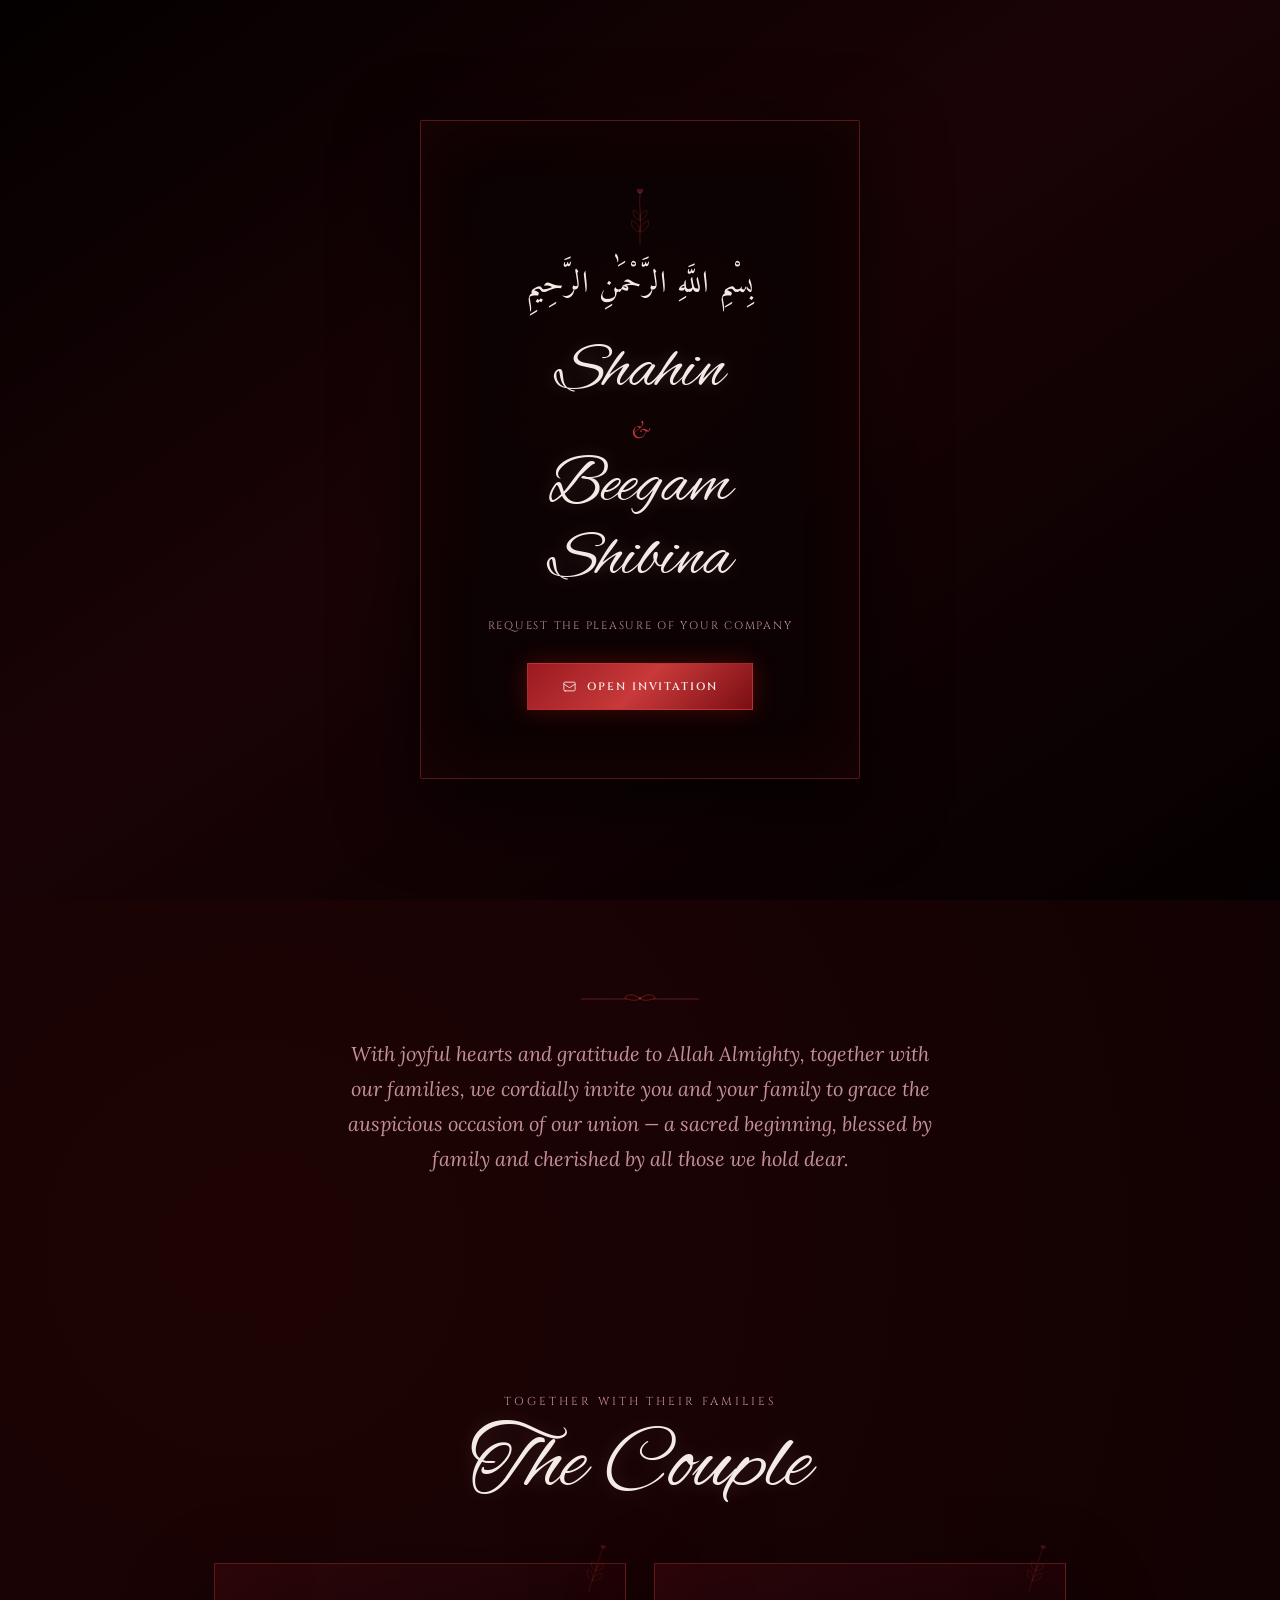
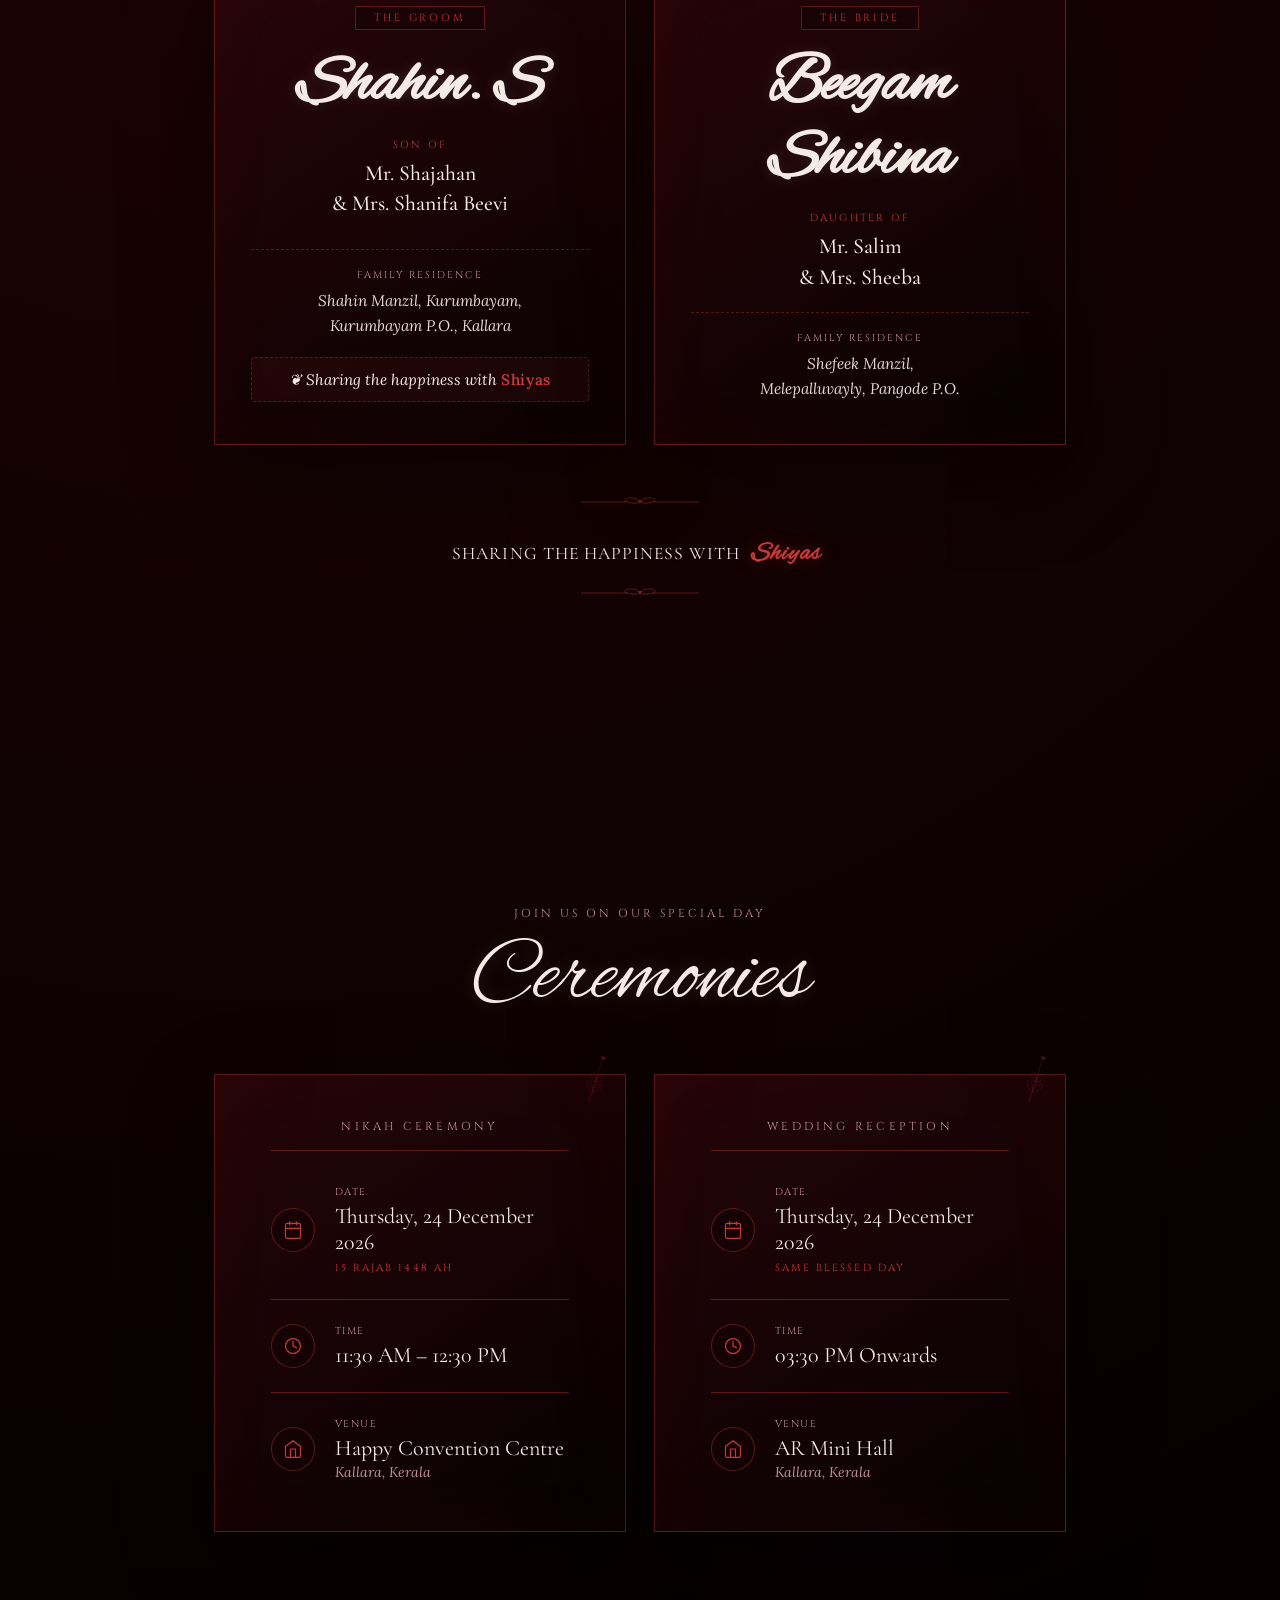
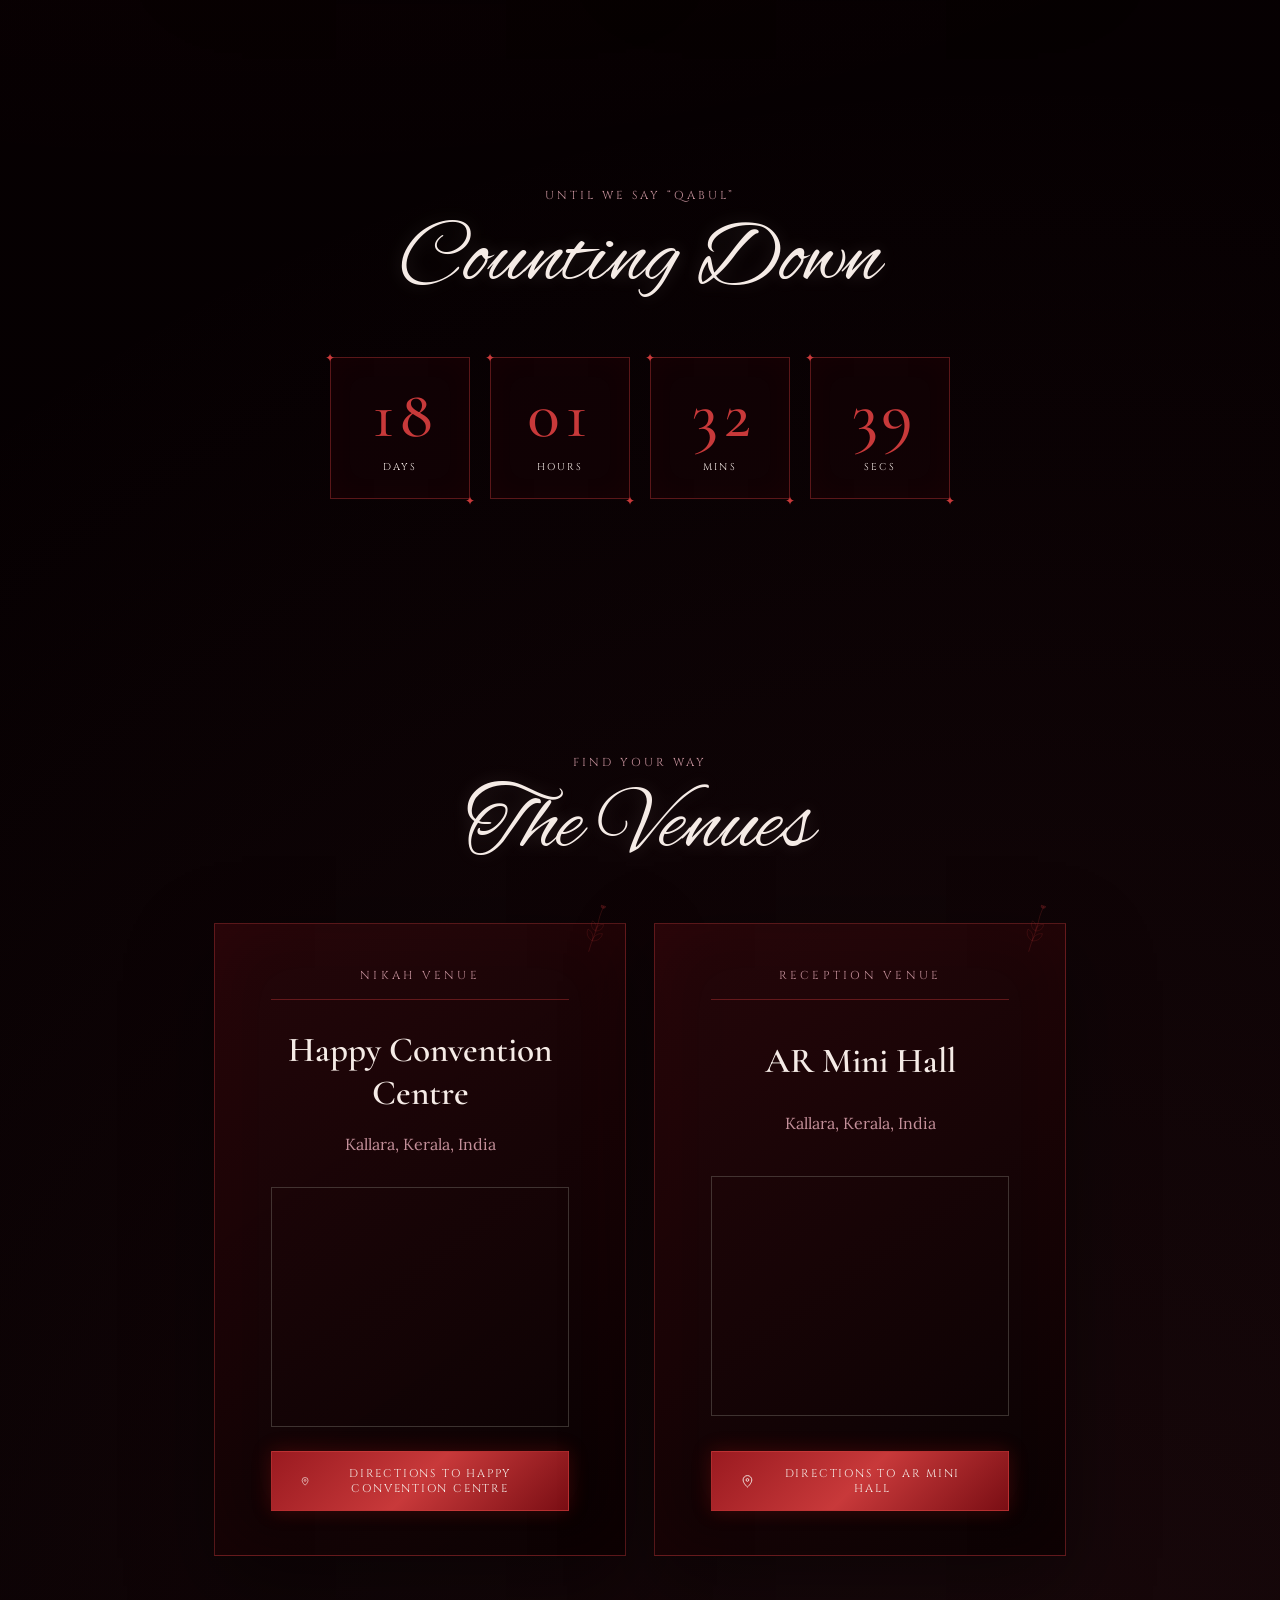
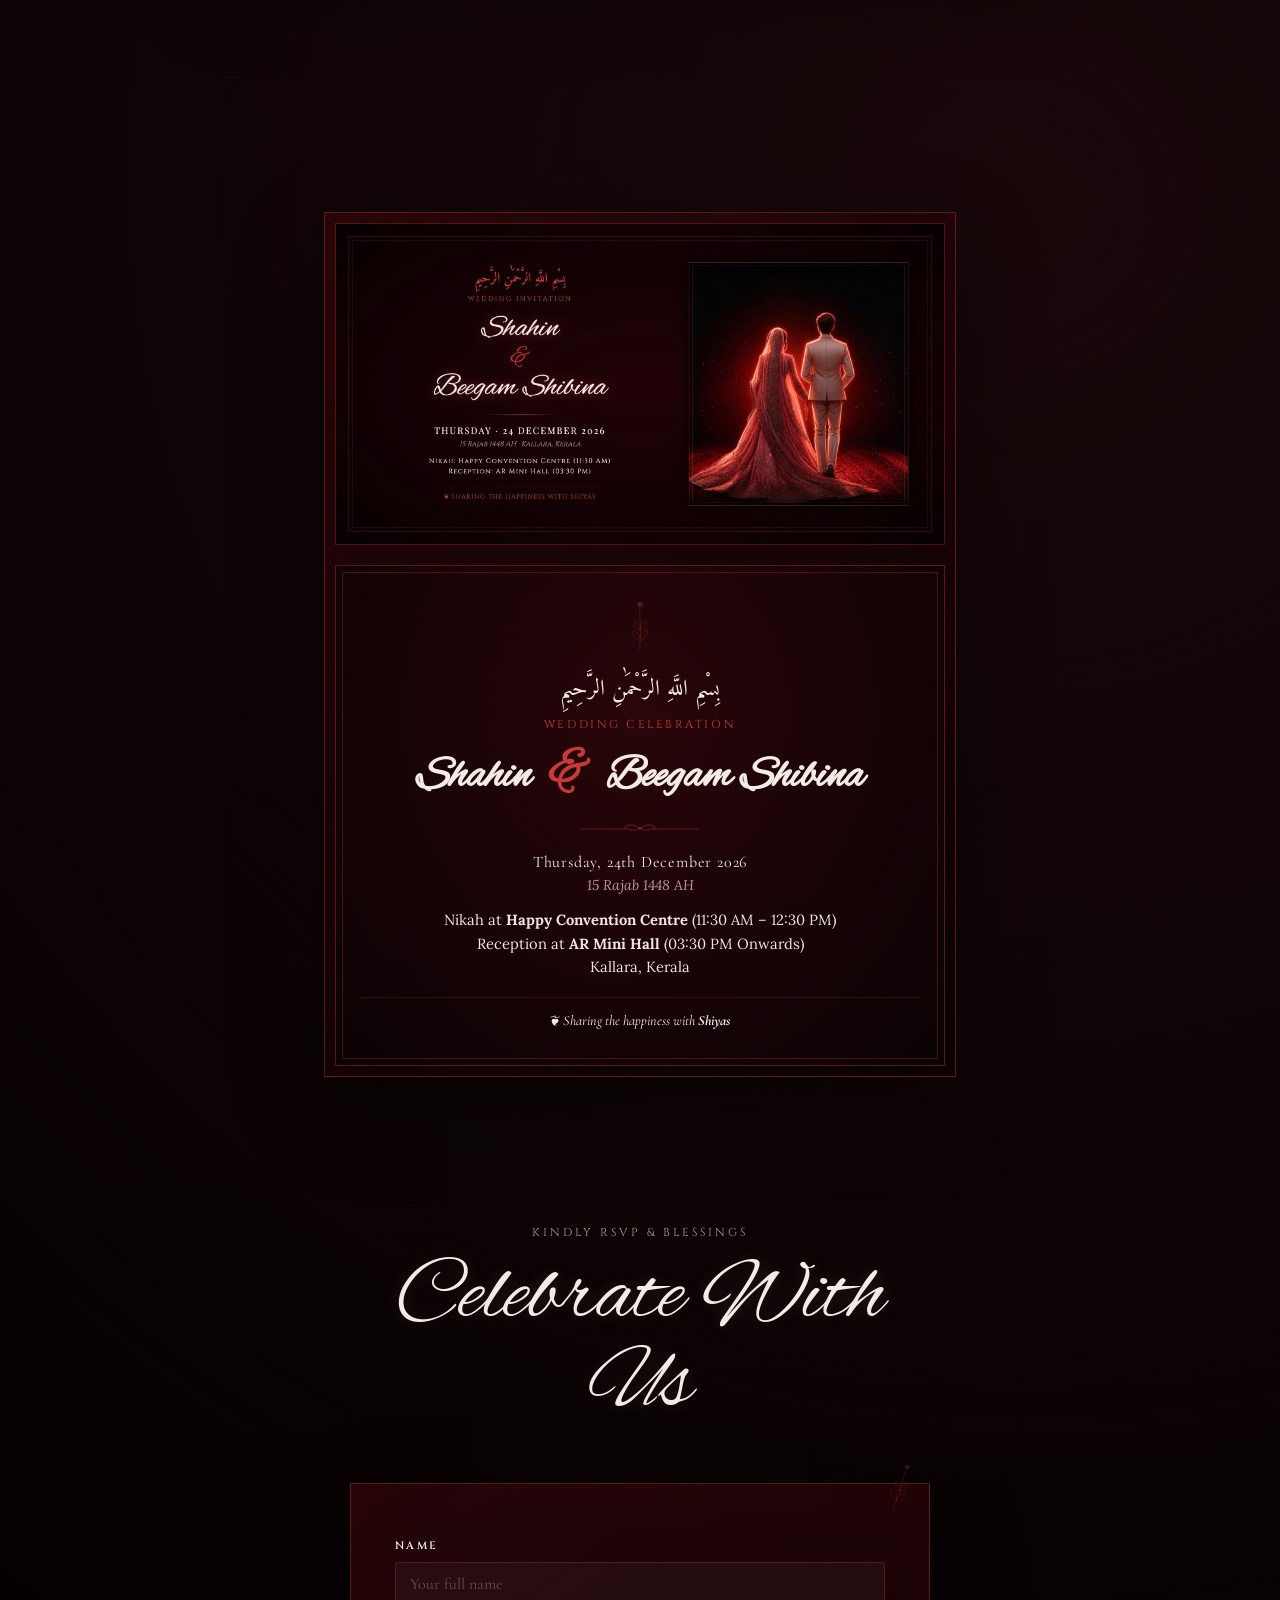
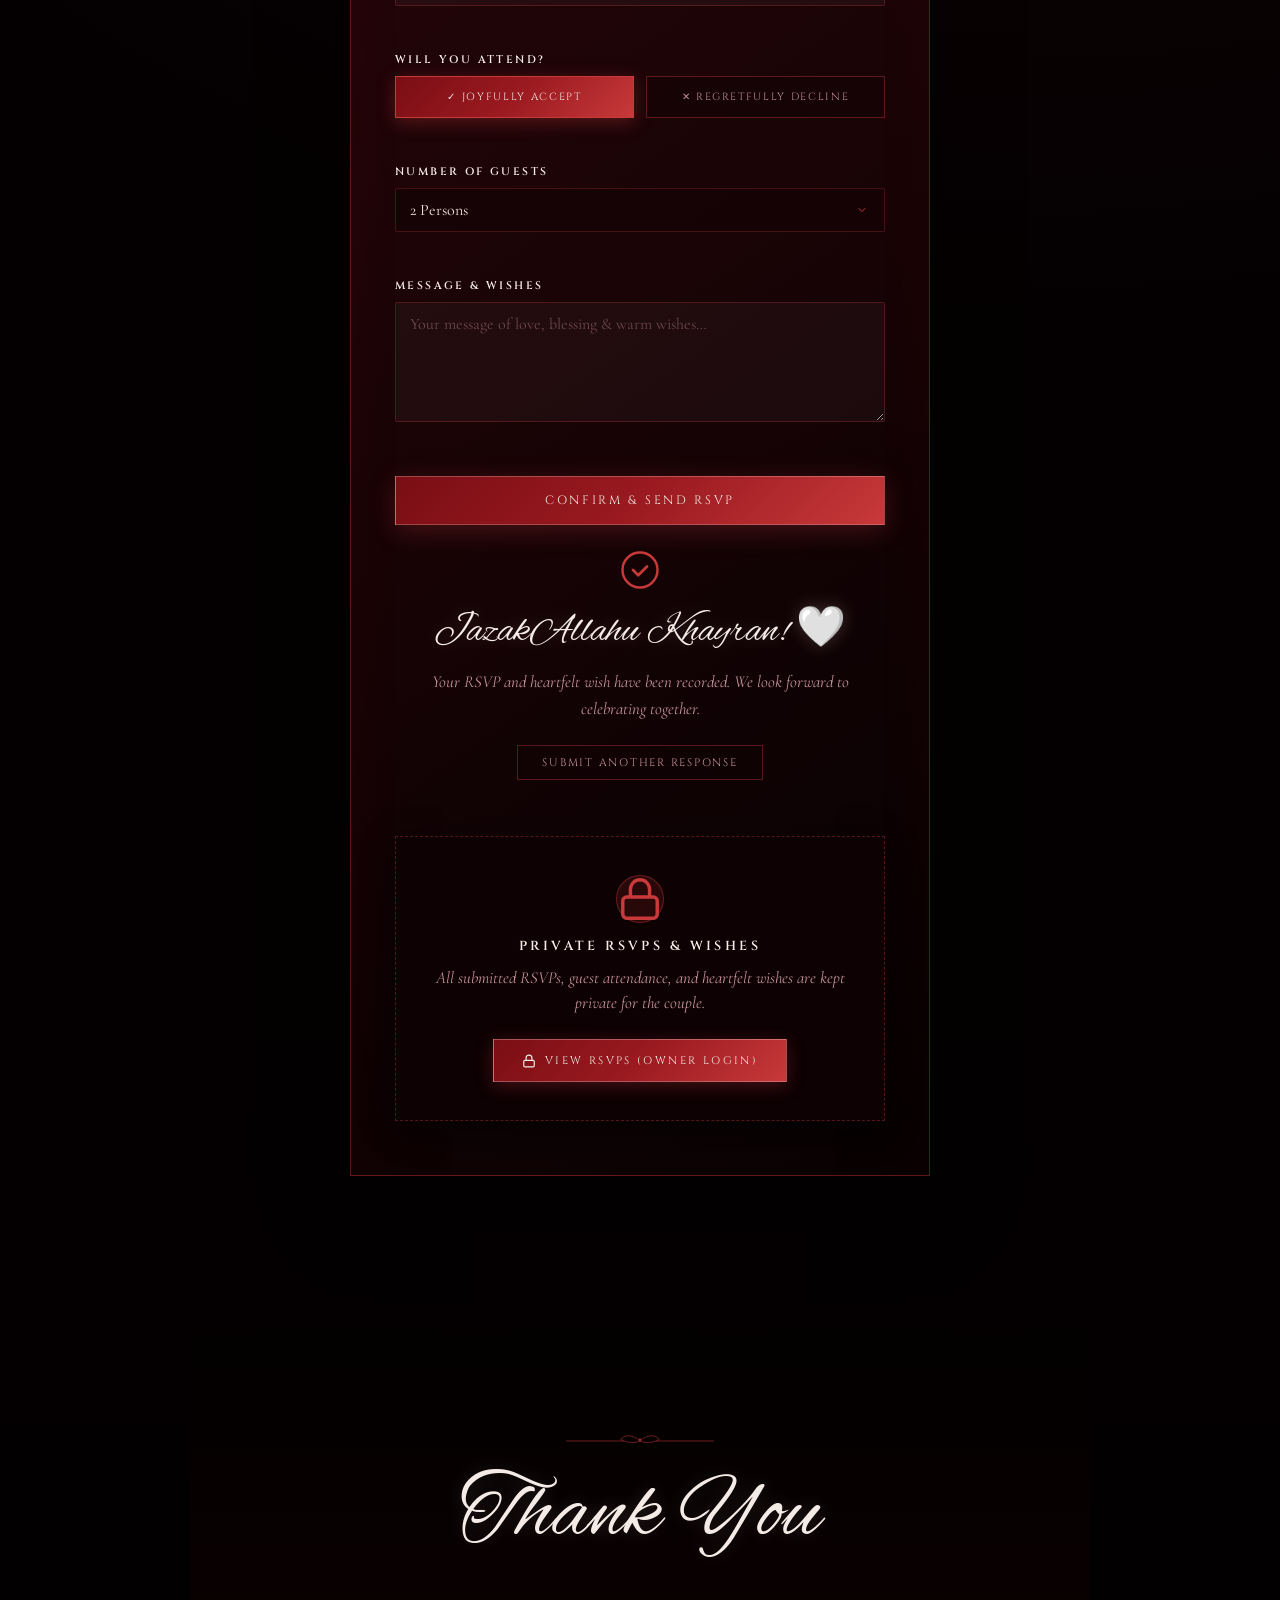
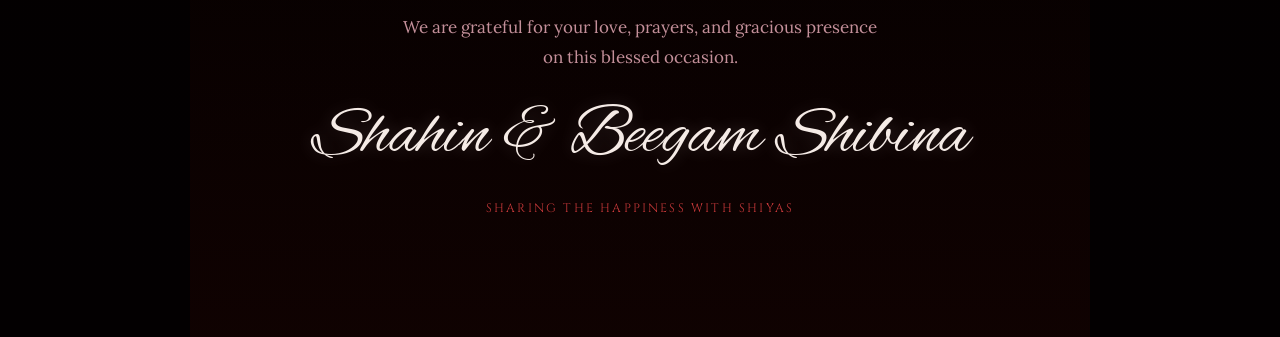
==== index.html @ a502716a "Wedding invitation for Shahin & Beegam Shibina" ====
<!DOCTYPE html>
<html lang="en">

<head>
  <meta charset="UTF-8">
  <meta name="viewport" content="width=device-width, initial-scale=1.0">
  <title>Shahin &amp; Beegam Shibina — Wedding Invitation</title>
  <meta name="description"
    content="Wedding invitation for Shahin and Beegam Shibina — Thursday, 24th December 2026 (15 Rajab 1448) at Happy Convention Centre, Kallara">

  <!-- Open Graph / WhatsApp / Facebook / Telegram -->
  <meta property="og:type" content="website">
  <meta property="og:url" content="https://shahin-beegam-shibina.vercel.app/">
  <meta property="og:site_name" content="Shahin &amp; Beegam Shibina — Wedding Invitation">
  <meta property="og:title" content="Shahin &amp; Beegam Shibina — Wedding Invitation">
  <meta property="og:description" content="Thursday, 24 December 2026 (15 Rajab 1448) · Happy Convention Centre, Kallara">
  <meta property="og:image" content="og-thumbnail.jpg">
  <meta property="og:image:secure_url" content="og-thumbnail.jpg">
  <meta property="og:image:type" content="image/jpeg">
  <meta property="og:image:width" content="1200">
  <meta property="og:image:height" content="630">
  <meta property="og:image:alt" content="Shahin &amp; Beegam Shibina — Wedding Invitation">

  <!-- Schema.org / WhatsApp Fallback -->
  <meta itemprop="name" content="Shahin &amp; Beegam Shibina — Wedding Invitation">
  <meta itemprop="description" content="Thursday, 24 December 2026 (15 Rajab 1448) · Happy Convention Centre, Kallara">
  <meta itemprop="image" content="og-thumbnail.jpg">

  <!-- Twitter -->
  <meta name="twitter:card" content="summary_large_image">
  <meta name="twitter:url" content="https://shahin-beegam-shibina.vercel.app/">
  <meta name="twitter:title" content="Shahin &amp; Beegam Shibina — Wedding Invitation">
  <meta name="twitter:description" content="Thursday, 24 December 2026 (15 Rajab 1448) · Happy Convention Centre, Kallara">
  <meta name="twitter:image" content="og-thumbnail.jpg">

  <link rel="preconnect" href="https://fonts.googleapis.com">
  <link rel="preconnect" href="https://fonts.gstatic.com" crossorigin>
  <link
    href="https://fonts.googleapis.com/css2?family=Alex+Brush&family=Amiri:ital@0;1&family=Cinzel:wght@400;500;600&family=Cormorant+Garamond:ital,wght@0,300;0,400;0,500;0,600;1,400&family=Great+Vibes&family=Lora:ital,wght@0,400;0,500;1,400&family=Pinyon+Script&family=Playfair+Display:ital,wght@0,400;0,600;1,400;1,600&display=swap"
    rel="stylesheet">

  <link rel="stylesheet" href="style.css">
</head>

<body>

  <!-- ============ REUSABLE BOTANICAL LINE-ART MOTIFS ============ -->
  <svg width="0" height="0" style="position:absolute" aria-hidden="true">
    <defs>
      <symbol id="sprig-motif" viewBox="0 0 120 200">
        <path d="M60 194 C 57 150, 66 108, 60 66 C 56 38, 62 18, 60 4" fill="none" stroke="currentColor"
          stroke-width="1.4" stroke-linecap="round" />
        <path d="M60 150 C 40 145, 27 129, 30 110 C 49 114, 61 130, 60 150 Z" fill="none" stroke="currentColor"
          stroke-width="1.15" stroke-linejoin="round" />
        <path d="M60 150 C 80 145, 93 129, 90 110 C 71 114, 59 130, 60 150 Z" fill="none" stroke="currentColor"
          stroke-width="1.15" stroke-linejoin="round" />
        <path d="M60 108 C 43 104, 33 90, 37 73 C 54 78, 63 93, 60 108 Z" fill="none" stroke="currentColor"
          stroke-width="1.1" stroke-linejoin="round" />
        <path d="M60 108 C 77 104, 87 90, 83 73 C 66 78, 57 93, 60 108 Z" fill="none" stroke="currentColor"
          stroke-width="1.1" stroke-linejoin="round" />
        <g>
          <ellipse cx="60" cy="4" rx="5.5" ry="9.5" fill="none" stroke="currentColor" stroke-width="0.95" />
          <ellipse cx="60" cy="4" rx="5.5" ry="9.5" fill="none" stroke="currentColor" stroke-width="0.95"
            transform="rotate(72 60 4)" />
          <ellipse cx="60" cy="4" rx="5.5" ry="9.5" fill="none" stroke="currentColor" stroke-width="0.95"
            transform="rotate(144 60 4)" />
          <ellipse cx="60" cy="4" rx="5.5" ry="9.5" fill="none" stroke="currentColor" stroke-width="0.95"
            transform="rotate(216 60 4)" />
          <ellipse cx="60" cy="4" rx="5.5" ry="9.5" fill="none" stroke="currentColor" stroke-width="0.95"
            transform="rotate(288 60 4)" />
          <circle cx="60" cy="4" r="2.1" fill="currentColor" stroke="none" />
        </g>
      </symbol>

      <symbol id="divider-motif" viewBox="0 0 200 24">
        <line x1="0" y1="12" x2="78" y2="12" stroke="currentColor" stroke-width="1" />
        <line x1="122" y1="12" x2="200" y2="12" stroke="currentColor" stroke-width="1" />
        <path d="M100 12 C 91 3, 78 3, 74 10 C 83 15, 94 15, 100 12 Z" fill="none" stroke="currentColor"
          stroke-width="1" />
        <path d="M100 12 C 109 3, 122 3, 126 10 C 117 15, 106 15, 100 12 Z" fill="none" stroke="currentColor"
          stroke-width="1" />
        <circle cx="100" cy="10.5" r="2.1" fill="currentColor" stroke="none" />
      </symbol>
    </defs>
  </svg>

  <!-- ============ SPLASH OVERLAY ============ -->
  <div class="splash-overlay" id="splashOverlay" role="dialog" aria-modal="true" aria-label="Wedding invitation">
    <div class="splash-card">
      <svg class="splash-sprig" width="34" height="58" aria-hidden="true">
        <use href="#sprig-motif" />
      </svg>
      <p class="splash-bismillah">بِسْمِ اللَّهِ الرَّحْمَٰنِ الرَّحِيمِ</p>
      <div class="splash-names">
        <span class="splash-name">Shahin</span>
        <span class="splash-amp">&amp;</span>
        <span class="splash-name">Beegam Shibina</span>
      </div>
      <p class="splash-tagline">Request the Pleasure of Your Company</p>
      <button class="splash-btn" id="openInvitationBtn">
        <svg width="15" height="15" viewBox="0 0 24 24" fill="none" aria-hidden="true">
          <path d="M3 8l7.89 5.26a2 2 0 002.22 0L21 8M5 19h14a2 2 0 002-2V7a2 2 0 00-2-2H5a2 2 0 00-2 2v10a2 2 0 002 2z"
            stroke="currentColor" stroke-width="1.4" stroke-linecap="round" stroke-linejoin="round" />
        </svg>
        Open Invitation
      </button>
    </div>
  </div>

  <!-- ============ FALLING FLOWERS ============ -->
  <div class="flower-field" id="flowerField" aria-hidden="true"></div>

  <!-- ============ HERO ============ -->
  <section class="hero" id="hero">
    <!-- Ambient shimmer particles -->
    <div class="hero-ambient" aria-hidden="true"></div>

    <svg class="hero-sprig hero-sprig--left" aria-hidden="true">
      <use href="#sprig-motif" />
    </svg>
    <svg class="hero-sprig hero-sprig--right" aria-hidden="true">
      <use href="#sprig-motif" />
    </svg>

    <div class="hero-content">
      <p class="bismillah-arabic">بِسْمِ اللَّهِ الرَّحْمَٰنِ الرَّحِيمِ</p>
      <p class="bismillah-en">In the name of Allah, the Most Gracious, the Most Merciful</p>

      <svg class="glyph-divider" aria-hidden="true">
        <use href="#divider-motif" />
      </svg>

      <p class="eyebrow">Wedding Invitation</p>

      <h1 class="names">
        <span class="name-block">
          <span class="name-text">Shahin</span>
        </span>
        <span class="amp">&amp;</span>
        <span class="name-block">
          <span class="name-text">Beegam Shibina</span>
        </span>
      </h1>

      <div class="hero-date">
        <p class="date-en">Thursday · 24 December 2026</p>
        <p class="date-hijri">15 Rajab 1448 AH</p>
      </div>
    </div>

    <div class="scroll-cue" aria-hidden="true">
      <span></span>
      <p>Scroll</p>
    </div>
  </section>

  <!-- ============ INVITATION LINE ============ -->
  <section class="invite-note">
    <svg class="glyph-divider small" aria-hidden="true">
      <use href="#divider-motif" />
    </svg>
    <p>
      With joyful hearts and gratitude to Allah Almighty, together with our families,
      we cordially invite you and your family to grace the auspicious occasion of our union
      &mdash; a sacred beginning, blessed by family and cherished by all those we hold dear.
    </p>
  </section>

  <!-- ============ THE COUPLE & FAMILIES ============ -->
  <section class="section couple" id="couple">
    <p class="section-eyebrow">Together With Their Families</p>
    <h2 class="section-title">The Couple</h2>

    <div class="cards-grid">
      <!-- Groom Card -->
      <div class="family-card reveal">
        <svg class="card-corner-sprig" aria-hidden="true">
          <use href="#sprig-motif" />
        </svg>
        <span class="family-role-badge">The Groom</span>
        <h3 class="family-name">Shahin. S</h3>

        <p class="family-relation-label">Son of</p>
        <p class="family-parents">Mr. Shajahan<br>&amp; Mrs. Shanifa Beevi</p>

        <div class="family-address-block">
          <p class="family-address-label">Family Residence</p>
          <p class="family-address">
            Shahin Manzil, Kurumbayam,<br>
            Kurumbayam P.O., Kallara
          </p>
        </div>

        <div class="family-happiness-block">
          <p class="family-happiness-text">❦ Sharing the happiness with <strong>Shiyas</strong></p>
        </div>
      </div>

      <!-- Bride Card -->
      <div class="family-card reveal">
        <svg class="card-corner-sprig" aria-hidden="true">
          <use href="#sprig-motif" />
        </svg>
        <span class="family-role-badge">The Bride</span>
        <h3 class="family-name">Beegam Shibina</h3>

        <p class="family-relation-label">Daughter of</p>
        <p class="family-parents">Mr. Salim<br>&amp; Mrs. Sheeba</p>

        <div class="family-address-block">
          <p class="family-address-label">Family Residence</p>
          <p class="family-address">
            Shefeek Manzil,<br>
            Melepalluvayly, Pangode P.O.
          </p>
        </div>
      </div>
    </div>

    <!-- Dedication Ribbon -->
    <div class="shiyas-dedication reveal">
      <svg class="glyph-divider small" aria-hidden="true">
        <use href="#divider-motif" />
      </svg>
      <p class="shiyas-dedication-note">Sharing the happiness with <span class="shiyas-dedication-name">Shiyas</span></p>
      <svg class="glyph-divider small" aria-hidden="true">
        <use href="#divider-motif" />
      </svg>
    </div>
  </section>

  <!-- ============ THE OCCASIONS / CEREMONIES ============ -->
  <section class="section occasion" id="occasion">
    <p class="section-eyebrow">Join Us On Our Special Day</p>
    <h2 class="section-title">Ceremonies</h2>

    <div class="occasions-grid">
      <!-- Nikah Card -->
      <div class="occasion-card reveal">
        <svg class="card-corner-sprig" aria-hidden="true">
          <use href="#sprig-motif" />
        </svg>
        <p class="occasion-event-title">Nikah Ceremony</p>

        <div class="occasion-row">
          <div class="occasion-icon">
            <svg width="20" height="20" viewBox="0 0 24 24" fill="none">
              <rect x="3" y="4" width="18" height="18" rx="2" stroke="currentColor" stroke-width="1.4" />
              <path d="M3 10h18M8 2v4M16 2v4" stroke="currentColor" stroke-width="1.4" stroke-linecap="round" />
            </svg>
          </div>
          <div>
            <p class="occasion-label">Date</p>
            <p class="occasion-value">Thursday, 24 December 2026</p>
            <span class="occasion-hijri-badge">15 Rajab 1448 AH</span>
          </div>
        </div>

        <div class="occasion-divider"></div>

        <div class="occasion-row">
          <div class="occasion-icon">
            <svg width="20" height="20" viewBox="0 0 24 24" fill="none">
              <path d="M12 6v6l4 2" stroke="currentColor" stroke-width="1.5" stroke-linecap="round" />
              <circle cx="12" cy="12" r="9" stroke="currentColor" stroke-width="1.5" />
            </svg>
          </div>
          <div>
            <p class="occasion-label">Time</p>
            <p class="occasion-value">11:30 AM – 12:30 PM</p>
          </div>
        </div>

        <div class="occasion-divider"></div>

        <div class="occasion-row">
          <div class="occasion-icon">
            <svg width="20" height="20" viewBox="0 0 24 24" fill="none">
              <path d="M3 9l9-7 9 7v11a2 2 0 01-2 2H5a2 2 0 01-2-2V9z" stroke="currentColor" stroke-width="1.4"
                stroke-linejoin="round" />
              <path d="M9 22V12h6v10" stroke="currentColor" stroke-width="1.4" stroke-linejoin="round" />
            </svg>
          </div>
          <div>
            <p class="occasion-label">Venue</p>
            <p class="occasion-value">Happy Convention Centre</p>
            <p class="occasion-venue-sub">Kallara, Kerala</p>
          </div>
        </div>
      </div>

      <!-- Reception Card -->
      <div class="occasion-card reveal">
        <svg class="card-corner-sprig" aria-hidden="true">
          <use href="#sprig-motif" />
        </svg>
        <p class="occasion-event-title">Wedding Reception</p>

        <div class="occasion-row">
          <div class="occasion-icon">
            <svg width="20" height="20" viewBox="0 0 24 24" fill="none">
              <rect x="3" y="4" width="18" height="18" rx="2" stroke="currentColor" stroke-width="1.4" />
              <path d="M3 10h18M8 2v4M16 2v4" stroke="currentColor" stroke-width="1.4" stroke-linecap="round" />
            </svg>
          </div>
          <div>
            <p class="occasion-label">Date</p>
            <p class="occasion-value">Thursday, 24 December 2026</p>
            <span class="occasion-hijri-badge">Same Blessed Day</span>
          </div>
        </div>

        <div class="occasion-divider"></div>

        <div class="occasion-row">
          <div class="occasion-icon">
            <svg width="20" height="20" viewBox="0 0 24 24" fill="none">
              <path d="M12 6v6l4 2" stroke="currentColor" stroke-width="1.5" stroke-linecap="round" />
              <circle cx="12" cy="12" r="9" stroke="currentColor" stroke-width="1.5" />
            </svg>
          </div>
          <div>
            <p class="occasion-label">Time</p>
            <p class="occasion-value">03:30 PM Onwards</p>
          </div>
        </div>

        <div class="occasion-divider"></div>

        <div class="occasion-row">
          <div class="occasion-icon">
            <svg width="20" height="20" viewBox="0 0 24 24" fill="none">
              <path d="M3 9l9-7 9 7v11a2 2 0 01-2 2H5a2 2 0 01-2-2V9z" stroke="currentColor" stroke-width="1.4"
                stroke-linejoin="round" />
              <path d="M9 22V12h6v10" stroke="currentColor" stroke-width="1.4" stroke-linejoin="round" />
            </svg>
          </div>
          <div>
            <p class="occasion-label">Venue</p>
            <p class="occasion-value">AR Mini Hall</p>
            <p class="occasion-venue-sub">Kallara, Kerala</p>
          </div>
        </div>
      </div>
    </div>
  </section>

  <!-- ============ COUNTDOWN ============ -->
  <section class="section countdown" id="countdown">
    <p class="section-eyebrow">Until We Say &ldquo;Qabul&rdquo;</p>
    <h2 class="section-title">Counting Down</h2>

    <div class="countdown-grid reveal" id="countdownGrid">
      <div class="count-box">
        <span class="count-num" id="cd-days">00</span>
        <span class="count-label">Days</span>
      </div>
      <div class="count-box">
        <span class="count-num" id="cd-hours">00</span>
        <span class="count-label">Hours</span>
      </div>
      <div class="count-box">
        <span class="count-num" id="cd-mins">00</span>
        <span class="count-label">Mins</span>
      </div>
      <div class="count-box">
        <span class="count-num" id="cd-secs">00</span>
        <span class="count-label">Secs</span>
      </div>
    </div>
  </section>

  <!-- ============ VENUES ============ -->
  <section class="section venue" id="venue">
    <p class="section-eyebrow">Find Your Way</p>
    <h2 class="section-title">The Venues</h2>

    <div class="venues-grid">
      <!-- Nikah Venue Card -->
      <div class="venue-card reveal">
        <svg class="card-corner-sprig" aria-hidden="true">
          <use href="#sprig-motif" />
        </svg>
        <p class="occasion-event-title">Nikah Venue</p>
        <h3 class="venue-name">Happy Convention Centre</h3>
        <p class="venue-address">
          Kallara, Kerala, India
        </p>

        <!-- Embedded Interactive Google Map -->
        <iframe class="venue-map" 
          src="https://maps.google.com/maps?q=Happy+Convention+Centre,+Kallara,+Kerala&t=&z=15&ie=UTF8&iwloc=&output=embed" 
          allowfullscreen="" 
          loading="lazy" 
          referrerpolicy="no-referrer-when-downgrade">
        </iframe>

        <a class="maps-btn" href="https://www.google.com/maps/search/?api=1&query=Happy+Convention+Centre+Kallara" target="_blank" rel="noopener">
          <svg width="15" height="15" viewBox="0 0 24 24" fill="none">
            <path d="M12 21s7-6.1 7-11.5A7 7 0 0 0 5 9.5C5 14.9 12 21 12 21Z" stroke="currentColor" stroke-width="1.5"
              stroke-linejoin="round" />
            <circle cx="12" cy="9.5" r="2.2" stroke="currentColor" stroke-width="1.5" />
          </svg>
          Directions to Happy Convention Centre
        </a>
      </div>

      <!-- Reception Venue Card -->
      <div class="venue-card reveal">
        <svg class="card-corner-sprig" aria-hidden="true">
          <use href="#sprig-motif" />
        </svg>
        <p class="occasion-event-title">Reception Venue</p>
        <h3 class="venue-name">AR Mini Hall</h3>
        <p class="venue-address">
          Kallara, Kerala, India
        </p>

        <!-- Embedded Interactive Google Map -->
        <iframe class="venue-map" 
          src="https://maps.google.com/maps?q=AR+Mini+Hall,+Kallara,+Kerala&t=&z=15&ie=UTF8&iwloc=&output=embed" 
          allowfullscreen="" 
          loading="lazy" 
          referrerpolicy="no-referrer-when-downgrade">
        </iframe>

        <a class="maps-btn" href="https://www.google.com/maps/search/?api=1&query=AR+Mini+Hall+Kallara" target="_blank" rel="noopener">
          <svg width="15" height="15" viewBox="0 0 24 24" fill="none">
            <path d="M12 21s7-6.1 7-11.5A7 7 0 0 0 5 9.5C5 14.9 12 21 12 21Z" stroke="currentColor" stroke-width="1.5"
              stroke-linejoin="round" />
            <circle cx="12" cy="9.5" r="2.2" stroke="currentColor" stroke-width="1.5" />
          </svg>
          Directions to AR Mini Hall
        </a>
      </div>
    </div>
  </section>

  <!-- ============ COUPLES INVITATION CARD SECTION ============ -->
  <section class="section couples-section">
    <div class="couples-img-container reveal">
      <img src="og-thumbnail.jpg" alt="Shahin &amp; Beegam Shibina — Wedding Invitation" class="couples-img" style="margin-bottom: 20px; border: 1px solid rgba(200,57,58,0.3);">
      <div class="invitation-luxury-card">
        <svg class="splash-sprig" width="30" height="52" aria-hidden="true" style="margin-bottom: 12px; color: var(--gold);">
          <use href="#sprig-motif" />
        </svg>
        <p class="luxury-card-bismillah">بِسْمِ اللَّهِ الرَّحْمَٰنِ الرَّحِيمِ</p>
        <p class="luxury-card-eyebrow">Wedding Celebration</p>
        <h2 class="luxury-card-names">
          Shahin <span class="amp">&amp;</span> Beegam Shibina
        </h2>
        <svg class="glyph-divider small" aria-hidden="true" style="margin: 12px auto;">
          <use href="#divider-motif" />
        </svg>
        <p class="luxury-card-date">Thursday, 24th December 2026</p>
        <p class="luxury-card-hijri">15 Rajab 1448 AH</p>
        <p class="luxury-card-venues">
          Nikah at <strong>Happy Convention Centre</strong> (11:30 AM – 12:30 PM)<br>
          Reception at <strong>AR Mini Hall</strong> (03:30 PM Onwards)<br>
          Kallara, Kerala
        </p>
        <p class="luxury-card-shiyas">
          ❦ Sharing the happiness with <strong>Shiyas</strong>
        </p>
      </div>
    </div>
  </section>

  <!-- ============ RSVP & BLESSINGS ============ -->
  <section class="section rsvp-section" id="rsvp">
    <p class="section-eyebrow">Kindly RSVP &amp; Blessings</p>
    <h2 class="section-title">Celebrate With Us</h2>

    <div class="rsvp-card reveal">
      <svg class="card-corner-sprig" aria-hidden="true">
        <use href="#sprig-motif" />
      </svg>

      <!-- The RSVP Form -->
      <form class="rsvp-form" id="rsvpForm" novalidate onsubmit="submitRsvpForm(event)">
        <!-- Name -->
        <div class="rsvp-field-group">
          <label class="rsvp-label" for="rsvpName">Name</label>
          <input
            id="rsvpName"
            class="wish-input"
            type="text"
            maxlength="70"
            placeholder="Your full name"
            autocomplete="name"
            required
          >
        </div>

        <!-- Attendance Radio Toggle -->
        <div class="rsvp-field-group">
          <label class="rsvp-label">Will You Attend?</label>
          <div class="rsvp-radio-group">
            <label class="rsvp-radio-opt">
              <input type="radio" name="rsvpAttend" value="Joyfully Accept" checked onchange="toggleGuestCount(true)">
              <span class="rsvp-radio-box">&#10003; Joyfully Accept</span>
            </label>
            <label class="rsvp-radio-opt">
              <input type="radio" name="rsvpAttend" value="Regretfully Decline" onchange="toggleGuestCount(false)">
              <span class="rsvp-radio-box">&#10005; Regretfully Decline</span>
            </label>
          </div>
        </div>

        <!-- Number of Guests (Select Dropdown) -->
        <div class="rsvp-field-group" id="guestCountGroup">
          <label class="rsvp-label" for="rsvpGuests">Number of Guests</label>
          <div class="rsvp-select-wrap">
            <select id="rsvpGuests" class="wish-input rsvp-select">
              <option value="1 Person">1 Person</option>
              <option value="2 Persons" selected>2 Persons</option>
              <option value="3 Persons">3 Persons</option>
              <option value="4 Persons">4 Persons</option>
              <option value="5+ Persons (Family)">5+ Persons (Family)</option>
            </select>
          </div>
        </div>

        <!-- Message & Wishes -->
        <div class="rsvp-field-group">
          <label class="rsvp-label" for="rsvpMessage">Message &amp; Wishes</label>
          <textarea
            id="rsvpMessage"
            class="wish-input wish-textarea"
            rows="4"
            placeholder="Your message of love, blessing &amp; warm wishes…"
            required
          ></textarea>
        </div>

        <button class="rsvp-submit-btn" type="submit" id="rsvpSubmitBtn">
          Confirm &amp; Send RSVP
        </button>
      </form>

      <!-- Submission Success State -->
      <div class="rsvp-submit-success" id="rsvpSuccessBox" hidden>
        <svg width="42" height="42" viewBox="0 0 24 24" fill="none" aria-hidden="true">
          <circle cx="12" cy="12" r="10" stroke="currentColor" stroke-width="1.4"/>
          <path d="M8 12l3 3 5-5" stroke="currentColor" stroke-width="1.6" stroke-linecap="round" stroke-linejoin="round"/>
        </svg>
        <p class="rsvp-success-title">JazakAllahu Khayran! 🤍</p>
        <p class="rsvp-success-sub">Your RSVP and heartfelt wish have been recorded. We look forward to celebrating together.</p>
        <button type="button" class="rsvp-another-btn" onclick="resetRsvpForm()">Submit Another Response</button>
      </div>

      <!-- LOCKED STATE CARD (Visible to guests) -->
      <div id="wishesLockCard" class="wishes-lock-card">
        <div class="wlc-icon">
          <svg viewBox="0 0 24 24" fill="none" stroke="currentColor" stroke-width="1.8">
            <rect x="3" y="11" width="18" height="11" rx="2" ry="2"></rect>
            <path d="M7 11V7a5 5 0 0 1 10 0v4"></path>
          </svg>
        </div>
        <div class="wlc-title">Private RSVPs &amp; Wishes</div>
        <p class="wlc-desc">All submitted RSVPs, guest attendance, and heartfelt wishes are kept private for the couple.</p>
        <button type="button" class="wlc-btn" onclick="openWishesUnlockModal()">
          <svg viewBox="0 0 24 24" width="14" height="14" fill="none" stroke="currentColor" stroke-width="2">
            <rect x="3" y="11" width="18" height="11" rx="2" ry="2"></rect>
            <path d="M7 11V7a5 5 0 0 1 10 0v4"></path>
          </svg>
          View RSVPs (Owner Login)
        </button>
      </div>

      <!-- UNLOCKED STATE (Visible only to Owner after Password) -->
      <div id="ownerRsvpView" class="owner-rsvp-view" style="display:none;">
        <div class="wishes-lock-bar">
          <span class="wlb-status">🔒 Owner View: Received RSVPs &amp; Wishes</span>
          <div style="display:flex; gap:8px;">
            <button type="button" class="wlb-btn export-btn" onclick="exportRsvpsCsv()">Export CSV</button>
            <button type="button" class="wlb-btn" onclick="relockWishes()">Lock RSVPs</button>
          </div>
        </div>

        <!-- Stats Bar -->
        <div class="owner-stats-bar">
          <div class="owner-stat-card">
            <span class="stat-number" id="statTotalRsvps">0</span>
            <span class="stat-label">Total RSVPs</span>
          </div>
          <div class="owner-stat-card accept">
            <span class="stat-number" id="statAccepted">0</span>
            <span class="stat-label">Accepted</span>
          </div>
          <div class="owner-stat-card decline">
            <span class="stat-number" id="statDeclined">0</span>
            <span class="stat-label">Declined</span>
          </div>
          <div class="owner-stat-card guests">
            <span class="stat-number" id="statTotalGuests">0</span>
            <span class="stat-label">Total Guests</span>
          </div>
        </div>

        <div id="rsvpListContainer" class="rsvp-list-container">
          <!-- Dynamically populated cards -->
        </div>
      </div>
    </div>
  </section>

  <!-- OWNER PASSWORD MODAL -->
  <div id="wishesPassModal" class="owner-modal-backdrop" onclick="if(event.target===this) closeWishesPassModal()">
    <div class="owner-modal-card">
      <div class="owner-modal-title">Owner Access</div>
      <p class="owner-modal-sub">Enter password to view received RSVPs &amp; wishes</p>
      <input
        id="wishesPassInput"
        class="owner-modal-input"
        type="password"
        placeholder="Enter Password (e.g. SHAHIN2026)"
        autocomplete="off"
        onkeydown="if(event.key==='Enter') checkWishesPassword()"
      >
      <p id="ownerPassError" class="owner-pass-error" style="display:none;">Incorrect password. Please try again.</p>
      <div class="owner-modal-actions">
        <button type="button" class="owner-modal-btn primary" onclick="checkWishesPassword()">View RSVPs</button>
        <button type="button" class="owner-modal-btn ghost" onclick="closeWishesPassModal()">Cancel</button>
      </div>
    </div>
  </div>

  <!-- ============ THANK YOU ============ -->
  <footer class="section thankyou">
    <svg class="glyph-divider" aria-hidden="true">
      <use href="#divider-motif" />
    </svg>
    <h2 class="section-title">Thank You</h2>
    <p class="thankyou-text">
      We are grateful for your love, prayers, and gracious presence on this blessed occasion.
    </p>
    <p class="thankyou-names">Shahin &amp; Beegam Shibina</p>
    <p style="font-family: var(--font-eyebrow); font-size: 0.76rem; letter-spacing: 0.18em; text-transform: uppercase; color: var(--gold); margin-top: 24px;">
      Sharing the happiness with Shiyas
    </p>
  </footer>

  <!-- ============ BACKGROUND MUSIC ============ -->
  <audio id="bgMusic" src="music.mp3" loop preload="auto"></audio>

  <!-- ============ FLOATING MUSIC TOGGLE ============ -->
  <button class="music-btn" id="musicBtn" aria-label="Pause music" title="Toggle music">
    <svg class="music-icon music-icon--on" width="20" height="20" viewBox="0 0 24 24" fill="none" aria-hidden="true">
      <path d="M9 18V6l12-2v12" stroke="currentColor" stroke-width="1.6" stroke-linecap="round"
        stroke-linejoin="round" />
      <circle cx="6" cy="18" r="3" stroke="currentColor" stroke-width="1.6" />
      <circle cx="18" cy="16" r="3" stroke="currentColor" stroke-width="1.6" />
    </svg>
    <svg class="music-icon music-icon--off" width="20" height="20" viewBox="0 0 24 24" fill="none" aria-hidden="true"
      style="display:none">
      <path d="M9 18V6l12-2v12" stroke="currentColor" stroke-width="1.6" stroke-linecap="round"
        stroke-linejoin="round" />
      <circle cx="6" cy="18" r="3" stroke="currentColor" stroke-width="1.6" />
      <circle cx="18" cy="16" r="3" stroke="currentColor" stroke-width="1.6" />
      <line x1="3" y1="3" x2="21" y2="21" stroke="currentColor" stroke-width="1.6" stroke-linecap="round" />
    </svg>
    <span class="music-ring" id="musicRing"></span>
  </button>

  <script src="script.js"></script>
</body>

</html>
---- style.css ----
/* ==========================================================================
   TOKENS — Dark Maroon / Crimson / Ivory  (rashid-salma theme)
   ========================================================================== */
:root {
  --bg:           #030001;
  --panel:        rgba(42, 6, 10, 0.82);
  --panel-soft:   rgba(20, 3, 6, 0.90);
  --gold:         #C8393A;          /* crimson accent  */
  --gold-soft:    #F5EBE6;          /* ivory headings  */
  --text:         #F0E4E0;          /* body text       */
  --muted:        #C4909A;          /* secondary text  */
  --line:         rgba(200, 57, 58, 0.40);  /* borders  */

  /* legacy aliases kept so existing selectors still compile */
  --card:         rgba(42, 6, 10, 0.82);
  --card-border:  rgba(200, 57, 58, 0.40);
  --ink:          #F0E4E0;
  --ink-soft:     #C4909A;
  --ink-faint:    #C4909A;
  --accent:       #C8393A;
  --accent-deep:  #9a1a20;
  --accent-pale:  rgba(200, 57, 58, 0.30);
  --cream:        rgba(200, 57, 58, 0.20);
  --gold-bright:  #e05050;

  --font-display: 'Alex Brush', cursive;
  --font-eyebrow: 'Cinzel', serif;
  --font-body:    'Lora', serif;
  --font-sub:     'Cormorant Garamond', serif;
  --font-arabic:  'Amiri', serif;

  --section-pad: clamp(72px, 12vw, 128px);
}

/* ==========================================================================
   RESET
   ========================================================================== */
*, *::before, *::after { margin: 0; padding: 0; box-sizing: border-box; }
html  { scroll-behavior: smooth; }
a     { color: inherit; text-decoration: none; }
button { font: inherit; }

body {
  background:
    radial-gradient(circle at 20% 15%, rgba(230, 33, 23, 0.10), transparent 30%),
    radial-gradient(circle at 80% 60%, rgba(168, 67, 80, 0.12), transparent 34%),
    linear-gradient(180deg, #080002 0%, #030001 100%);
  color: var(--text);
  font-family: var(--font-body);
  overflow-x: hidden;
  position: relative;
  min-width: 320px;
}

@media (prefers-reduced-motion: reduce) {
  html { scroll-behavior: auto; }
  * {
    animation-duration: 0.001ms !important;
    animation-iteration-count: 1 !important;
    transition-duration: 0.001ms !important;
  }
}

/* ==========================================================================
   SPLASH OVERLAY
   ========================================================================== */
.splash-overlay {
  position: fixed;
  inset: 0;
  z-index: 9999;
  background:
    radial-gradient(circle at 50% 40%, rgba(230, 33, 23, 0.10), transparent 34%),
    linear-gradient(145deg, #040000, #1a0306 45%, #050001);
  display: flex;
  align-items: center;
  justify-content: center;
  transition: opacity 0.7s ease, visibility 0.7s ease;
}

.splash-overlay.hidden {
  opacity: 0;
  visibility: hidden;
  pointer-events: none;
}

.splash-card {
  position: relative;
  background: linear-gradient(rgba(12, 2, 3, 0.92), rgba(12, 2, 3, 0.92)),
              repeating-linear-gradient(90deg, transparent, transparent 18px, rgba(230, 33, 23, 0.03) 19px);
  border: 1px solid var(--line);
  border-radius: 2px;
  padding: clamp(44px, 8vw, 68px) clamp(32px, 7vw, 56px);
  max-width: 440px;
  width: calc(100% - 40px);
  text-align: center;
  display: flex;
  flex-direction: column;
  align-items: center;
  box-shadow: 0 24px 80px rgba(0, 0, 0, 0.72), inset 0 0 70px rgba(230, 33, 23, 0.07);
  animation: splashCardIn 0.7s cubic-bezier(0.22, 1, 0.36, 1) both;
}

@keyframes splashCardIn {
  from { opacity: 0; transform: translateY(24px) scale(0.97); }
  to   { opacity: 1; transform: translateY(0) scale(1); }
}

.splash-sprig {
  color: var(--gold);
  margin-bottom: 14px;
  opacity: 0.7;
}

.splash-bismillah {
  font-family: var(--font-arabic);
  font-size: clamp(1.4rem, 5vw, 1.9rem);
  color: var(--gold-soft);
  direction: rtl;
  line-height: 1.6;
  margin-bottom: 26px;
  letter-spacing: 0.02em;
}

.splash-names {
  display: flex;
  flex-direction: column;
  align-items: center;
  margin-bottom: 20px;
}

.splash-name {
  font-family: var(--font-display);
  font-size: clamp(2.8rem, 10vw, 4.2rem);
  font-weight: 400;
  color: var(--gold-soft);
  line-height: 1.1;
  text-shadow: 0 0 18px rgba(245, 235, 230, 0.20);
}

.splash-amp {
  font-family: var(--font-sub);
  font-size: clamp(1.3rem, 4vw, 1.6rem);
  color: var(--gold);
  font-style: italic;
  line-height: 1.6;
}

.splash-tagline {
  font-family: var(--font-eyebrow);
  font-size: clamp(0.58rem, 2vw, 0.68rem);
  letter-spacing: 0.16em;
  color: var(--muted);
  text-transform: uppercase;
  margin-bottom: 30px;
}

.splash-btn {
  display: inline-flex;
  align-items: center;
  gap: 10px;
  color: #F5EBE6;
  border: 1px solid rgba(200, 57, 58, 0.60);
  background: linear-gradient(135deg, #9a1a20, #C8393A, #7a0e14);
  box-shadow: 0 0 24px rgba(230, 33, 23, 0.28);
  border-radius: 0;
  padding: 15px 34px;
  font-family: var(--font-eyebrow);
  font-size: 0.68rem;
  font-weight: 600;
  letter-spacing: 0.18em;
  text-transform: uppercase;
  cursor: pointer;
  transition: transform 0.24s ease, box-shadow 0.24s ease;
}

.splash-btn:hover {
  transform: translateY(-2px);
  box-shadow: 0 12px 28px rgba(230, 33, 23, 0.35);
}

.splash-btn:active { transform: translateY(0); }

/* ==========================================================================
   FALLING FLOWERS
   ========================================================================== */
.flower-field {
  position: fixed;
  inset: 0;
  z-index: 2;
  pointer-events: none;
  overflow: hidden;
}

.flower {
  position: absolute;
  top: -80px;
  opacity: 0;
  will-change: transform, opacity;
  animation: flowerFall linear infinite;
}

.flower svg {
  display: block;
  animation: flowerSpin linear infinite;
}

@keyframes flowerFall {
  0%   { transform: translateY(0) translateX(0); opacity: 0; }
  5%   { opacity: 0.4; }
  90%  { opacity: 0.25; }
  100% { transform: translateY(115vh) translateX(var(--drift)); opacity: 0; }
}

@keyframes flowerSpin {
  from { transform: rotate(0deg); }
  to   { transform: rotate(360deg); }
}

/* ==========================================================================
   GLYPH DIVIDER
   ========================================================================== */
.glyph-divider {
  display: block;
  width: 148px;
  height: 18px;
  color: var(--gold);
  margin: 0 auto 22px;
  opacity: 0.70;
}

.glyph-divider.small {
  width: 118px;
  margin-bottom: 28px;
}

/* ==========================================================================
   HERO
   ========================================================================== */
.hero {
  position: relative;
  min-height: 100svh;
  display: flex;
  flex-direction: column;
  align-items: center;
  justify-content: center;
  text-align: center;
  padding: 100px 24px 80px;
  overflow: hidden;
  z-index: 1;
  background:
    linear-gradient(180deg,
      rgba(3, 0, 1, 0.60) 0%,
      rgba(3, 0, 1, 0.30) 40%,
      rgba(3, 0, 1, 0.62) 80%,
      #030001 100%),
    radial-gradient(ellipse at 50% 60%, rgba(230, 33, 23, 0.12) 0%, transparent 55%),
    url('rashid.png') no-repeat center center;
  background-size: cover;
}

/* Corner brackets */
.hero-corner {
  position: absolute;
  z-index: 3;
  width: 38px;
  height: 38px;
  border-color: var(--gold);
  opacity: 0.80;
}
.hero-corner--tl { top: 20px; left: 20px;   border-top: 1px solid; border-left: 1px solid; }
.hero-corner--tr { top: 20px; right: 20px;  border-top: 1px solid; border-right: 1px solid; }
.hero-corner--bl { bottom: 20px; left: 20px;  border-bottom: 1px solid; border-left: 1px solid; }
.hero-corner--br { bottom: 20px; right: 20px; border-bottom: 1px solid; border-right: 1px solid; }

/* Ambient shimmer particles */
.hero-ambient {
  position: absolute;
  inset: 0;
  pointer-events: none;
  opacity: 0.28;
  background-image:
    radial-gradient(circle, rgba(245, 235, 230, 0.80) 0 1px, transparent 2px),
    radial-gradient(circle, rgba(200, 57, 58, 0.45)  0 1px, transparent 2px);
  background-size: 120px 120px, 180px 180px;
  animation: heroParticles 38s linear infinite;
}

@keyframes heroParticles {
  from { background-position: 0 0, 0 0; }
  to   { background-position: 220px -520px, -340px -680px; }
}

.hero-sprig {
  position: absolute;
  width: 92px;
  height: 154px;
  color: rgba(200, 57, 58, 0.40);
  opacity: 0.5;
  z-index: 2;
}

.hero-sprig--left  { top: 6%;    left: -18px;  transform: rotate(-8deg); }
.hero-sprig--right { bottom: 4%; right: -18px; transform: rotate(172deg); }

.hero-content {
  position: relative;
  z-index: 3;
  max-width: 760px;
}

/* ── Hero text ── */
.bismillah-arabic {
  font-family: var(--font-arabic);
  font-size: clamp(1.3rem, 4.4vw, 1.9rem);
  color: var(--gold-soft);
  direction: rtl;
  margin-bottom: 8px;
  animation: fadeUp 1s ease 0.1s both;
}

.bismillah-en {
  font-family: var(--font-eyebrow);
  font-size: 0.68rem;
  letter-spacing: 0.18em;
  text-transform: uppercase;
  color: var(--muted);
  font-style: normal;
  margin-bottom: 26px;
  animation: fadeUp 1s ease 0.2s both;
}

.eyebrow {
  font-family: var(--font-eyebrow);
  font-size: 0.68rem;
  letter-spacing: 0.32em;
  text-transform: uppercase;
  color: var(--muted);
  margin-bottom: 18px;
  animation: fadeUp 1s ease 0.3s both;
}

.names { animation: fadeUp 1s ease 0.4s both; }

.name-block { display: block; }

.name-text {
  font-family: var(--font-display);
  font-weight: 400;
  font-size: clamp(3.8rem, 11vw, 6.8rem);
  line-height: 1.05;
  color: var(--gold-soft);
  text-shadow: 0 0 18px rgba(245, 235, 230, 0.20);
}

.parent-text {
  display: block;
  font-family: var(--font-sub);
  font-style: italic;
  font-size: 13px;
  color: var(--muted);
  letter-spacing: 0.01em;
  margin-top: 4px;
}

.names .amp {
  display: block;
  font-family: var(--font-sub);
  font-style: italic;
  color: #ffffff;
  font-size: clamp(1.4rem, 3.8vw, 2.2rem);
  margin: 6px 0;
  text-shadow: 0 0 28px rgba(255, 255, 255, 0.30);
}

.hero-date {
  margin-top: 28px;
  animation: fadeUp 1s ease 0.5s both;
}

.date-en {
  font-family: var(--font-eyebrow);
  font-size: 0.78rem;
  letter-spacing: 0.28em;
  text-transform: uppercase;
  color: var(--muted);
  border-top: 1px solid var(--line);
  border-bottom: 1px solid var(--line);
  padding: 12px 0;
  display: inline-block;
  min-width: 260px;
}

.date-hijri {
  font-family: var(--font-eyebrow);
  font-size: 0.72rem;
  letter-spacing: 0.20em;
  text-transform: uppercase;
  color: var(--gold);
  margin-top: 10px;
}

.scroll-cue {
  position: absolute;
  bottom: 32px;
  left: 50%;
  transform: translateX(-50%);
  display: flex;
  flex-direction: column;
  align-items: center;
  gap: 8px;
  z-index: 3;
}

.scroll-cue span {
  width: 1px;
  height: 34px;
  background: linear-gradient(180deg, transparent, var(--gold));
  animation: scrollLine 1.8s ease-in-out infinite;
}

.scroll-cue p {
  font-family: var(--font-eyebrow);
  font-size: 10px;
  letter-spacing: 0.2em;
  text-transform: uppercase;
  color: var(--muted);
}

@keyframes fadeUp {
  from { opacity: 0; transform: translateY(18px); }
  to   { opacity: 1; transform: translateY(0); }
}

@keyframes scrollLine {
  0%   { transform: scaleY(0); transform-origin: top;    opacity: 0; }
  40%  { transform: scaleY(1); transform-origin: top;    opacity: 1; }
  60%  { transform: scaleY(1); transform-origin: bottom; opacity: 1; }
  100% { transform: scaleY(0); transform-origin: bottom; opacity: 0; }
}

/* ==========================================================================
   INVITE NOTE
   ========================================================================== */
.invite-note {
  position: relative;
  z-index: 1;
  max-width: 640px;
  margin: 0 auto;
  padding: 90px 28px;
  text-align: center;
  display: flex;
  flex-direction: column;
  align-items: center;
}

.invite-note p {
  font-size: clamp(17px, 2.4vw, 20px);
  line-height: 1.75;
  color: var(--muted);
  font-style: italic;
}

/* ==========================================================================
   SHARED SECTION STYLES
   ========================================================================== */
.section {
  position: relative;
  z-index: 1;
  padding: var(--section-pad) 24px;
  text-align: center;
  max-width: 900px;
  margin: 0 auto;
}

.section-eyebrow {
  font-family: var(--font-eyebrow);
  font-size: 0.72rem;
  letter-spacing: 0.26em;
  text-transform: uppercase;
  color: var(--muted);
  margin-bottom: 14px;
}

.section-title {
  font-family: var(--font-display);
  font-weight: 400;
  font-size: clamp(3.2rem, 8vw, 5.6rem);
  color: var(--gold-soft);
  margin-bottom: 50px;
  text-shadow: 0 0 18px rgba(245, 235, 230, 0.15);
  line-height: 1.0;
}

/* reveal-on-scroll */
.reveal {
  opacity: 0;
  transform: translateY(24px);
  transition: opacity 0.8s ease, transform 0.8s ease;
}
.reveal.in {
  opacity: 1;
  transform: translateY(0);
}

/* ==========================================================================
   OCCASION CARDS
   ========================================================================== */
.occasion-card,
.venue-card {
  position: relative;
  background: linear-gradient(145deg, var(--panel), rgba(6, 1, 2, 0.86));
  border: 1px solid var(--line);
  border-radius: 0;
  padding: 44px clamp(20px, 6vw, 56px);
  max-width: 560px;
  margin: 0 auto;
  box-shadow: inset 0 0 70px rgba(230, 33, 23, 0.04), 0 30px 80px rgba(0, 0, 0, 0.42);
}

.occasion-event-title {
  font-family: var(--font-eyebrow);
  font-size: 0.72rem;
  letter-spacing: 0.28em;
  text-transform: uppercase;
  color: var(--muted);
  margin-bottom: 28px;
  padding-bottom: 16px;
  border-bottom: 1px solid var(--line);
}

.card-corner-sprig {
  position: absolute;
  top: -20px;
  right: 14px;
  width: 30px;
  height: 50px;
  color: var(--gold);
  opacity: 0.50;
  transform: rotate(18deg);
}

.occasion-row {
  display: flex;
  align-items: center;
  gap: 20px;
  text-align: left;
  padding: 6px 0;
}

.occasion-icon {
  flex: none;
  width: 44px;
  height: 44px;
  border-radius: 50%;
  border: 1px solid var(--line);
  display: flex;
  align-items: center;
  justify-content: center;
  color: var(--gold);
  background: rgba(20, 3, 6, 0.65);
}

.occasion-label {
  font-family: var(--font-eyebrow);
  font-size: 10px;
  letter-spacing: 0.14em;
  text-transform: uppercase;
  color: var(--muted);
  margin-bottom: 4px;
}

.occasion-value {
  font-family: var(--font-sub);
  font-size: 22px;
  color: var(--gold-soft);
}

.occasion-venue-sub {
  font-family: var(--font-body);
  font-size: 14px;
  color: var(--muted);
  margin-top: 2px;
  font-style: italic;
}

.occasion-divider {
  height: 1px;
  background: var(--line);
  margin: 18px 0;
}

.occasion-hijri-badge {
  display: inline-block;
  font-family: var(--font-eyebrow);
  font-size: 0.64rem;
  letter-spacing: 0.20em;
  text-transform: uppercase;
  color: var(--gold);
  margin-top: 4px;
}

/* ==========================================================================
   CARDS GRID & FAMILY CARDS
   ========================================================================== */
.cards-grid,
.occasions-grid,
.venues-grid {
  display: grid;
  grid-template-columns: repeat(auto-fit, minmax(310px, 1fr));
  gap: 28px;
  width: 100%;
  max-width: 900px;
  margin: 0 auto;
}

.occasions-grid .occasion-card,
.venues-grid .venue-card {
  max-width: 100%;
  margin: 0;
  display: flex;
  flex-direction: column;
  justify-content: space-between;
}

.family-card {
  position: relative;
  background: linear-gradient(145deg, var(--panel), rgba(6, 1, 2, 0.86));
  border: 1px solid var(--line);
  padding: 42px clamp(20px, 5vw, 36px);
  text-align: center;
  box-shadow: inset 0 0 70px rgba(230, 33, 23, 0.04), 0 30px 80px rgba(0, 0, 0, 0.42);
  display: flex;
  flex-direction: column;
  justify-content: space-between;
}

.family-role-badge {
  display: inline-block;
  align-self: center;
  font-family: var(--font-eyebrow);
  font-size: 0.65rem;
  letter-spacing: 0.28em;
  text-transform: uppercase;
  color: var(--gold);
  padding: 4px 18px;
  border: 1px solid var(--line);
  background: rgba(20, 3, 6, 0.65);
  margin-bottom: 20px;
}

.family-name {
  font-family: var(--font-display);
  font-size: clamp(3rem, 6vw, 4.2rem);
  color: var(--gold-soft);
  margin-bottom: 14px;
  line-height: 1.1;
  text-shadow: 0 0 15px rgba(245, 235, 230, 0.12);
}

.family-relation-label {
  font-family: var(--font-eyebrow);
  font-size: 0.64rem;
  letter-spacing: 0.22em;
  text-transform: uppercase;
  color: var(--gold);
  margin-bottom: 6px;
}

.family-parents {
  font-family: var(--font-sub);
  font-size: 1.35rem;
  color: var(--gold-soft);
  font-weight: 500;
  line-height: 1.4;
  margin-bottom: 20px;
}

.family-address-block {
  margin-top: auto;
  padding-top: 18px;
  border-top: 1px dashed rgba(200, 57, 58, 0.35);
}

.family-address-label {
  font-family: var(--font-eyebrow);
  font-size: 0.62rem;
  letter-spacing: 0.20em;
  text-transform: uppercase;
  color: var(--muted);
  margin-bottom: 6px;
}

.family-address {
  font-family: var(--font-body);
  font-size: 0.96rem;
  color: var(--text);
  line-height: 1.65;
  font-style: italic;
  opacity: 0.95;
}

.family-contact-group {
  margin-top: 18px;
  display: flex;
  align-items: center;
  justify-content: center;
  gap: 10px;
  flex-wrap: wrap;
}

.family-contact-btn {
  display: inline-flex;
  align-items: center;
  gap: 8px;
  padding: 8px 18px;
  font-family: var(--font-eyebrow);
  font-size: 0.66rem;
  letter-spacing: 0.14em;
  text-transform: uppercase;
  text-decoration: none;
  color: var(--gold-soft);
  background: rgba(200, 57, 58, 0.18);
  border: 1px solid var(--line);
  transition: all 0.24s ease;
}

.family-contact-btn:hover {
  background: var(--gold);
  color: #fff;
  border-color: var(--gold);
  transform: translateY(-2px);
  box-shadow: 0 6px 18px rgba(200, 57, 58, 0.35);
}

/* ==========================================================================
   COUNTDOWN
   ========================================================================== */
.countdown-grid {
  display: flex;
  justify-content: center;
  flex-wrap: wrap;
  gap: clamp(10px, 2.4vw, 20px);
}

.count-box {
  position: relative;
  display: grid;
  place-items: center;
  width: clamp(100px, 22vw, 140px);
  min-height: 142px;
  padding: 22px 8px;
  background: rgba(20, 3, 6, 0.65);
  border: 1px solid var(--line);
  box-shadow: inset 0 0 30px rgba(230, 33, 23, 0.04);
}

.count-box::before,
.count-box::after {
  content: "✦";
  position: absolute;
  color: var(--gold);
  font-size: 12px;
}

.count-box::before { top: -8px;    left: -6px; }
.count-box::after  { bottom: -10px; right: -6px; }

.count-num {
  display: block;
  font-family: var(--font-sub);
  font-size: clamp(2.8rem, 6vw, 4.2rem);
  color: var(--gold);
  font-variant-numeric: tabular-nums;
  font-weight: 500;
  line-height: 1;
}

.count-label {
  display: block;
  margin-top: 8px;
  font-family: var(--font-eyebrow);
  font-size: 0.62rem;
  letter-spacing: 0.22em;
  text-transform: uppercase;
  color: var(--gold-soft);
}

/* ==========================================================================
   VENUE
   ========================================================================== */
.venue-name {
  font-family: var(--font-sub);
  font-size: clamp(1.6rem, 3.5vw, 2.2rem);
  color: var(--gold-soft);
  margin-bottom: 16px;
  font-weight: 600;
}

.venue-address {
  color: var(--muted);
  font-size: 16px;
  line-height: 1.8;
  margin-bottom: 28px;
}

.maps-btn {
  display: inline-flex;
  align-items: center;
  gap: 10px;
  padding: 14px 28px;
  border: 1px solid rgba(200, 57, 58, 0.60);
  color: #F5EBE6;
  background: linear-gradient(135deg, #9a1a20, #C8393A, #7a0e14);
  text-decoration: none;
  font-family: var(--font-eyebrow);
  font-size: 0.7rem;
  letter-spacing: 0.16em;
  text-transform: uppercase;
  border-radius: 0;
  transition: transform 0.24s ease, box-shadow 0.24s ease;
  box-shadow: 0 0 20px rgba(230, 33, 23, 0.22);
}

.maps-btn:hover {
  transform: translateY(-2px);
  box-shadow: 0 12px 28px rgba(230, 33, 23, 0.30);
}

.venue-map {
  width: 100%;
  height: 240px;
  border: 1px solid var(--line);
  margin-bottom: 24px;
  filter: grayscale(1) invert(0.92) contrast(0.9) brightness(0.72) sepia(0.28);
}

/* ==========================================================================
   RSVP
   ========================================================================== */
.rsvp-card {
  position: relative;
  background: linear-gradient(145deg, var(--panel), rgba(6, 1, 2, 0.86));
  border: 1px solid var(--line);
  border-radius: 0;
  padding: 48px clamp(24px, 6vw, 60px);
  max-width: 580px;
  margin: 0 auto;
  box-shadow: inset 0 0 70px rgba(230, 33, 23, 0.04), 0 30px 80px rgba(0, 0, 0, 0.42);
  text-align: left;
}

.rsvp-form {
  display: flex;
  flex-direction: column;
  gap: 24px;
}

.rsvp-field {
  display: flex;
  flex-direction: column;
  gap: 10px;
  margin-bottom: 4px;
}

.rsvp-field:first-child { margin-bottom: 20px; }

.rsvp-label {
  font-family: var(--font-eyebrow);
  font-size: 0.62rem;
  letter-spacing: 0.22em;
  text-transform: uppercase;
  color: var(--gold-soft);
  font-weight: 600;
}

.rsvp-toggle {
  display: flex;
  gap: 12px;
  flex-wrap: wrap;
}

.toggle-btn {
  flex: 1;
  min-width: 140px;
  padding: 14px 20px;
  border: 1px solid var(--line);
  border-radius: 0;
  background: rgba(20, 3, 6, 0.65);
  color: var(--muted);
  font-family: var(--font-eyebrow);
  font-size: 0.65rem;
  letter-spacing: 0.10em;
  font-weight: 500;
  cursor: pointer;
  transition: background 0.22s ease, color 0.22s ease, border-color 0.22s ease, box-shadow 0.22s ease;
  text-align: center;
}

.toggle-btn.active {
  background: linear-gradient(135deg, #9a1a20, #C8393A, #7a0e14);
  color: #F5EBE6;
  border-color: rgba(200, 57, 58, 0.60);
  box-shadow: 0 0 20px rgba(230, 33, 23, 0.25);
}

.toggle-btn:not(.active):hover {
  border-color: var(--gold);
  color: var(--gold-soft);
}

.rsvp-input {
  width: 100%;
  padding: 14px 18px;
  background: rgba(3, 0, 1, 0.70);
  border: 1px solid var(--line);
  border-radius: 0;
  font-family: var(--font-body);
  font-size: 16px;
  color: var(--text);
  outline: none;
  transition: border-color 0.2s ease, box-shadow 0.2s ease;
  -webkit-appearance: none;
  appearance: none;
}

.rsvp-input::placeholder { color: rgba(196, 144, 154, 0.50); }

.rsvp-input:focus {
  border-color: var(--gold);
  box-shadow: 0 0 0 3px rgba(200, 57, 58, 0.15);
}

.rsvp-textarea {
  resize: vertical;
  min-height: 110px;
  line-height: 1.6;
}

.rsvp-submit {
  display: inline-flex;
  align-items: center;
  justify-content: center;
  gap: 10px;
  width: 100%;
  padding: 17px 28px;
  background: linear-gradient(135deg, #9a1a20, #C8393A, #7a0e14);
  color: #F5EBE6;
  border: 1px solid rgba(200, 57, 58, 0.60);
  border-radius: 0;
  font-family: var(--font-eyebrow);
  font-size: 0.72rem;
  font-weight: 600;
  letter-spacing: 0.2em;
  text-transform: uppercase;
  cursor: pointer;
  margin-top: 8px;
  transition: transform 0.18s ease, box-shadow 0.22s ease, opacity 0.2s ease;
  box-shadow: 0 0 24px rgba(230, 33, 23, 0.28);
}

.rsvp-submit:hover {
  transform: translateY(-2px);
  box-shadow: 0 14px 34px rgba(230, 33, 23, 0.35);
}

.rsvp-submit:active  { transform: translateY(0); }
.rsvp-submit:disabled { opacity: 0.65; cursor: not-allowed; transform: none; }

.rsvp-success {
  text-align: center;
  padding: 48px 20px;
  display: flex;
  flex-direction: column;
  align-items: center;
  gap: 16px;
  color: var(--gold);
}

.rsvp-success-title {
  font-family: var(--font-display);
  font-size: clamp(2.4rem, 6vw, 3.4rem);
  color: var(--gold-soft);
  text-shadow: 0 0 18px rgba(245, 235, 230, 0.20);
}

.rsvp-success-sub {
  font-family: var(--font-body);
  font-style: italic;
  color: var(--muted);
  font-size: 17px;
  line-height: 1.7;
  max-width: 380px;
}

/* ==========================================================================
   FLOATING MUSIC BUTTON
   ========================================================================== */
.music-btn {
  position: fixed;
  bottom: 28px;
  right: 24px;
  z-index: 999;
  width: 54px;
  height: 54px;
  border-radius: 50%;
  border: 2px solid var(--gold);
  background: rgba(42, 6, 10, 0.92);
  color: var(--gold);
  cursor: pointer;
  display: flex;
  align-items: center;
  justify-content: center;
  box-shadow: 0 8px 32px rgba(0, 0, 0, 0.5), 0 0 15px rgba(230, 33, 23, 0.18);
  opacity: 0;
  visibility: hidden;
  transform: scale(0.8);
  transition: opacity 0.6s cubic-bezier(0.16, 1, 0.3, 1),
              transform 0.6s cubic-bezier(0.16, 1, 0.3, 1),
              visibility 0.6s,
              background-color 0.3s ease,
              border-color 0.3s ease,
              box-shadow 0.3s ease;
}

.music-btn.visible {
  opacity: 1;
  visibility: visible;
  transform: scale(1);
}

.music-btn:hover {
  background: rgba(230, 33, 23, 0.18);
  border-color: var(--gold-soft);
  color: var(--gold-soft);
  box-shadow: 0 8px 32px rgba(0, 0, 0, 0.6), 0 0 25px rgba(230, 33, 23, 0.40);
  transform: scale(1.08);
}

.music-btn:active { transform: scale(0.96); }

.music-ring {
  position: absolute;
  inset: -5px;
  border-radius: 50%;
  border: 1.5px solid transparent;
  pointer-events: none;
}

.music-ring.spinning {
  border-top-color: var(--gold);
  border-right-color: rgba(200, 57, 58, 0.30);
  animation: spinRing 2.4s linear infinite;
}

@keyframes spinRing { to { transform: rotate(360deg); } }

/* ==========================================================================
   THANK YOU
   ========================================================================== */
.thankyou {
  padding-bottom: 120px;
  background: linear-gradient(180deg, transparent, rgba(230, 33, 23, 0.06));
}

.thankyou-text {
  color: var(--muted);
  font-size: 17px;
  line-height: 1.8;
  max-width: 480px;
  margin: 0 auto 26px;
}

.thankyou-names {
  font-family: var(--font-display);
  font-size: clamp(2.8rem, 7vw, 4.4rem);
  color: var(--gold-soft);
  text-shadow: 0 0 18px rgba(245, 235, 230, 0.20);
  line-height: 1.1;
}

/* ==========================================================================
   RESPONSIVE
   ========================================================================== */
@media (max-width: 480px) {
  .occasion-row { gap: 14px; }
  .hero-sprig   { width: 64px; height: 108px; opacity: 0.30; }
  .rsvp-toggle  { flex-direction: column; }
  .toggle-btn   { min-width: unset; }
}

/* Focus visibility */
a:focus-visible,
button:focus-visible,
input:focus-visible,
textarea:focus-visible {
  outline: 2px solid var(--gold);
  outline-offset: 3px;
}

/* ==========================================================================
   COUPLES IMAGE SECTION
   ========================================================================== */
.couples-section {
  padding-bottom: 20px;
  max-width: 680px;
  margin: 0 auto;
}

.couples-img-container {
  border: 1px solid var(--line);
  padding: 10px;
  background: linear-gradient(145deg, var(--panel), rgba(6, 1, 2, 0.86));
  box-shadow: inset 0 0 70px rgba(230, 33, 23, 0.04), 0 30px 80px rgba(0, 0, 0, 0.42);
}

.couples-img {
  display: block;
  width: 100%;
  height: auto;
  object-fit: cover;
}

/* ==========================================================================
   WISHING BOX
   ========================================================================== */
.wish-section {
  max-width: 560px;
  margin: 0 auto;
}

.wish-card {
  position: relative;
  background: linear-gradient(145deg, var(--panel), rgba(6, 1, 2, 0.86));
  border: 1px solid var(--line);
  border-radius: 2px;
  padding: clamp(32px, 6vw, 52px) clamp(24px, 5vw, 44px);
  box-shadow: inset 0 0 70px rgba(230, 33, 23, 0.04), 0 30px 80px rgba(0, 0, 0, 0.42);
}

.wish-intro {
  font-family: var(--font-sub);
  font-size: clamp(0.92rem, 2vw, 1.05rem);
  color: var(--muted);
  text-align: center;
  margin-bottom: 28px;
  line-height: 1.65;
}

.wish-form {
  display: flex;
  flex-direction: column;
  gap: 20px;
}

.wish-field {
  display: flex;
  flex-direction: column;
  gap: 7px;
}

.wish-label {
  font-family: var(--font-eyebrow);
  font-size: 0.7rem;
  letter-spacing: 0.14em;
  text-transform: uppercase;
  color: var(--muted);
}

.wish-input {
  background: rgba(255, 255, 255, 0.035);
  border: 1px solid rgba(200, 57, 58, 0.28);
  border-radius: 2px;
  padding: 11px 14px;
  color: var(--text);
  font-family: var(--font-sub);
  font-size: 1rem;
  transition: border-color 0.25s, box-shadow 0.25s, background 0.25s;
  width: 100%;
}

.wish-input::placeholder {
  color: rgba(196, 144, 154, 0.45);
}

.wish-input:focus {
  outline: none;
  border-color: var(--gold);
  background: rgba(200, 57, 58, 0.06);
  box-shadow: 0 0 0 3px rgba(200, 57, 58, 0.14);
}

.wish-textarea {
  resize: vertical;
  min-height: 120px;
}

/* WhatsApp green submit button */
.wish-submit {
  display: inline-flex;
  align-items: center;
  justify-content: center;
  gap: 9px;
  padding: 13px 28px;
  background: linear-gradient(135deg, #25D366 0%, #128C7E 100%);
  color: #fff;
  border: none;
  border-radius: 2px;
  font-family: var(--font-eyebrow);
  font-size: 0.78rem;
  letter-spacing: 0.1em;
  text-transform: uppercase;
  cursor: pointer;
  transition: transform 0.22s, box-shadow 0.22s, filter 0.22s;
  margin-top: 4px;
  box-shadow: 0 6px 28px rgba(37, 211, 102, 0.20);
}

.wish-submit:hover {
  transform: translateY(-2px);
  box-shadow: 0 12px 40px rgba(37, 211, 102, 0.35);
  filter: brightness(1.08);
}

.wish-submit:active {
  transform: translateY(0);
  box-shadow: 0 4px 16px rgba(37, 211, 102, 0.18);
}

/* Success state */
.wish-success {
  display: flex;
  flex-direction: column;
  align-items: center;
  gap: 12px;
  text-align: center;
  padding: 16px 0 8px;
  animation: fadeSlideUp 0.5s cubic-bezier(0.22, 1, 0.36, 1) both;
}

.wish-success svg {
  color: #25D366;
}

.wish-success-title {
  font-family: var(--font-display);
  font-size: clamp(1.6rem, 4vw, 2.1rem);
  color: var(--gold-soft);
  letter-spacing: 0.02em;
}

.wish-success-sub {
  font-family: var(--font-sub);
  font-size: 0.97rem;
  color: var(--muted);
  line-height: 1.6;
}

.wish-again-btn {
  margin-top: 8px;
  padding: 9px 22px;
  background: transparent;
  border: 1px solid var(--line);
  border-radius: 2px;
  color: var(--muted);
  font-family: var(--font-eyebrow);
  font-size: 0.72rem;
  letter-spacing: 0.12em;
  text-transform: uppercase;
  cursor: pointer;
  transition: border-color 0.2s, color 0.2s;
}

.wish-again-btn:hover {
  border-color: var(--gold);
  color: var(--gold-soft);
}

@keyframes fadeSlideUp {
  from { opacity: 0; transform: translateY(18px); }
  to   { opacity: 1; transform: translateY(0); }
}

/* ==========================================================================
   RSVP & PRIVATE WISHES (SHIHAB-NAFIYA MODEL)
   ========================================================================== */
.rsvp-section {
  max-width: 640px;
  margin: 0 auto;
}

.rsvp-card {
  position: relative;
  background: linear-gradient(145deg, var(--panel), rgba(6, 1, 2, 0.92));
  border: 1px solid var(--line);
  padding: clamp(34px, 6vw, 54px) clamp(22px, 5vw, 44px);
  box-shadow: inset 0 0 70px rgba(230, 33, 23, 0.04), 0 30px 80px rgba(0, 0, 0, 0.42);
  text-align: left;
}

.rsvp-field-group {
  margin-bottom: 22px;
  display: flex;
  flex-direction: column;
}

.rsvp-label {
  font-family: var(--font-eyebrow);
  font-size: 0.68rem;
  letter-spacing: 0.22em;
  text-transform: uppercase;
  color: var(--gold-soft);
  margin-bottom: 9px;
  font-weight: 600;
}

.rsvp-radio-group {
  display: flex;
  gap: 12px;
}

.rsvp-radio-opt {
  flex: 1;
  cursor: pointer;
  position: relative;
}

.rsvp-radio-opt input {
  position: absolute;
  opacity: 0;
  pointer-events: none;
}

.rsvp-radio-box {
  display: block;
  text-align: center;
  padding: 13px 12px;
  font-family: var(--font-eyebrow);
  font-size: 0.65rem;
  letter-spacing: 0.16em;
  text-transform: uppercase;
  border: 1px solid var(--line);
  background: rgba(20, 3, 6, 0.7);
  color: var(--muted);
  transition: all 0.25s ease;
  user-select: none;
}

.rsvp-radio-opt input:checked + .rsvp-radio-box {
  background: linear-gradient(135deg, #7a0e14, #9a1a20, #C8393A);
  color: #F5EBE6;
  border-color: var(--gold);
  box-shadow: 0 4px 18px rgba(200, 57, 58, 0.35);
}

.rsvp-select-wrap {
  position: relative;
}

.rsvp-select {
  appearance: none;
  -webkit-appearance: none;
  background: rgba(20, 3, 6, 0.75) url("data:image/svg+xml,%3Csvg xmlns='http://www.w3.org/2000/svg' width='12' height='12' viewBox='0 0 24 24' fill='none' stroke='%23C8393A' stroke-width='2' stroke-linecap='round' stroke-linejoin='round'%3E%3Cpolyline points='6 9 12 15 18 9'%3E%3C/polyline%3E%3C/svg%3E") no-repeat calc(100% - 16px) center;
  cursor: pointer;
  padding-right: 40px;
}

.rsvp-select option {
  background: #0f0205;
  color: #F0E4E0;
}

.rsvp-submit-btn {
  width: 100%;
  display: inline-flex;
  align-items: center;
  justify-content: center;
  gap: 10px;
  padding: 15px 28px;
  background: linear-gradient(135deg, #7a0e14 0%, #9a1a20 50%, #C8393A 100%);
  color: #F5EBE6;
  border: 1px solid rgba(245, 235, 230, 0.25);
  font-family: var(--font-eyebrow);
  font-size: 0.76rem;
  letter-spacing: 0.22em;
  text-transform: uppercase;
  cursor: pointer;
  transition: transform 0.22s, box-shadow 0.22s, filter 0.22s;
  margin-top: 8px;
  box-shadow: 0 6px 26px rgba(200, 57, 58, 0.28);
}

.rsvp-submit-btn:hover {
  transform: translateY(-2px);
  box-shadow: 0 10px 32px rgba(200, 57, 58, 0.42);
  filter: brightness(1.1);
}

.rsvp-submit-btn:active {
  transform: translateY(0);
}

/* Submission success box */
.rsvp-submit-success {
  display: flex;
  flex-direction: column;
  align-items: center;
  gap: 12px;
  text-align: center;
  padding: 24px 0 12px;
  animation: fadeSlideUp 0.5s ease both;
}

.rsvp-submit-success svg {
  color: var(--gold);
}

.rsvp-success-title {
  font-family: var(--font-display);
  font-size: clamp(2rem, 5vw, 2.5rem);
  color: var(--gold-soft);
  margin: 0;
}

.rsvp-success-sub {
  font-family: var(--font-sub);
  font-size: 1.05rem;
  color: var(--muted);
  line-height: 1.6;
  max-width: 440px;
  margin: 0 auto;
}

.rsvp-another-btn {
  margin-top: 10px;
  padding: 9px 24px;
  background: transparent;
  border: 1px solid var(--line);
  color: var(--muted);
  font-family: var(--font-eyebrow);
  font-size: 0.68rem;
  letter-spacing: 0.16em;
  text-transform: uppercase;
  cursor: pointer;
  transition: all 0.2s;
}

.rsvp-another-btn:hover {
  border-color: var(--gold);
  color: var(--gold-soft);
}

/* ==========================================================================
   LOCKED STATE CARD (SHIHAB-NAFIYA MODEL)
   ========================================================================== */
.wishes-lock-card {
  margin-top: 44px;
  padding: 38px 24px;
  text-align: center;
  background: rgba(14, 2, 4, 0.88);
  border: 1px dashed rgba(200, 57, 58, 0.38);
  box-shadow: 0 8px 32px rgba(0, 0, 0, 0.45);
}

.wlc-icon {
  width: 48px;
  height: 48px;
  margin: 0 auto 14px;
  display: flex;
  align-items: center;
  justify-content: center;
  border-radius: 50%;
  background: rgba(200, 57, 58, 0.15);
  border: 1px solid var(--line);
  color: var(--gold);
}

.wlc-title {
  font-family: var(--font-eyebrow);
  font-size: 0.82rem;
  letter-spacing: 0.26em;
  text-transform: uppercase;
  color: var(--gold-soft);
  margin-bottom: 10px;
  font-weight: 600;
}

.wlc-desc {
  font-family: var(--font-sub);
  font-size: 1.05rem;
  color: var(--muted);
  font-style: italic;
  margin-bottom: 24px;
  line-height: 1.5;
  max-width: 460px;
  margin-left: auto;
  margin-right: auto;
}

.wlc-btn {
  display: inline-flex;
  align-items: center;
  gap: 9px;
  padding: 13px 28px;
  background: linear-gradient(135deg, #7a0e14, #9a1a20, #C8393A);
  color: #F5EBE6;
  font-family: var(--font-eyebrow);
  font-size: 0.68rem;
  letter-spacing: 0.22em;
  text-transform: uppercase;
  border: 1px solid rgba(245, 235, 230, 0.3);
  cursor: pointer;
  transition: transform 0.24s, box-shadow 0.24s, background 0.24s;
  box-shadow: 0 4px 18px rgba(200, 57, 58, 0.3);
}

.wlc-btn:hover {
  transform: translateY(-2px);
  box-shadow: 0 8px 28px rgba(200, 57, 58, 0.45);
  background: linear-gradient(135deg, #9a1a20, #C8393A, #e05050);
}

/* ==========================================================================
   UNLOCKED OWNER VIEW
   ========================================================================== */
.owner-rsvp-view {
  margin-top: 36px;
  padding-top: 24px;
  border-top: 1px solid var(--line);
  animation: fadeSlideUp 0.4s ease both;
}

.wishes-lock-bar {
  display: flex;
  justify-content: space-between;
  align-items: center;
  flex-wrap: wrap;
  gap: 12px;
  margin-bottom: 22px;
  padding-bottom: 14px;
  border-bottom: 1px dashed rgba(200, 57, 58, 0.28);
}

.wlb-status {
  font-family: var(--font-eyebrow);
  font-size: 0.72rem;
  letter-spacing: 0.20em;
  text-transform: uppercase;
  color: var(--gold);
  font-weight: 600;
}

.wlb-btn {
  background: transparent;
  border: 1px solid var(--line);
  color: var(--gold-soft);
  font-family: var(--font-eyebrow);
  font-size: 0.62rem;
  letter-spacing: 0.16em;
  text-transform: uppercase;
  padding: 6px 14px;
  cursor: pointer;
  transition: all 0.2s;
}

.wlb-btn:hover {
  background: rgba(200, 57, 58, 0.18);
  border-color: var(--gold);
}

.wlb-btn.export-btn {
  background: rgba(37, 211, 102, 0.12);
  border-color: rgba(37, 211, 102, 0.4);
  color: #6ee7b7;
}

.wlb-btn.export-btn:hover {
  background: rgba(37, 211, 102, 0.24);
}

/* Owner stats grid */
.owner-stats-bar {
  display: grid;
  grid-template-columns: repeat(auto-fit, minmax(110px, 1fr));
  gap: 10px;
  margin-bottom: 24px;
}

.owner-stat-card {
  background: rgba(18, 2, 5, 0.85);
  border: 1px solid var(--line);
  padding: 14px 8px;
  text-align: center;
  display: flex;
  flex-direction: column;
  gap: 4px;
}

.owner-stat-card .stat-number {
  font-family: var(--font-sub);
  font-size: 1.8rem;
  font-weight: 600;
  color: var(--gold-soft);
  line-height: 1;
}

.owner-stat-card .stat-label {
  font-family: var(--font-eyebrow);
  font-size: 0.58rem;
  letter-spacing: 0.16em;
  text-transform: uppercase;
  color: var(--muted);
}

.owner-stat-card.accept .stat-number { color: #6ee7b7; }
.owner-stat-card.decline .stat-number { color: #f87171; }
.owner-stat-card.guests .stat-number { color: #fde047; }

/* RSVP items list */
.rsvp-list-container {
  display: flex;
  flex-direction: column;
  gap: 14px;
  max-height: 480px;
  overflow-y: auto;
  padding-right: 4px;
}

.rsvp-item-card {
  background: rgba(15, 2, 5, 0.85);
  border: 1px solid var(--line);
  padding: 16px 18px;
  display: flex;
  flex-direction: column;
  gap: 8px;
  transition: border-color 0.2s;
}

.rsvp-item-card:hover {
  border-color: var(--gold);
}

.rsvp-item-header {
  display: flex;
  justify-content: space-between;
  align-items: flex-start;
  flex-wrap: wrap;
  gap: 8px;
}

.rsvp-item-name {
  font-family: var(--font-sub);
  font-size: 1.25rem;
  color: var(--gold-soft);
  font-weight: 600;
}

.rsvp-item-badges {
  display: flex;
  align-items: center;
  gap: 8px;
}

.rsvp-badge {
  font-family: var(--font-eyebrow);
  font-size: 0.58rem;
  letter-spacing: 0.12em;
  text-transform: uppercase;
  padding: 3px 9px;
  border-radius: 12px;
  font-weight: 600;
}

.rsvp-badge.accept {
  background: rgba(16, 185, 129, 0.15);
  color: #6ee7b7;
  border: 1px solid rgba(16, 185, 129, 0.35);
}

.rsvp-badge.decline {
  background: rgba(239, 68, 68, 0.15);
  color: #fca5a5;
  border: 1px solid rgba(239, 68, 68, 0.35);
}

.rsvp-badge.guests {
  background: rgba(245, 235, 230, 0.08);
  color: var(--muted);
  border: 1px solid var(--line);
}

.rsvp-item-msg {
  font-family: var(--font-body);
  font-size: 0.95rem;
  color: var(--text);
  line-height: 1.5;
  font-style: italic;
  margin: 4px 0;
}

.rsvp-item-footer {
  display: flex;
  justify-content: space-between;
  align-items: center;
  font-family: var(--font-eyebrow);
  font-size: 0.58rem;
  letter-spacing: 0.12em;
  color: var(--muted);
  padding-top: 6px;
  border-top: 1px dashed rgba(200, 57, 58, 0.18);
}

.rsvp-del-btn {
  background: transparent;
  border: none;
  color: #f87171;
  cursor: pointer;
  font-size: 0.65rem;
  font-family: var(--font-eyebrow);
  text-transform: uppercase;
  letter-spacing: 0.10em;
  opacity: 0.7;
  transition: opacity 0.2s;
}

.rsvp-del-btn:hover {
  opacity: 1;
}

.rsvp-empty-msg {
  text-align: center;
  padding: 32px 16px;
  font-family: var(--font-sub);
  font-size: 1.05rem;
  color: var(--muted);
  font-style: italic;
}

/* ==========================================================================
   PASSWORD MODAL
   ========================================================================== */
.owner-modal-backdrop {
  display: none;
  position: fixed;
  inset: 0;
  z-index: 99999;
  background: rgba(3, 0, 1, 0.85);
  -webkit-backdrop-filter: blur(10px);
  backdrop-filter: blur(10px);
  align-items: center;
  justify-content: center;
  padding: 20px;
}

.owner-modal-backdrop.open {
  display: flex;
}

.owner-modal-card {
  background: linear-gradient(145deg, #1f0307, #0a0103);
  border: 1px solid var(--gold);
  padding: 36px clamp(20px, 5vw, 36px);
  width: 100%;
  max-width: 400px;
  text-align: center;
  box-shadow: 0 16px 50px rgba(0, 0, 0, 0.8), 0 0 30px rgba(200, 57, 58, 0.2);
  animation: fadeSlideUp 0.3s cubic-bezier(0.16, 1, 0.3, 1) both;
}

.owner-modal-title {
  font-family: var(--font-eyebrow);
  font-size: 0.92rem;
  letter-spacing: 0.26em;
  text-transform: uppercase;
  color: var(--gold-soft);
  margin-bottom: 8px;
  font-weight: 600;
}

.owner-modal-sub {
  font-family: var(--font-sub);
  font-size: 1.05rem;
  color: var(--muted);
  font-style: italic;
  margin-bottom: 22px;
  line-height: 1.4;
}

.owner-modal-input {
  width: 100%;
  padding: 13px 16px;
  background: rgba(20, 3, 6, 0.85);
  border: 1px solid var(--line);
  color: var(--gold-soft);
  font-family: var(--font-eyebrow);
  font-size: 0.82rem;
  letter-spacing: 0.18em;
  text-align: center;
  margin-bottom: 12px;
  transition: border-color 0.2s, box-shadow 0.2s;
}

.owner-modal-input:focus {
  outline: none;
  border-color: var(--gold);
  box-shadow: 0 0 0 3px rgba(200, 57, 58, 0.25);
}

.owner-pass-error {
  color: #f87171;
  font-family: var(--font-sub);
  font-size: 0.88rem;
  margin: 0 0 16px;
}

.owner-modal-actions {
  display: flex;
  gap: 10px;
  margin-top: 10px;
}

.owner-modal-btn {
  flex: 1;
  padding: 12px 18px;
  font-family: var(--font-eyebrow);
  font-size: 0.68rem;
  letter-spacing: 0.16em;
  text-transform: uppercase;
  cursor: pointer;
  transition: all 0.2s;
  border: 1px solid transparent;
}

.owner-modal-btn.primary {
  background: linear-gradient(135deg, #7a0e14, #9a1a20, #C8393A);
  color: #F5EBE6;
  border-color: rgba(245, 235, 230, 0.2);
}

.owner-modal-btn.primary:hover {
  background: linear-gradient(135deg, #9a1a20, #C8393A, #e05050);
}

.owner-modal-btn.ghost {
  background: transparent;
  border-color: var(--line);
  color: var(--muted);
}

.owner-modal-btn.ghost:hover {
  background: rgba(200, 57, 58, 0.12);
  color: var(--gold-soft);
}


/* ==========================================================================
   SHIYAS DEDICATION & HAPPINESS SHARING
   ========================================================================== */
.family-happiness-block {
  margin-top: 18px;
  padding: 12px 16px;
  background: rgba(200, 57, 58, 0.08);
  border: 1px dashed rgba(200, 57, 58, 0.35);
  border-radius: 4px;
  text-align: center;
}

.family-happiness-text {
  font-family: var(--font-body);
  font-size: 0.95rem;
  color: var(--gold-soft);
  font-style: italic;
  margin: 0;
}

.family-happiness-text strong {
  color: var(--gold);
  font-style: normal;
  letter-spacing: 0.04em;
  font-weight: 600;
}

.shiyas-dedication {
  max-width: 600px;
  margin: 48px auto;
  text-align: center;
  padding: 0 20px;
}

.shiyas-dedication-note {
  font-family: var(--font-sub);
  font-size: 1.1rem;
  color: var(--gold-soft);
  letter-spacing: 0.06em;
  margin: 14px 0;
  text-transform: uppercase;
}

.shiyas-dedication-name {
  color: var(--gold);
  font-family: var(--font-display);
  font-size: 1.55rem;
  font-weight: 600;
  letter-spacing: 0.06em;
  text-transform: none;
  display: inline-block;
  padding: 0 6px;
  text-shadow: 0 0 18px rgba(200, 57, 58, 0.45);
}

/* Luxury Invitation Card in Couple Section */
.invitation-luxury-card {
  position: relative;
  background: radial-gradient(ellipse at 50% 30%, rgba(42, 6, 10, 0.95), rgba(10, 2, 4, 0.98));
  border: 1px solid var(--line);
  padding: 36px 24px;
  text-align: center;
  overflow: hidden;
}

.invitation-luxury-card::before {
  content: '';
  position: absolute;
  inset: 6px;
  border: 1px solid rgba(200, 57, 58, 0.3);
  pointer-events: none;
}

.luxury-card-bismillah {
  font-family: var(--font-arabic);
  font-size: 1.4rem;
  color: var(--gold-soft);
  margin-bottom: 8px;
}

.luxury-card-eyebrow {
  font-family: var(--font-eyebrow);
  font-size: 0.72rem;
  letter-spacing: 0.22em;
  text-transform: uppercase;
  color: var(--gold);
  margin-bottom: 12px;
}

.luxury-card-names {
  font-family: var(--font-display);
  font-size: clamp(2rem, 5vw, 2.8rem);
  color: var(--gold-soft);
  margin: 8px 0;
  line-height: 1.2;
}

.luxury-card-names .amp {
  font-family: var(--font-script);
  color: var(--gold);
  font-size: 1.2em;
  margin: 0 8px;
}

.luxury-card-date {
  font-family: var(--font-sub);
  font-size: 1rem;
  color: var(--gold-soft);
  letter-spacing: 0.05em;
  margin-top: 14px;
}

.luxury-card-hijri {
  font-family: var(--font-body);
  font-size: 0.88rem;
  color: var(--muted);
  font-style: italic;
  margin-top: 4px;
}

.luxury-card-venues {
  font-family: var(--font-body);
  font-size: 0.92rem;
  color: var(--text);
  margin-top: 14px;
  line-height: 1.6;
}

.luxury-card-shiyas {
  margin-top: 18px;
  padding-top: 14px;
  border-top: 1px solid rgba(200, 57, 58, 0.2);
  font-family: var(--font-sub);
  font-size: 0.88rem;
  color: var(--gold-soft);
  font-style: italic;
}
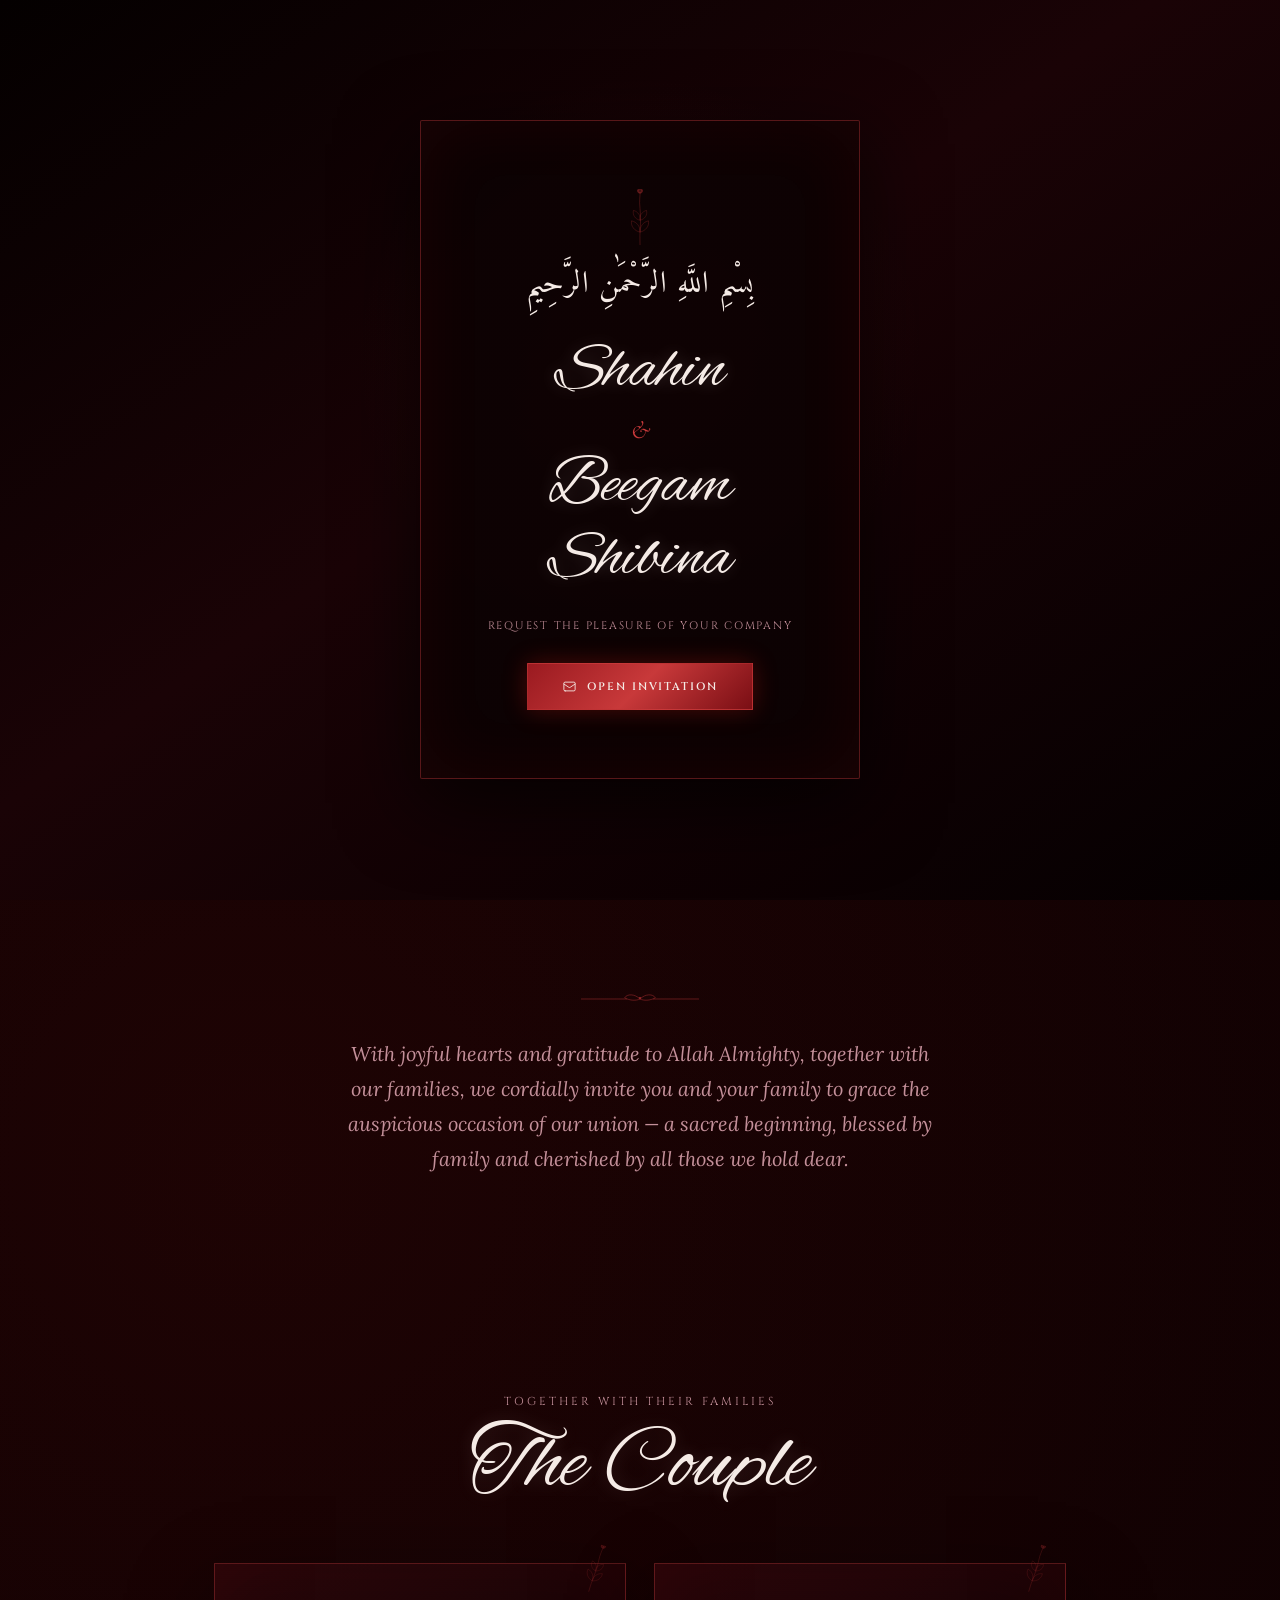
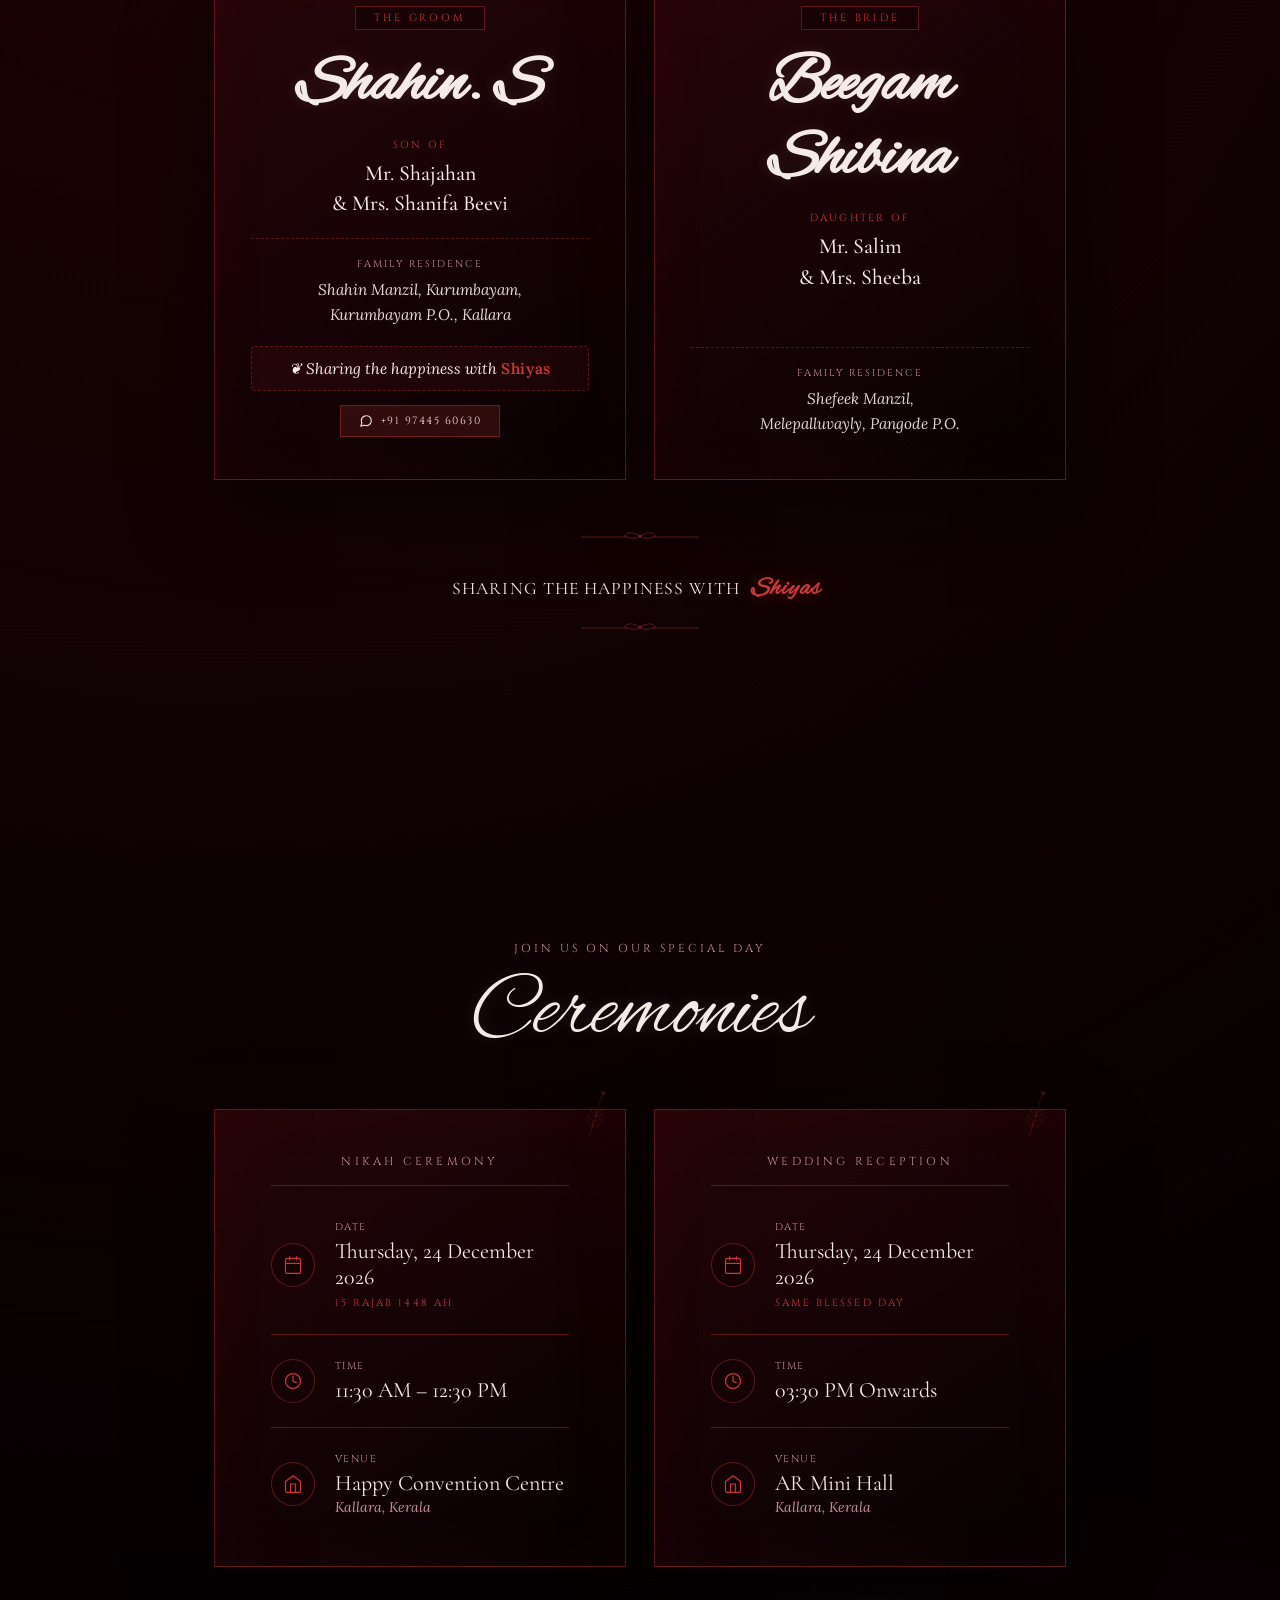
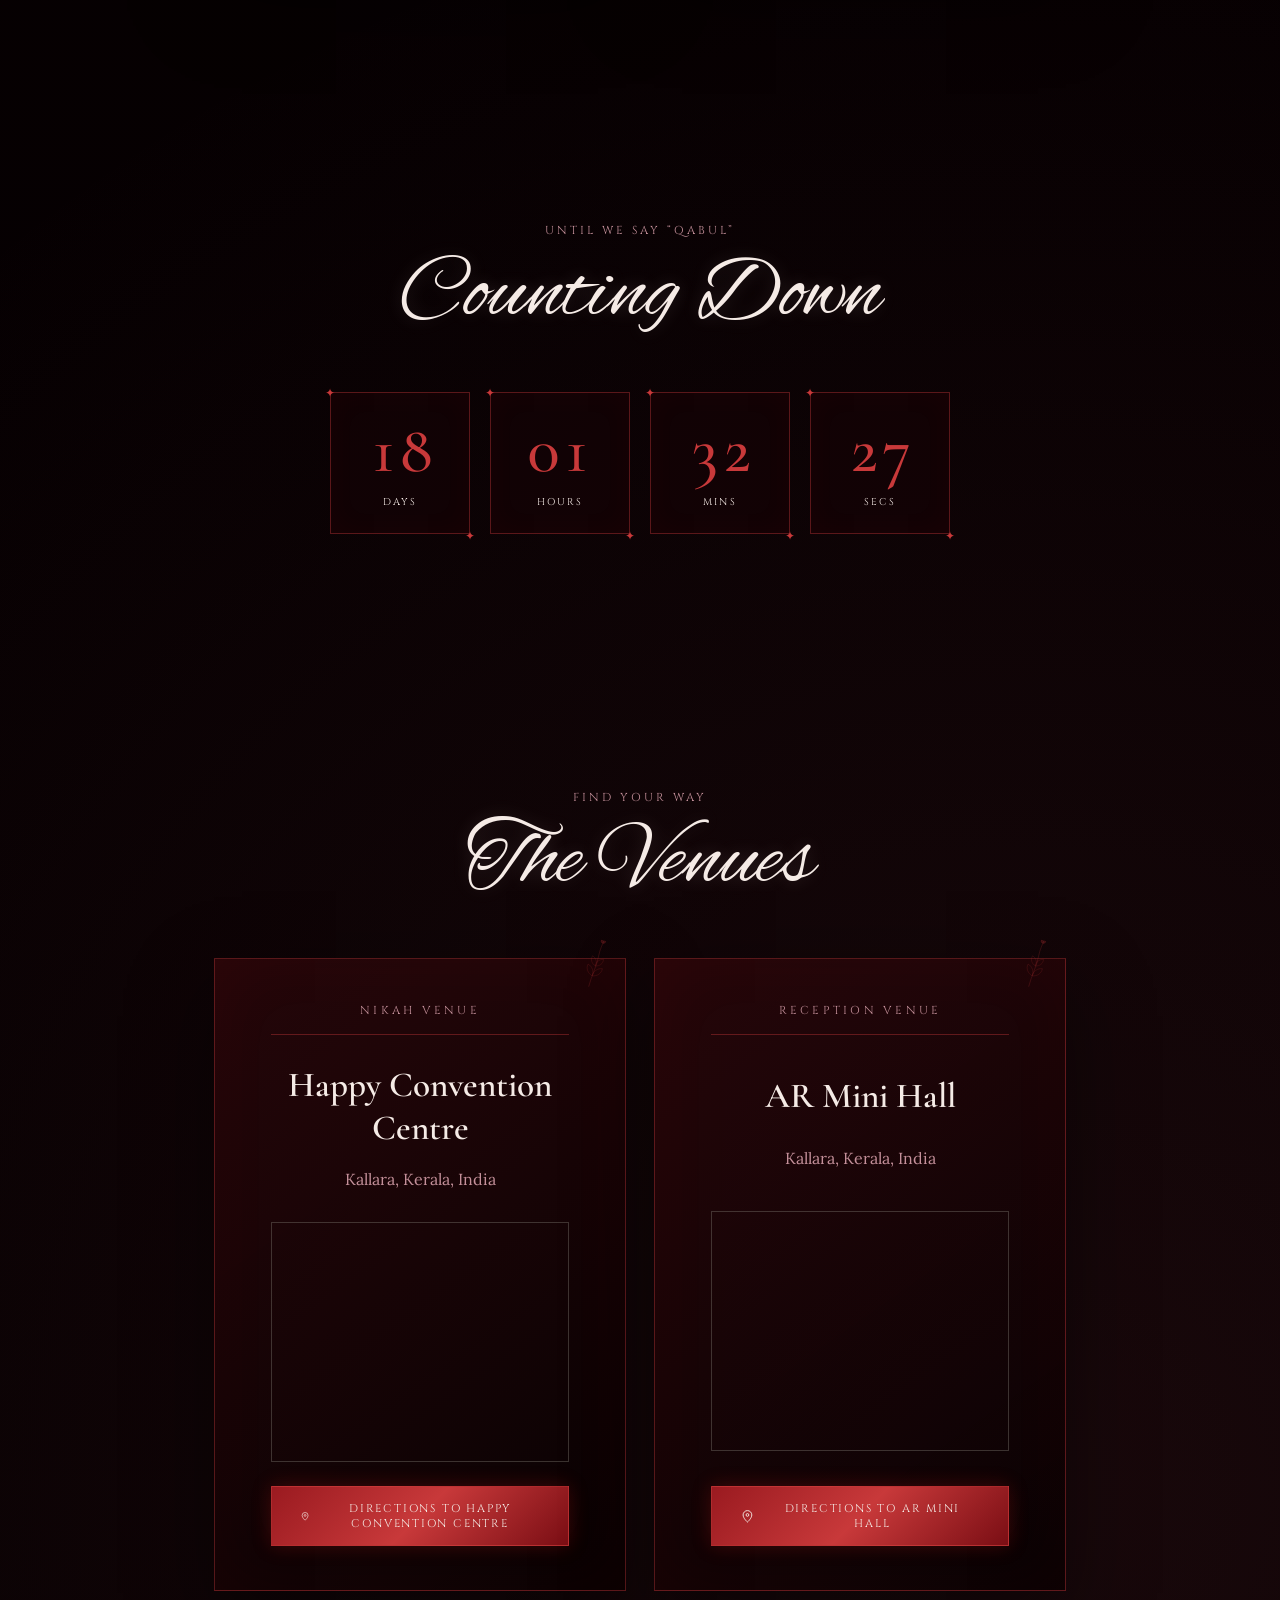
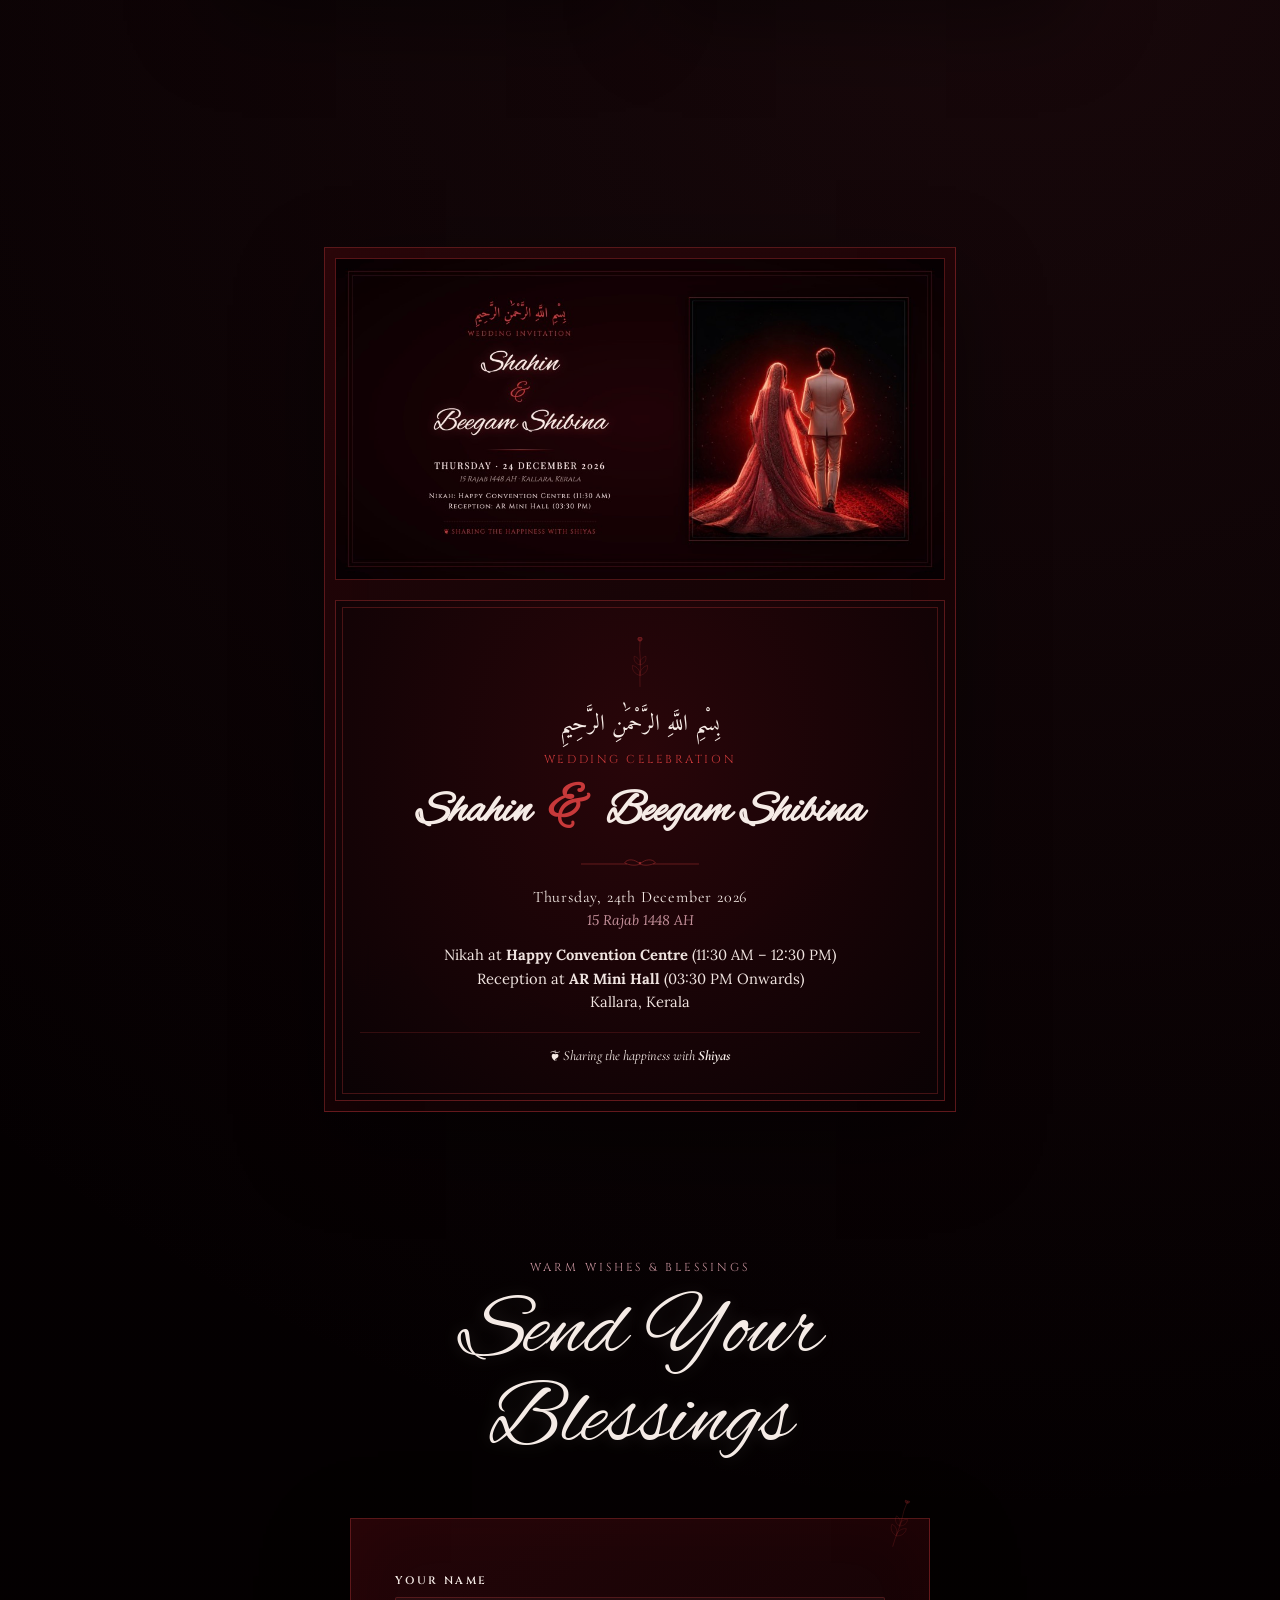
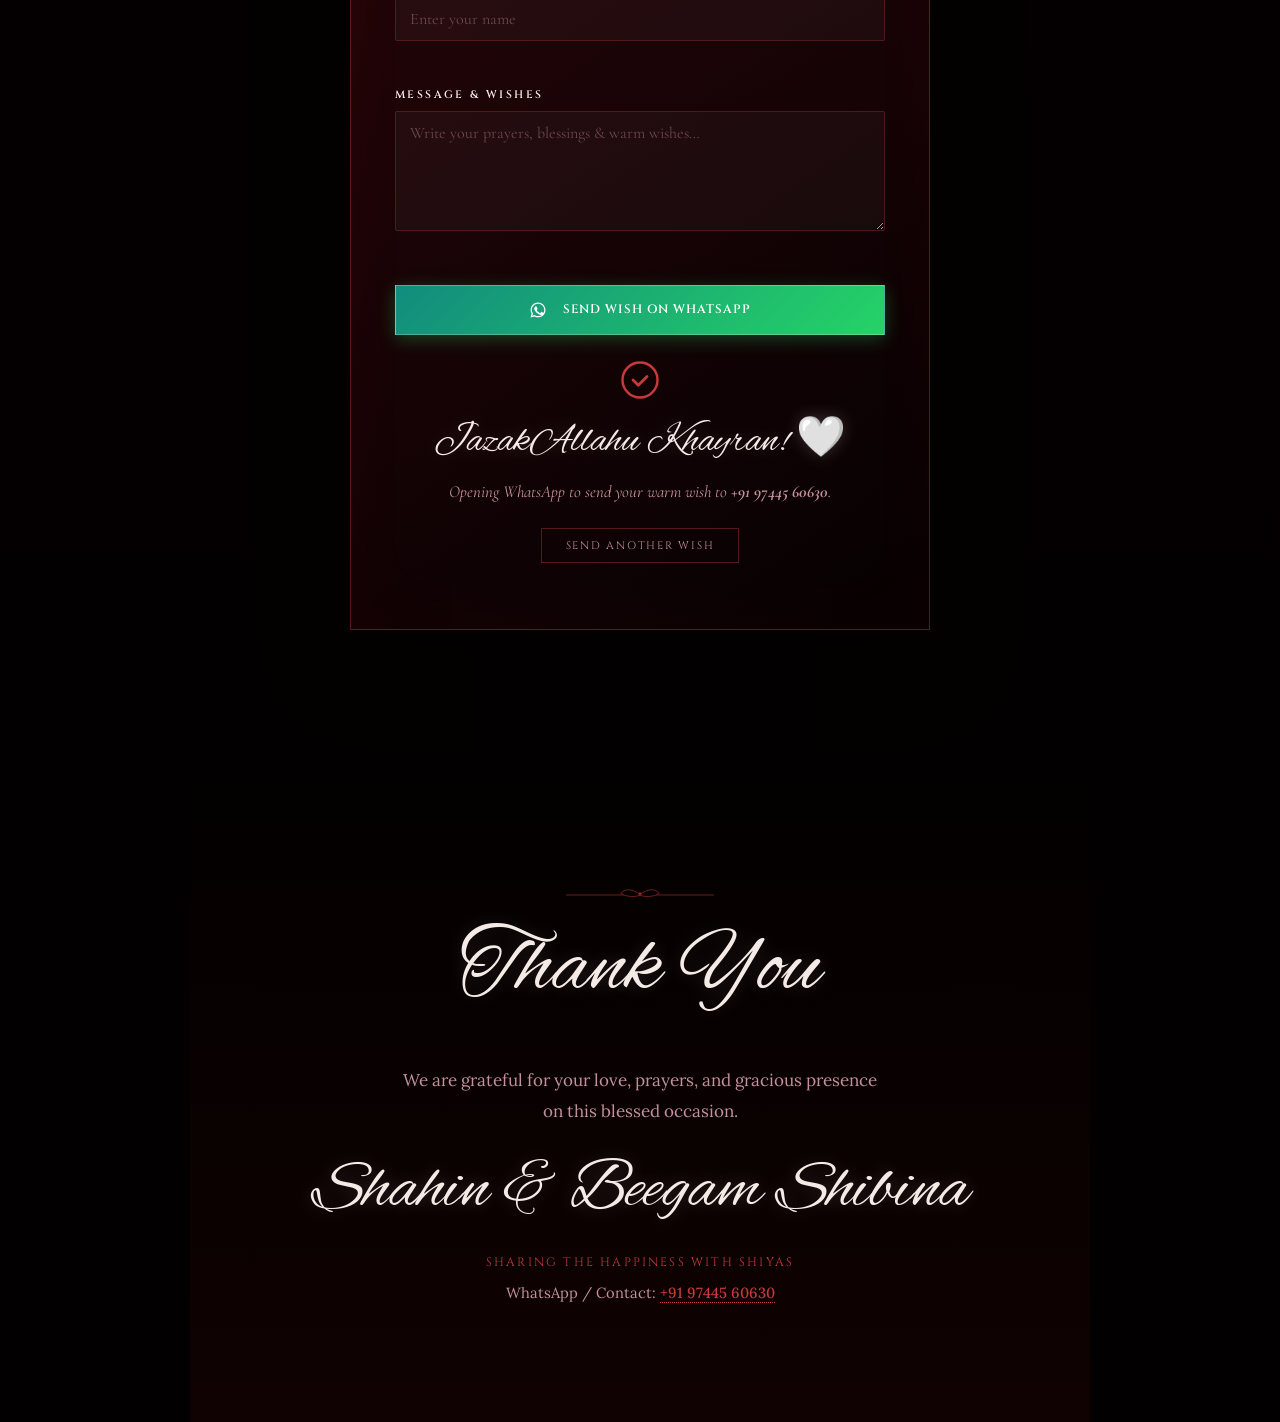
==== commit 863445fb: "Replace RSVP with direct WhatsApp wishes to 9744560630" ====
--- a/index.html
+++ b/index.html
@@ -194,6 +194,15 @@
         <div class="family-happiness-block">
           <p class="family-happiness-text">❦ Sharing the happiness with <strong>Shiyas</strong></p>
         </div>
+
+        <div class="family-contact-group" style="margin-top: 14px;">
+          <a class="family-contact-btn" href="https://wa.me/919744560630" target="_blank" rel="noopener" title="Message on WhatsApp">
+            <svg width="14" height="14" viewBox="0 0 24 24" fill="none" stroke="currentColor" stroke-width="1.8" stroke-linecap="round" stroke-linejoin="round">
+              <path d="M21 11.5a8.38 8.38 0 01-.9 3.8 8.5 8.5 0 01-7.6 4.7 8.38 8.38 0 01-3.8-.9L3 21l1.9-5.7a8.38 8.38 0 01-.9-3.8 8.5 8.5 0 014.7-7.6 8.38 8.38 0 013.8-.9h.5a8.48 8.48 0 018 8v.5z"/>
+            </svg>
+            +91 97445 60630
+          </a>
+        </div>
       </div>
 
       <!-- Bride Card -->
@@ -466,165 +475,64 @@
     </div>
   </section>
 
-  <!-- ============ RSVP & BLESSINGS ============ -->
-  <section class="section rsvp-section" id="rsvp">
-    <p class="section-eyebrow">Kindly RSVP &amp; Blessings</p>
-    <h2 class="section-title">Celebrate With Us</h2>
+  <!-- ============ WISHES & BLESSINGS VIA WHATSAPP ============ -->
+  <section class="section rsvp-section" id="wishes">
+    <p class="section-eyebrow">Warm Wishes &amp; Blessings</p>
+    <h2 class="section-title">Send Your Blessings</h2>
 
     <div class="rsvp-card reveal">
       <svg class="card-corner-sprig" aria-hidden="true">
         <use href="#sprig-motif" />
       </svg>
 
-      <!-- The RSVP Form -->
-      <form class="rsvp-form" id="rsvpForm" novalidate onsubmit="submitRsvpForm(event)">
+      <!-- Wishes Form -->
+      <form class="rsvp-form" id="wishesForm" novalidate onsubmit="sendWishWhatsApp(event)">
         <!-- Name -->
         <div class="rsvp-field-group">
-          <label class="rsvp-label" for="rsvpName">Name</label>
+          <label class="rsvp-label" for="wishName">Your Name</label>
           <input
-            id="rsvpName"
+            id="wishName"
             class="wish-input"
             type="text"
             maxlength="70"
-            placeholder="Your full name"
+            placeholder="Enter your name"
             autocomplete="name"
             required
           >
         </div>
 
-        <!-- Attendance Radio Toggle -->
-        <div class="rsvp-field-group">
-          <label class="rsvp-label">Will You Attend?</label>
-          <div class="rsvp-radio-group">
-            <label class="rsvp-radio-opt">
-              <input type="radio" name="rsvpAttend" value="Joyfully Accept" checked onchange="toggleGuestCount(true)">
-              <span class="rsvp-radio-box">&#10003; Joyfully Accept</span>
-            </label>
-            <label class="rsvp-radio-opt">
-              <input type="radio" name="rsvpAttend" value="Regretfully Decline" onchange="toggleGuestCount(false)">
-              <span class="rsvp-radio-box">&#10005; Regretfully Decline</span>
-            </label>
-          </div>
-        </div>
-
-        <!-- Number of Guests (Select Dropdown) -->
-        <div class="rsvp-field-group" id="guestCountGroup">
-          <label class="rsvp-label" for="rsvpGuests">Number of Guests</label>
-          <div class="rsvp-select-wrap">
-            <select id="rsvpGuests" class="wish-input rsvp-select">
-              <option value="1 Person">1 Person</option>
-              <option value="2 Persons" selected>2 Persons</option>
-              <option value="3 Persons">3 Persons</option>
-              <option value="4 Persons">4 Persons</option>
-              <option value="5+ Persons (Family)">5+ Persons (Family)</option>
-            </select>
-          </div>
-        </div>
-
         <!-- Message & Wishes -->
         <div class="rsvp-field-group">
-          <label class="rsvp-label" for="rsvpMessage">Message &amp; Wishes</label>
+          <label class="rsvp-label" for="wishMessage">Message &amp; Wishes</label>
           <textarea
-            id="rsvpMessage"
+            id="wishMessage"
             class="wish-input wish-textarea"
             rows="4"
-            placeholder="Your message of love, blessing &amp; warm wishes…"
+            placeholder="Write your prayers, blessings &amp; warm wishes…"
             required
           ></textarea>
         </div>
 
-        <button class="rsvp-submit-btn" type="submit" id="rsvpSubmitBtn">
-          Confirm &amp; Send RSVP
+        <button class="rsvp-submit-btn whatsapp-submit-btn" type="submit" id="wishSubmitBtn">
+          <svg width="18" height="18" viewBox="0 0 24 24" fill="currentColor" style="margin-right: 8px;">
+            <path d="M12.04 2C6.58 2 2.13 6.45 2.13 11.91C2.13 13.66 2.59 15.36 3.45 16.86L2.05 22L7.3 20.62C8.75 21.41 10.38 21.83 12.04 21.83C17.5 21.83 21.95 17.38 21.95 11.92C21.95 9.27 20.92 6.78 19.05 4.91C17.18 3.03 14.69 2 12.04 2ZM12.05 3.67C14.25 3.67 16.31 4.53 17.87 6.09C19.42 7.65 20.28 9.72 20.28 11.92C20.28 16.46 16.59 20.15 12.04 20.15C10.56 20.15 9.11 19.76 7.85 19.01L7.55 18.83L4.44 19.65L5.27 16.62L5.07 16.31C4.24 14.99 3.81 13.47 3.81 11.91C3.81 7.37 7.5 3.67 12.05 3.67ZM8.95 7.15C8.74 7.15 8.39 7.23 8.1 7.54C7.81 7.86 6.99 8.63 6.99 10.19C6.99 11.76 8.13 13.27 8.29 13.48C8.45 13.69 10.49 16.84 13.67 18.08C16.31 19.12 16.85 18.91 17.41 18.86C17.97 18.81 19.23 18.11 19.49 17.39C19.75 16.66 19.75 16.04 19.67 15.91C19.59 15.78 19.38 15.7 19.07 15.54C18.76 15.39 17.22 14.63 16.93 14.53C16.65 14.43 16.44 14.37 16.23 14.68C16.02 14.99 15.42 15.7 15.24 15.91C15.06 16.12 14.88 16.14 14.57 15.99C14.26 15.83 13.26 15.51 12.08 14.45C11.16 13.63 10.54 12.61 10.36 12.3C10.18 11.99 10.34 11.83 10.5 11.67C10.64 11.53 10.81 11.31 10.97 11.13C11.13 10.95 11.18 10.82 11.28 10.61C11.38 10.4 11.33 10.22 11.25 10.06C11.17 9.9 10.55 8.37 10.29 7.75C10.04 7.15 9.78 7.23 9.58 7.22C9.39 7.21 9.17 7.21 8.95 7.15Z"/>
+          </svg>
+          Send Wish on WhatsApp
         </button>
       </form>
 
       <!-- Submission Success State -->
-      <div class="rsvp-submit-success" id="rsvpSuccessBox" hidden>
+      <div class="rsvp-submit-success" id="wishesSuccessBox" hidden>
         <svg width="42" height="42" viewBox="0 0 24 24" fill="none" aria-hidden="true">
           <circle cx="12" cy="12" r="10" stroke="currentColor" stroke-width="1.4"/>
           <path d="M8 12l3 3 5-5" stroke="currentColor" stroke-width="1.6" stroke-linecap="round" stroke-linejoin="round"/>
         </svg>
         <p class="rsvp-success-title">JazakAllahu Khayran! 🤍</p>
-        <p class="rsvp-success-sub">Your RSVP and heartfelt wish have been recorded. We look forward to celebrating together.</p>
-        <button type="button" class="rsvp-another-btn" onclick="resetRsvpForm()">Submit Another Response</button>
-      </div>
-
-      <!-- LOCKED STATE CARD (Visible to guests) -->
-      <div id="wishesLockCard" class="wishes-lock-card">
-        <div class="wlc-icon">
-          <svg viewBox="0 0 24 24" fill="none" stroke="currentColor" stroke-width="1.8">
-            <rect x="3" y="11" width="18" height="11" rx="2" ry="2"></rect>
-            <path d="M7 11V7a5 5 0 0 1 10 0v4"></path>
-          </svg>
-        </div>
-        <div class="wlc-title">Private RSVPs &amp; Wishes</div>
-        <p class="wlc-desc">All submitted RSVPs, guest attendance, and heartfelt wishes are kept private for the couple.</p>
-        <button type="button" class="wlc-btn" onclick="openWishesUnlockModal()">
-          <svg viewBox="0 0 24 24" width="14" height="14" fill="none" stroke="currentColor" stroke-width="2">
-            <rect x="3" y="11" width="18" height="11" rx="2" ry="2"></rect>
-            <path d="M7 11V7a5 5 0 0 1 10 0v4"></path>
-          </svg>
-          View RSVPs (Owner Login)
-        </button>
-      </div>
-
-      <!-- UNLOCKED STATE (Visible only to Owner after Password) -->
-      <div id="ownerRsvpView" class="owner-rsvp-view" style="display:none;">
-        <div class="wishes-lock-bar">
-          <span class="wlb-status">🔒 Owner View: Received RSVPs &amp; Wishes</span>
-          <div style="display:flex; gap:8px;">
-            <button type="button" class="wlb-btn export-btn" onclick="exportRsvpsCsv()">Export CSV</button>
-            <button type="button" class="wlb-btn" onclick="relockWishes()">Lock RSVPs</button>
-          </div>
-        </div>
-
-        <!-- Stats Bar -->
-        <div class="owner-stats-bar">
-          <div class="owner-stat-card">
-            <span class="stat-number" id="statTotalRsvps">0</span>
-            <span class="stat-label">Total RSVPs</span>
-          </div>
-          <div class="owner-stat-card accept">
-            <span class="stat-number" id="statAccepted">0</span>
-            <span class="stat-label">Accepted</span>
-          </div>
-          <div class="owner-stat-card decline">
-            <span class="stat-number" id="statDeclined">0</span>
-            <span class="stat-label">Declined</span>
-          </div>
-          <div class="owner-stat-card guests">
-            <span class="stat-number" id="statTotalGuests">0</span>
-            <span class="stat-label">Total Guests</span>
-          </div>
-        </div>
-
-        <div id="rsvpListContainer" class="rsvp-list-container">
-          <!-- Dynamically populated cards -->
-        </div>
-      </div>
-    </div>
-  </section>
-
-  <!-- OWNER PASSWORD MODAL -->
-  <div id="wishesPassModal" class="owner-modal-backdrop" onclick="if(event.target===this) closeWishesPassModal()">
-    <div class="owner-modal-card">
-      <div class="owner-modal-title">Owner Access</div>
-      <p class="owner-modal-sub">Enter password to view received RSVPs &amp; wishes</p>
-      <input
-        id="wishesPassInput"
-        class="owner-modal-input"
-        type="password"
-        placeholder="Enter Password (e.g. SHAHIN2026)"
-        autocomplete="off"
-        onkeydown="if(event.key==='Enter') checkWishesPassword()"
-      >
-      <p id="ownerPassError" class="owner-pass-error" style="display:none;">Incorrect password. Please try again.</p>
-      <div class="owner-modal-actions">
-        <button type="button" class="owner-modal-btn primary" onclick="checkWishesPassword()">View RSVPs</button>
-        <button type="button" class="owner-modal-btn ghost" onclick="closeWishesPassModal()">Cancel</button>
-      </div>
-    </div>
-  </div>
+        <p class="rsvp-success-sub">Opening WhatsApp to send your warm wish to <strong>+91 97445 60630</strong>.</p>
+        <button type="button" class="rsvp-another-btn" onclick="resetWishesForm()">Send Another Wish</button>
+      </div>
+    </div>
+  </section>
 
   <!-- ============ THANK YOU ============ -->
   <footer class="section thankyou">
@@ -638,6 +546,9 @@
     <p class="thankyou-names">Shahin &amp; Beegam Shibina</p>
     <p style="font-family: var(--font-eyebrow); font-size: 0.76rem; letter-spacing: 0.18em; text-transform: uppercase; color: var(--gold); margin-top: 24px;">
       Sharing the happiness with Shiyas
+    </p>
+    <p style="font-family: var(--font-body); font-size: 0.92rem; color: var(--muted); margin-top: 12px;">
+      WhatsApp / Contact: <a href="https://wa.me/919744560630" target="_blank" rel="noopener" style="color: var(--gold); text-decoration: none; border-bottom: 1px dotted var(--gold); font-weight: 500;">+91 97445 60630</a>
     </p>
   </footer>
 
--- a/style.css
+++ b/style.css
@@ -1989,3 +1989,32 @@
   color: var(--gold-soft);
   font-style: italic;
 }
+
+
+/* ==========================================================================
+   WHATSAPP SUBMIT BUTTON
+   ========================================================================== */
+.whatsapp-submit-btn {
+  background: linear-gradient(135deg, #128C7E, #25D366) !important;
+  color: #FFFFFF !important;
+  display: inline-flex !important;
+  align-items: center !important;
+  justify-content: center !important;
+  gap: 8px !important;
+  font-weight: 600 !important;
+  letter-spacing: 0.08em !important;
+  border: 1px solid rgba(255, 255, 255, 0.25) !important;
+  box-shadow: 0 4px 18px rgba(37, 211, 102, 0.3) !important;
+  transition: all 0.3s ease !important;
+}
+
+.whatsapp-submit-btn:hover {
+  background: linear-gradient(135deg, #25D366, #1ebe5d) !important;
+  box-shadow: 0 8px 28px rgba(37, 211, 102, 0.5) !important;
+  transform: translateY(-2px) !important;
+  color: #FFFFFF !important;
+}
+
+.whatsapp-submit-btn svg {
+  flex-shrink: 0;
+}
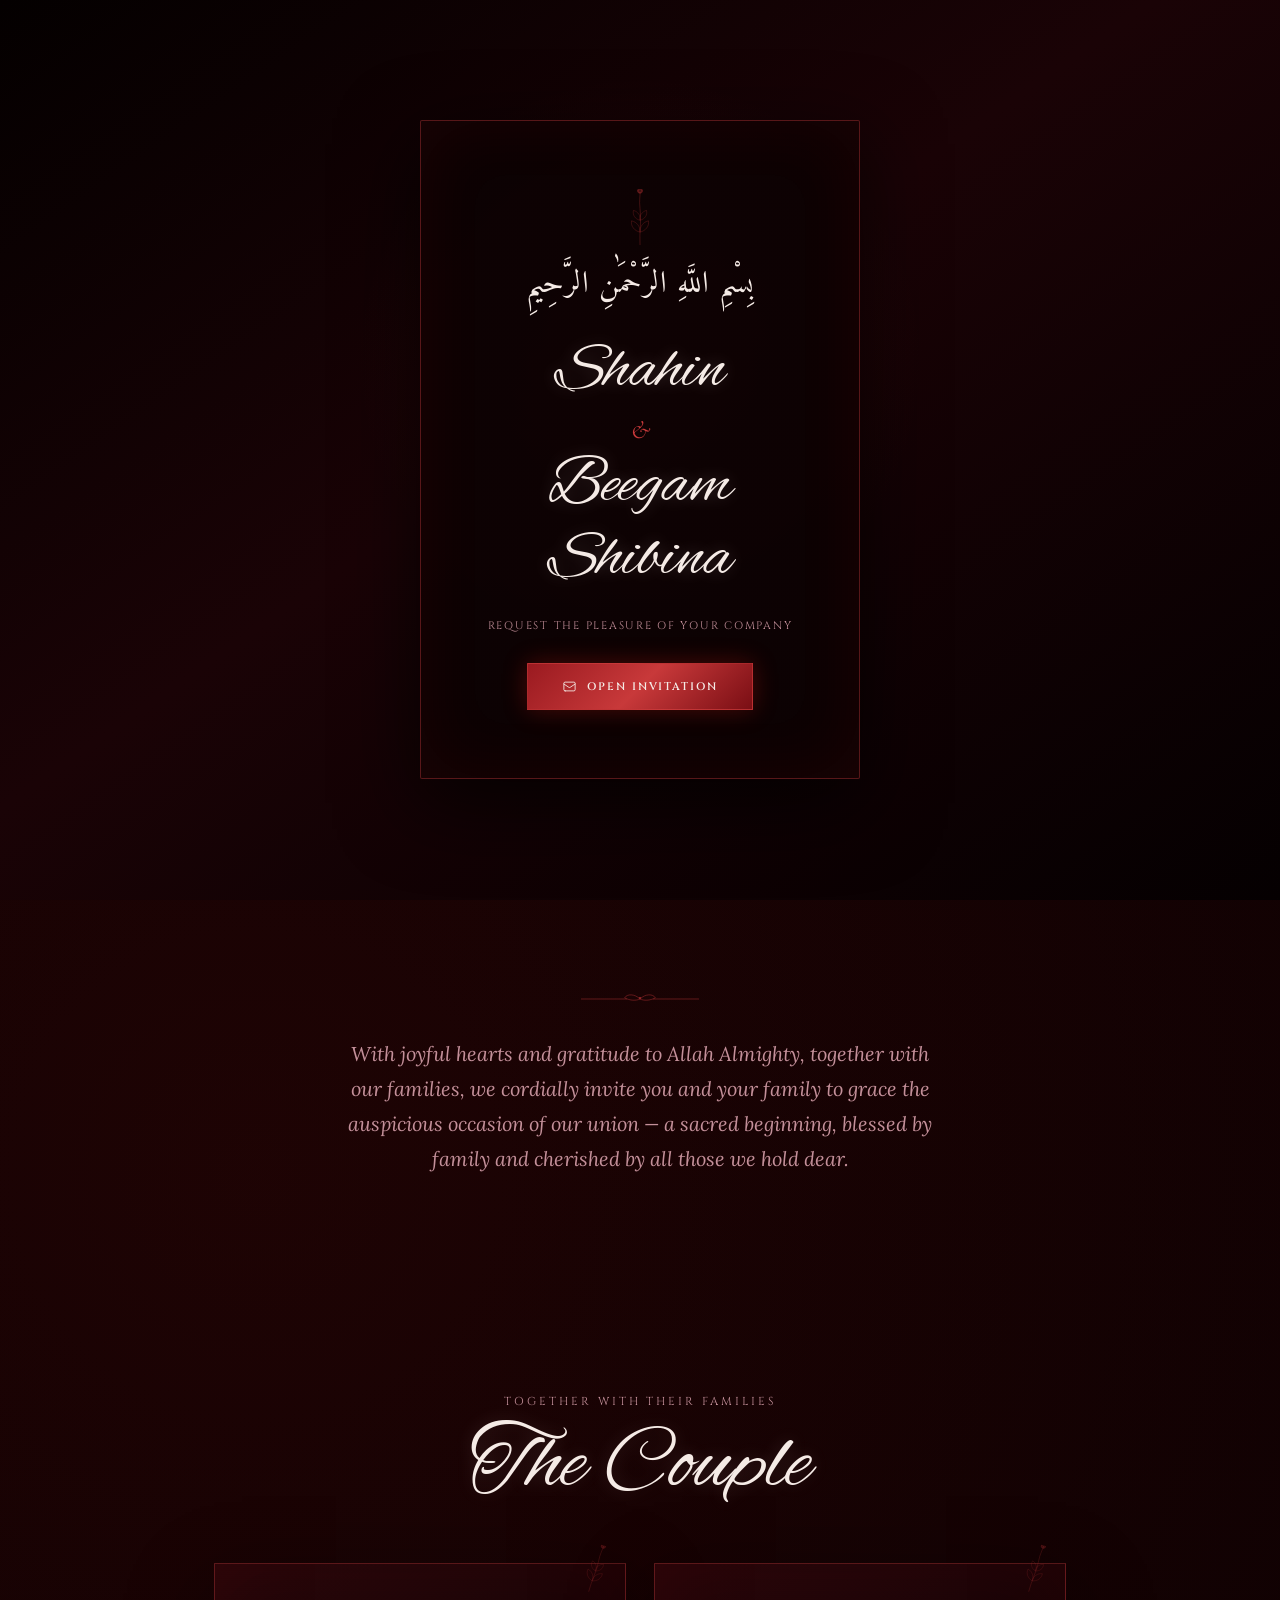
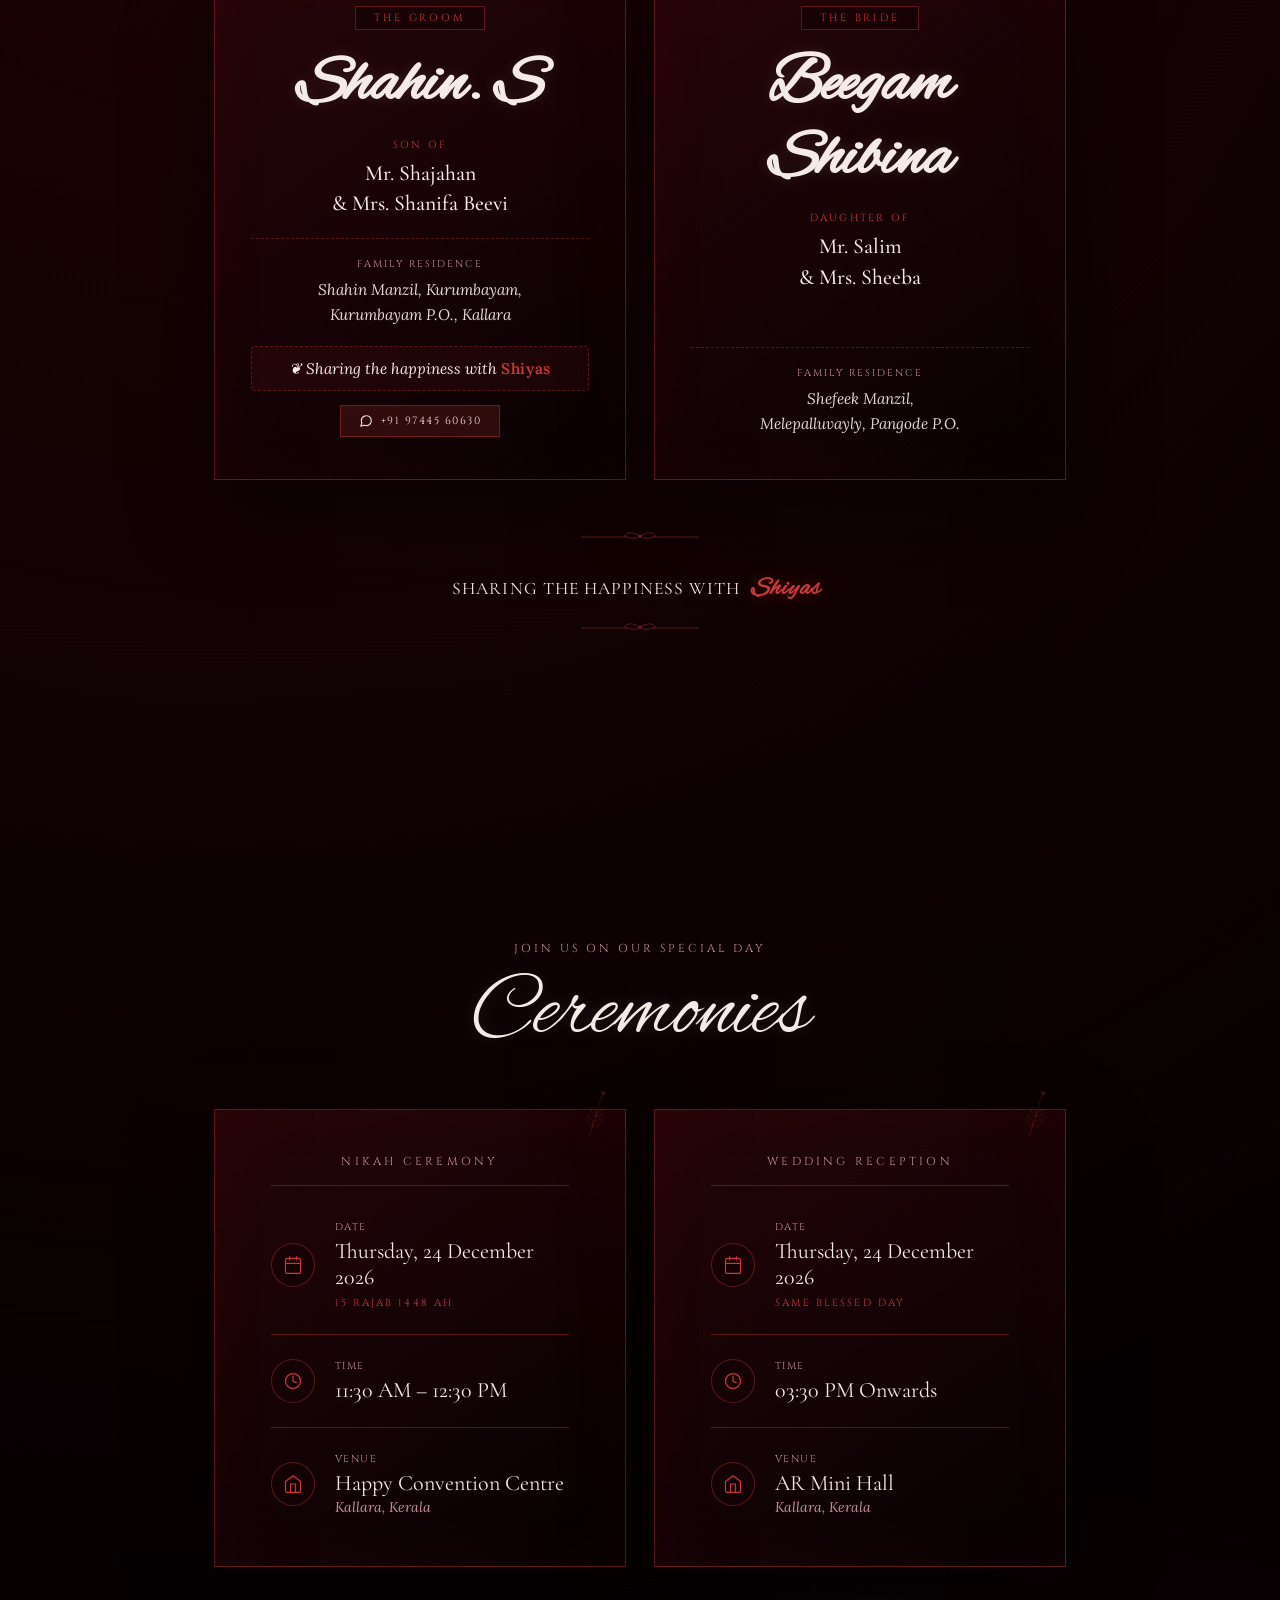
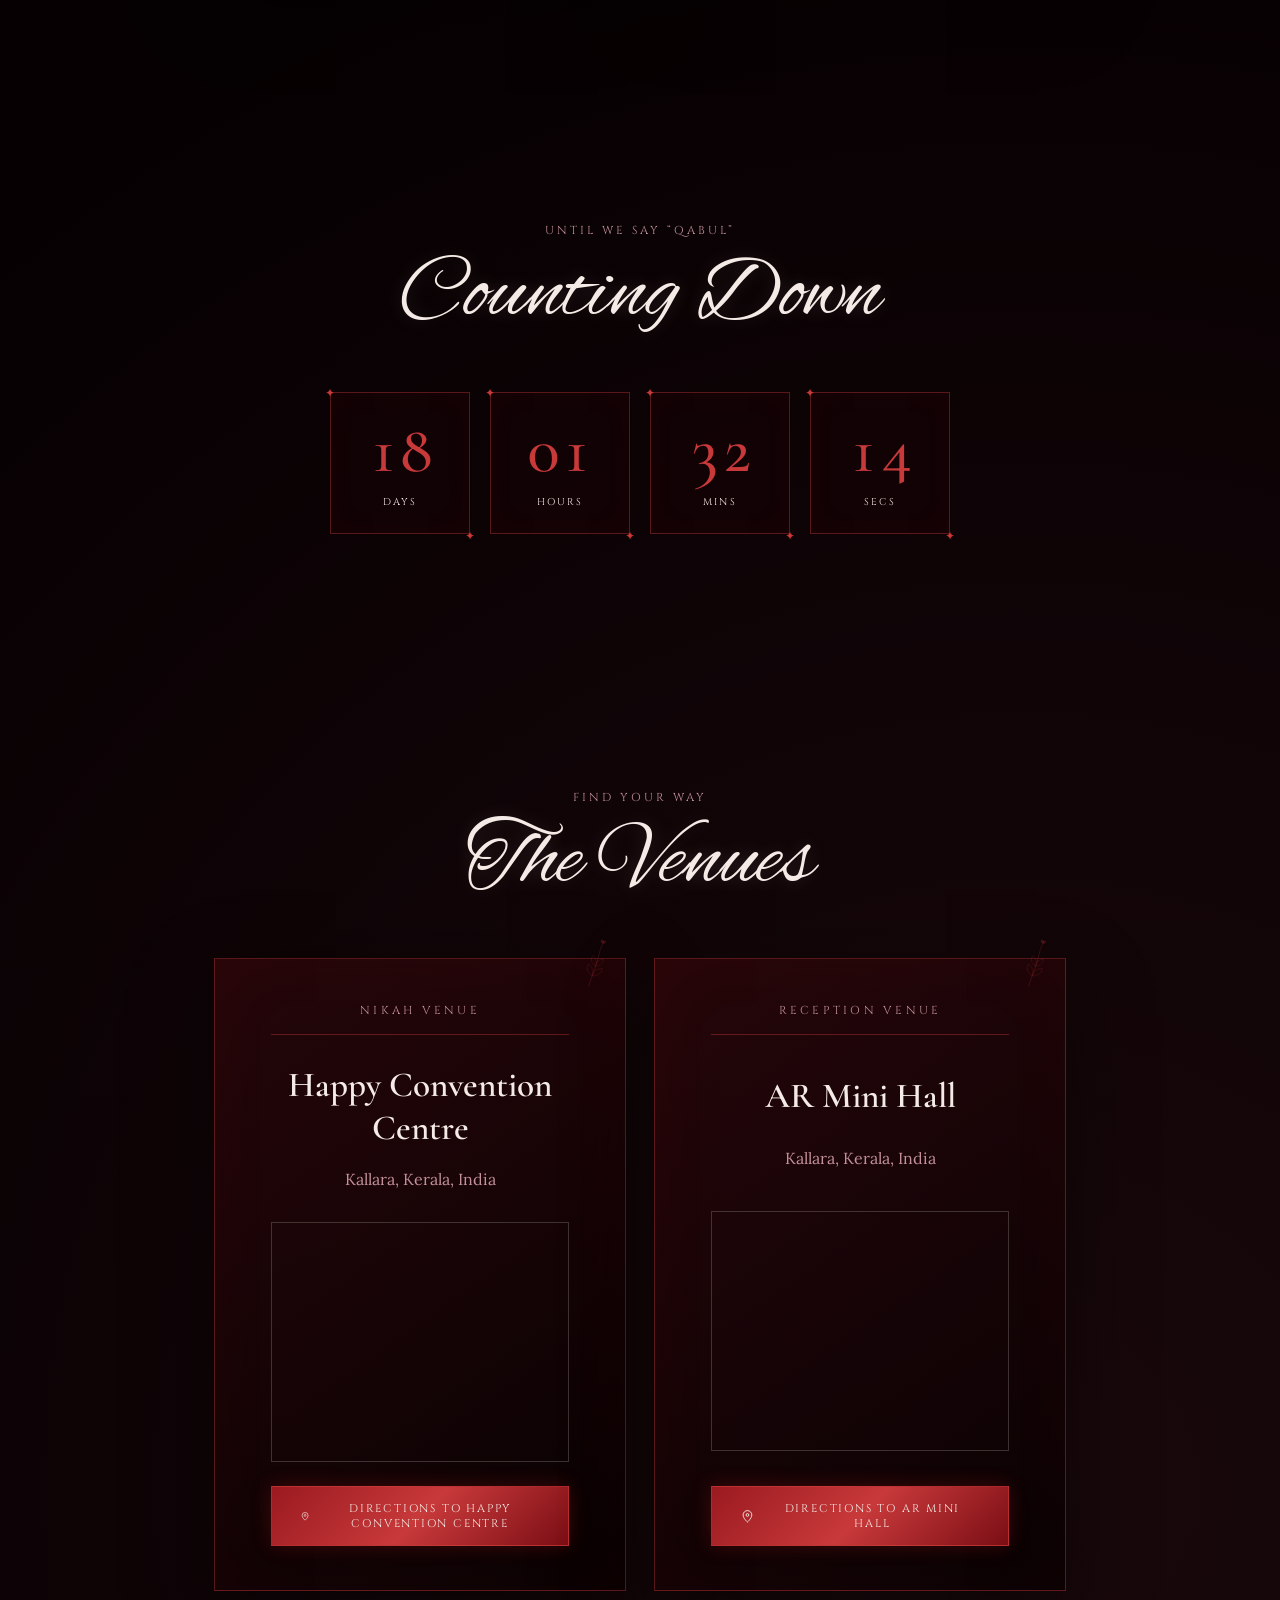
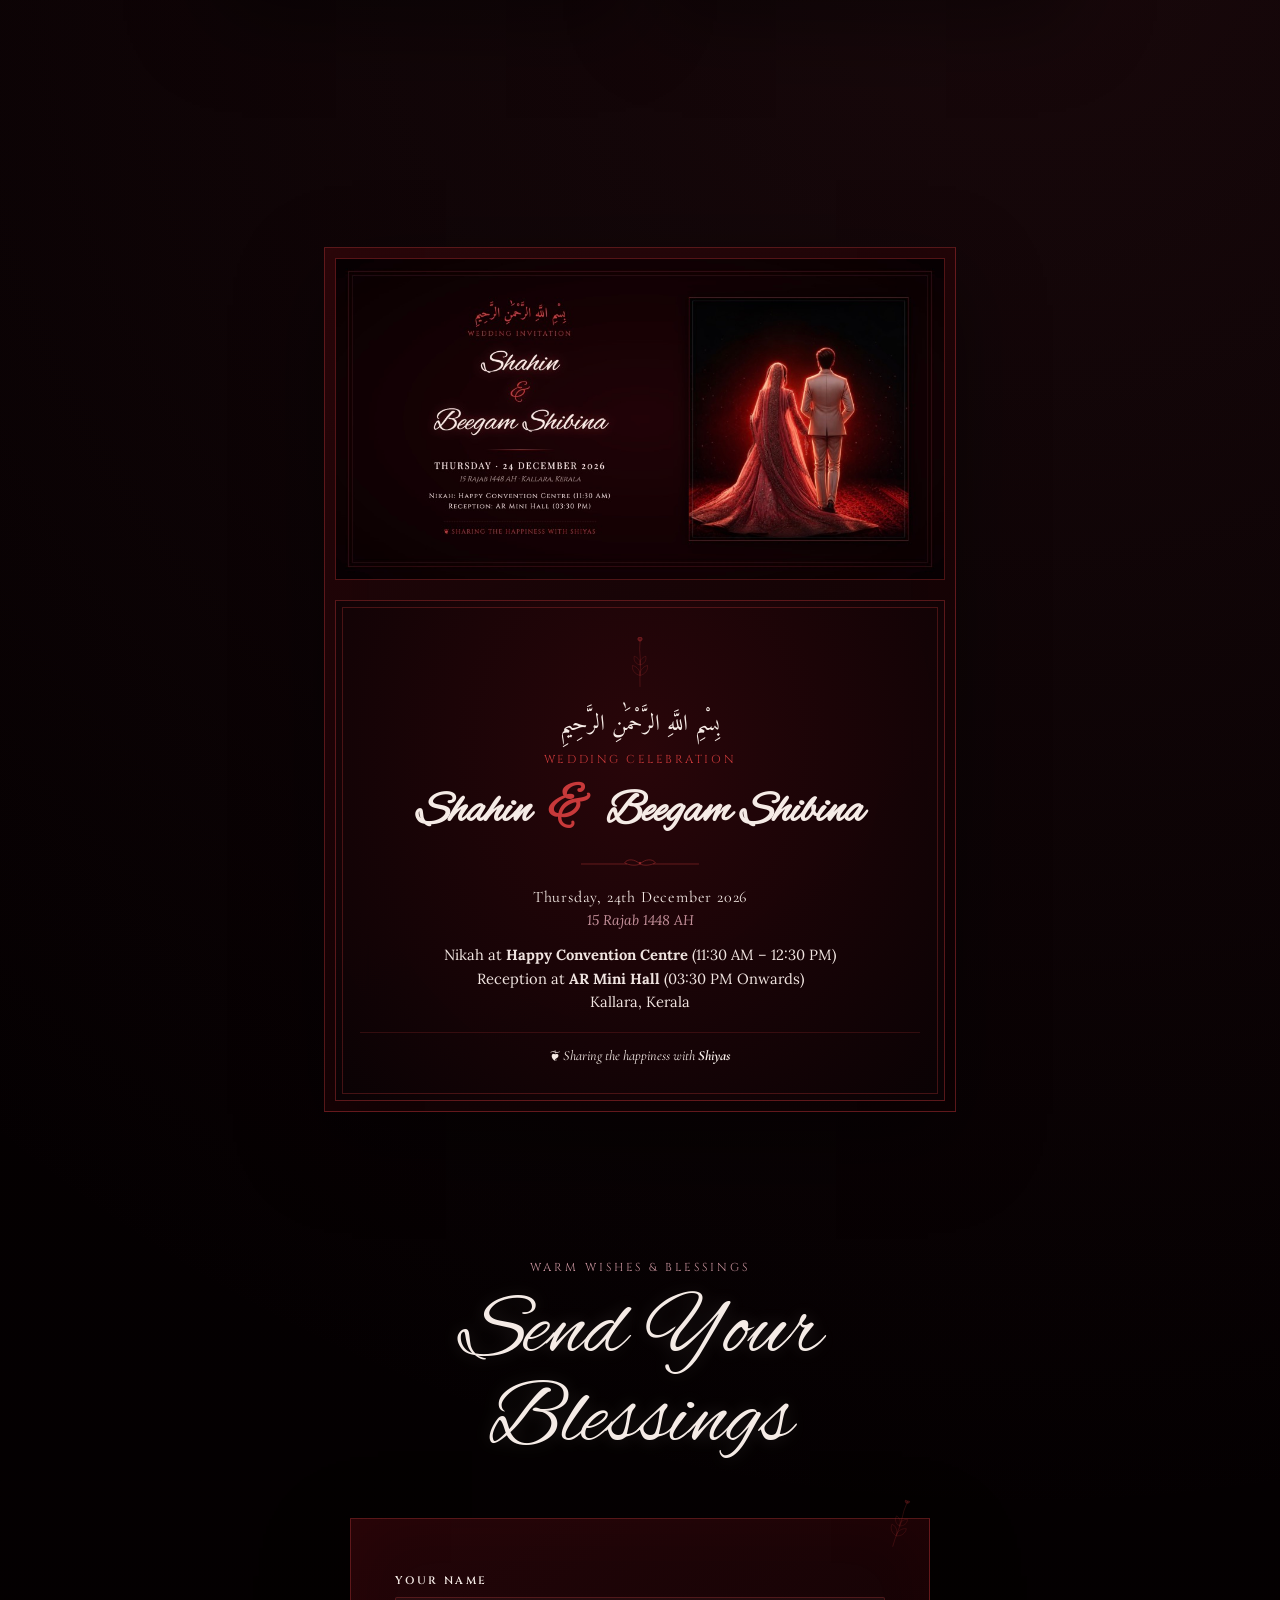
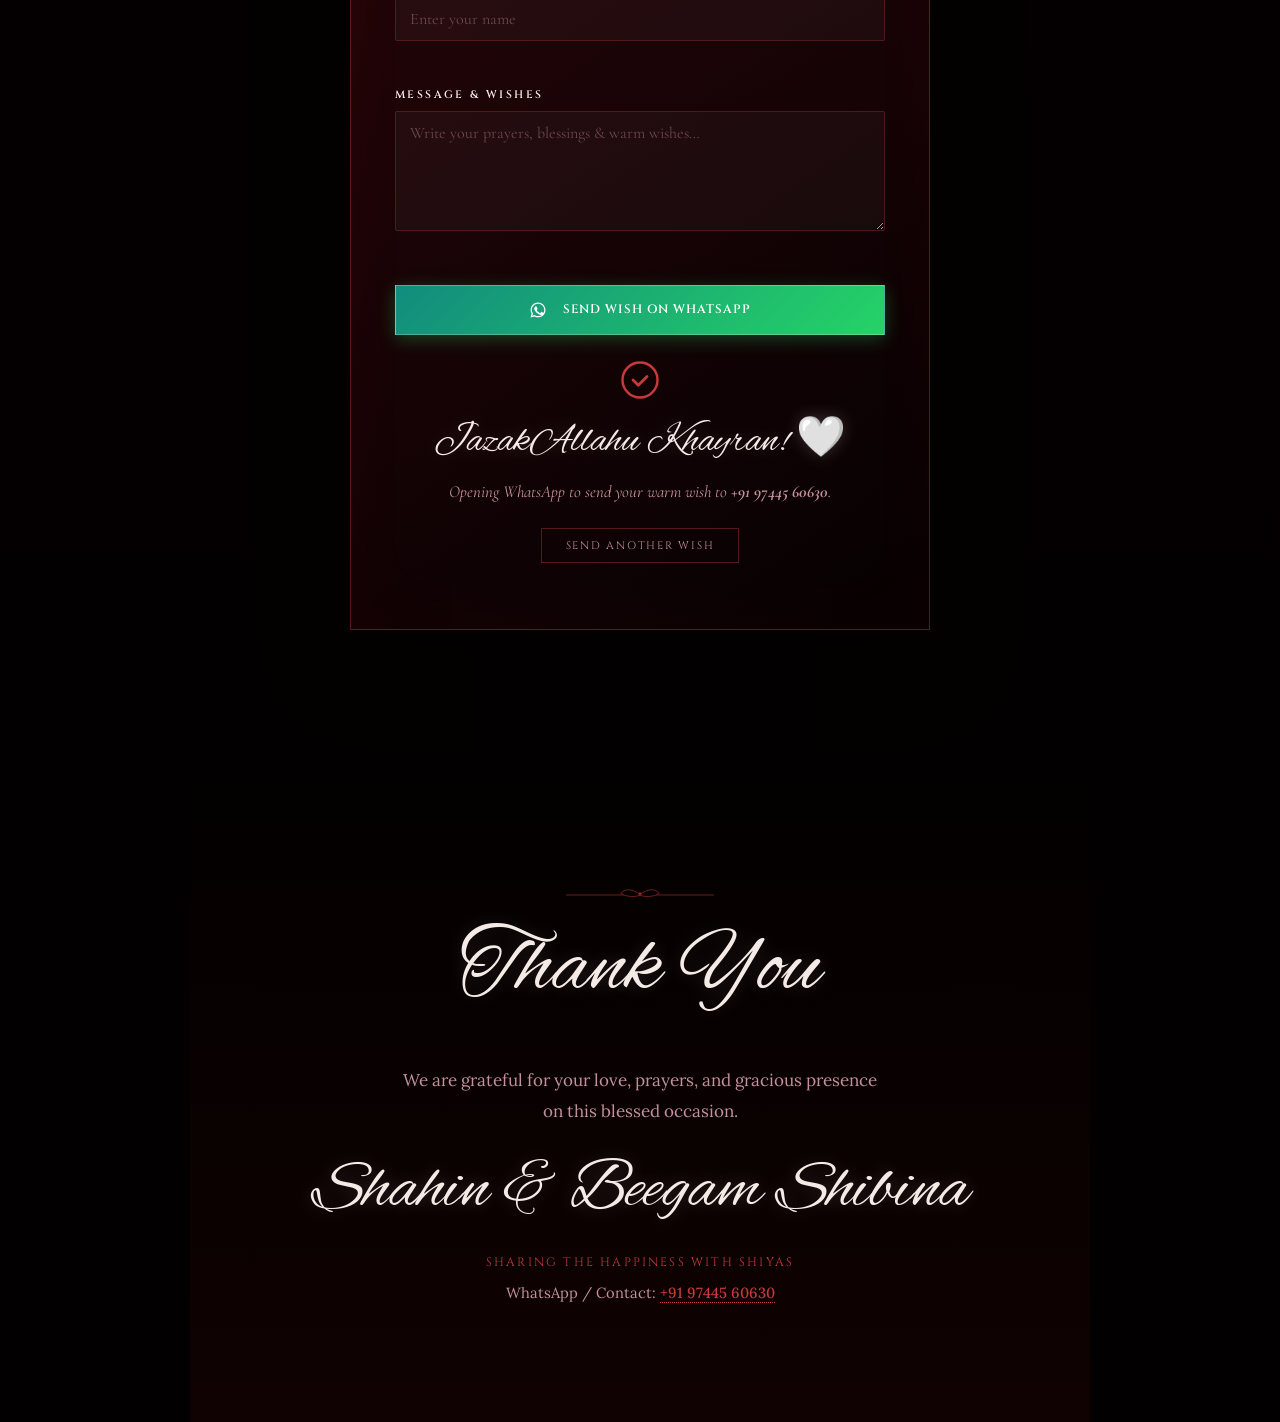
==== commit 6654bacf: "Update Open Graph image URLs to absolute paths for WhatsApp sharing" ====
--- a/index.html
+++ b/index.html
@@ -14,8 +14,8 @@
   <meta property="og:site_name" content="Shahin &amp; Beegam Shibina — Wedding Invitation">
   <meta property="og:title" content="Shahin &amp; Beegam Shibina — Wedding Invitation">
   <meta property="og:description" content="Thursday, 24 December 2026 (15 Rajab 1448) · Happy Convention Centre, Kallara">
-  <meta property="og:image" content="og-thumbnail.jpg">
-  <meta property="og:image:secure_url" content="og-thumbnail.jpg">
+  <meta property="og:image" content="https://shahin-beegam-shibina.vercel.app/og-thumbnail.jpg">
+  <meta property="og:image:secure_url" content="https://shahin-beegam-shibina.vercel.app/og-thumbnail.jpg">
   <meta property="og:image:type" content="image/jpeg">
   <meta property="og:image:width" content="1200">
   <meta property="og:image:height" content="630">
@@ -24,14 +24,14 @@
   <!-- Schema.org / WhatsApp Fallback -->
   <meta itemprop="name" content="Shahin &amp; Beegam Shibina — Wedding Invitation">
   <meta itemprop="description" content="Thursday, 24 December 2026 (15 Rajab 1448) · Happy Convention Centre, Kallara">
-  <meta itemprop="image" content="og-thumbnail.jpg">
+  <meta itemprop="image" content="https://shahin-beegam-shibina.vercel.app/og-thumbnail.jpg">
 
   <!-- Twitter -->
   <meta name="twitter:card" content="summary_large_image">
   <meta name="twitter:url" content="https://shahin-beegam-shibina.vercel.app/">
   <meta name="twitter:title" content="Shahin &amp; Beegam Shibina — Wedding Invitation">
   <meta name="twitter:description" content="Thursday, 24 December 2026 (15 Rajab 1448) · Happy Convention Centre, Kallara">
-  <meta name="twitter:image" content="og-thumbnail.jpg">
+  <meta name="twitter:image" content="https://shahin-beegam-shibina.vercel.app/og-thumbnail.jpg">
 
   <link rel="preconnect" href="https://fonts.googleapis.com">
   <link rel="preconnect" href="https://fonts.gstatic.com" crossorigin>
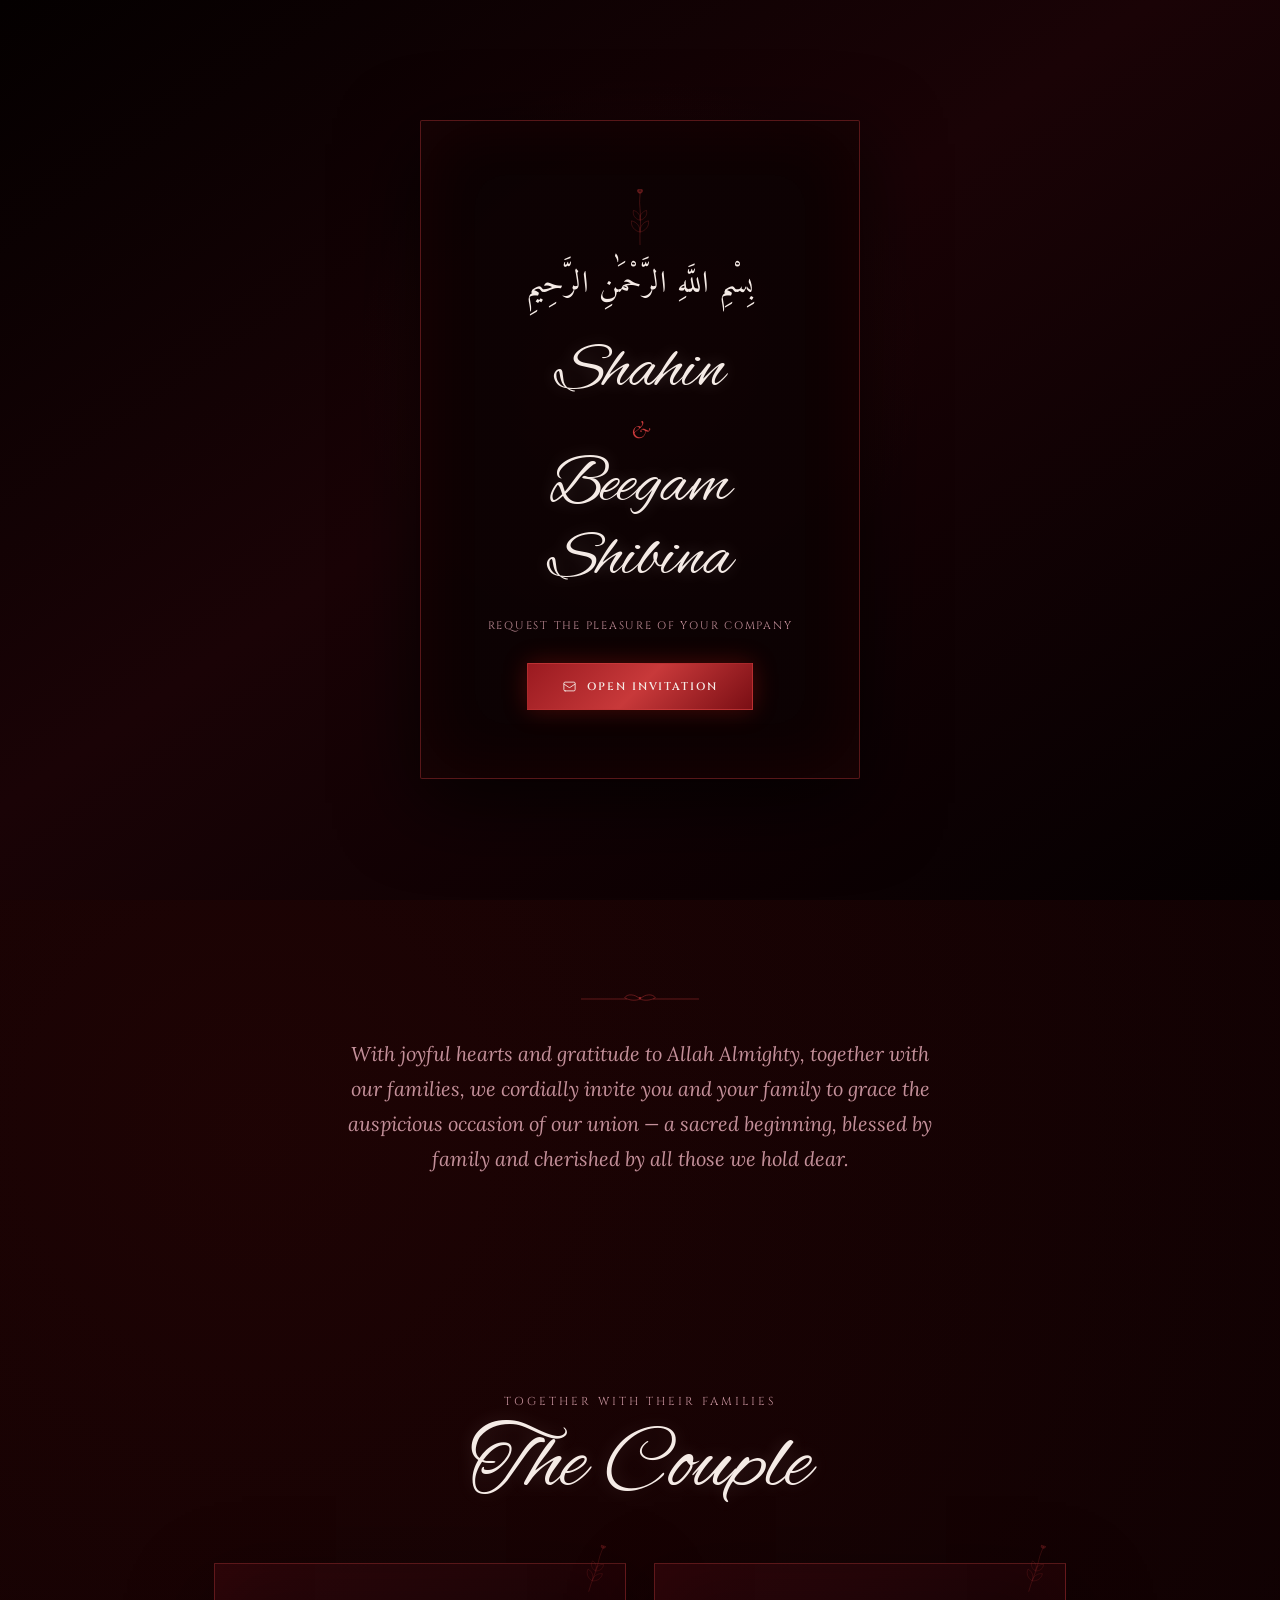
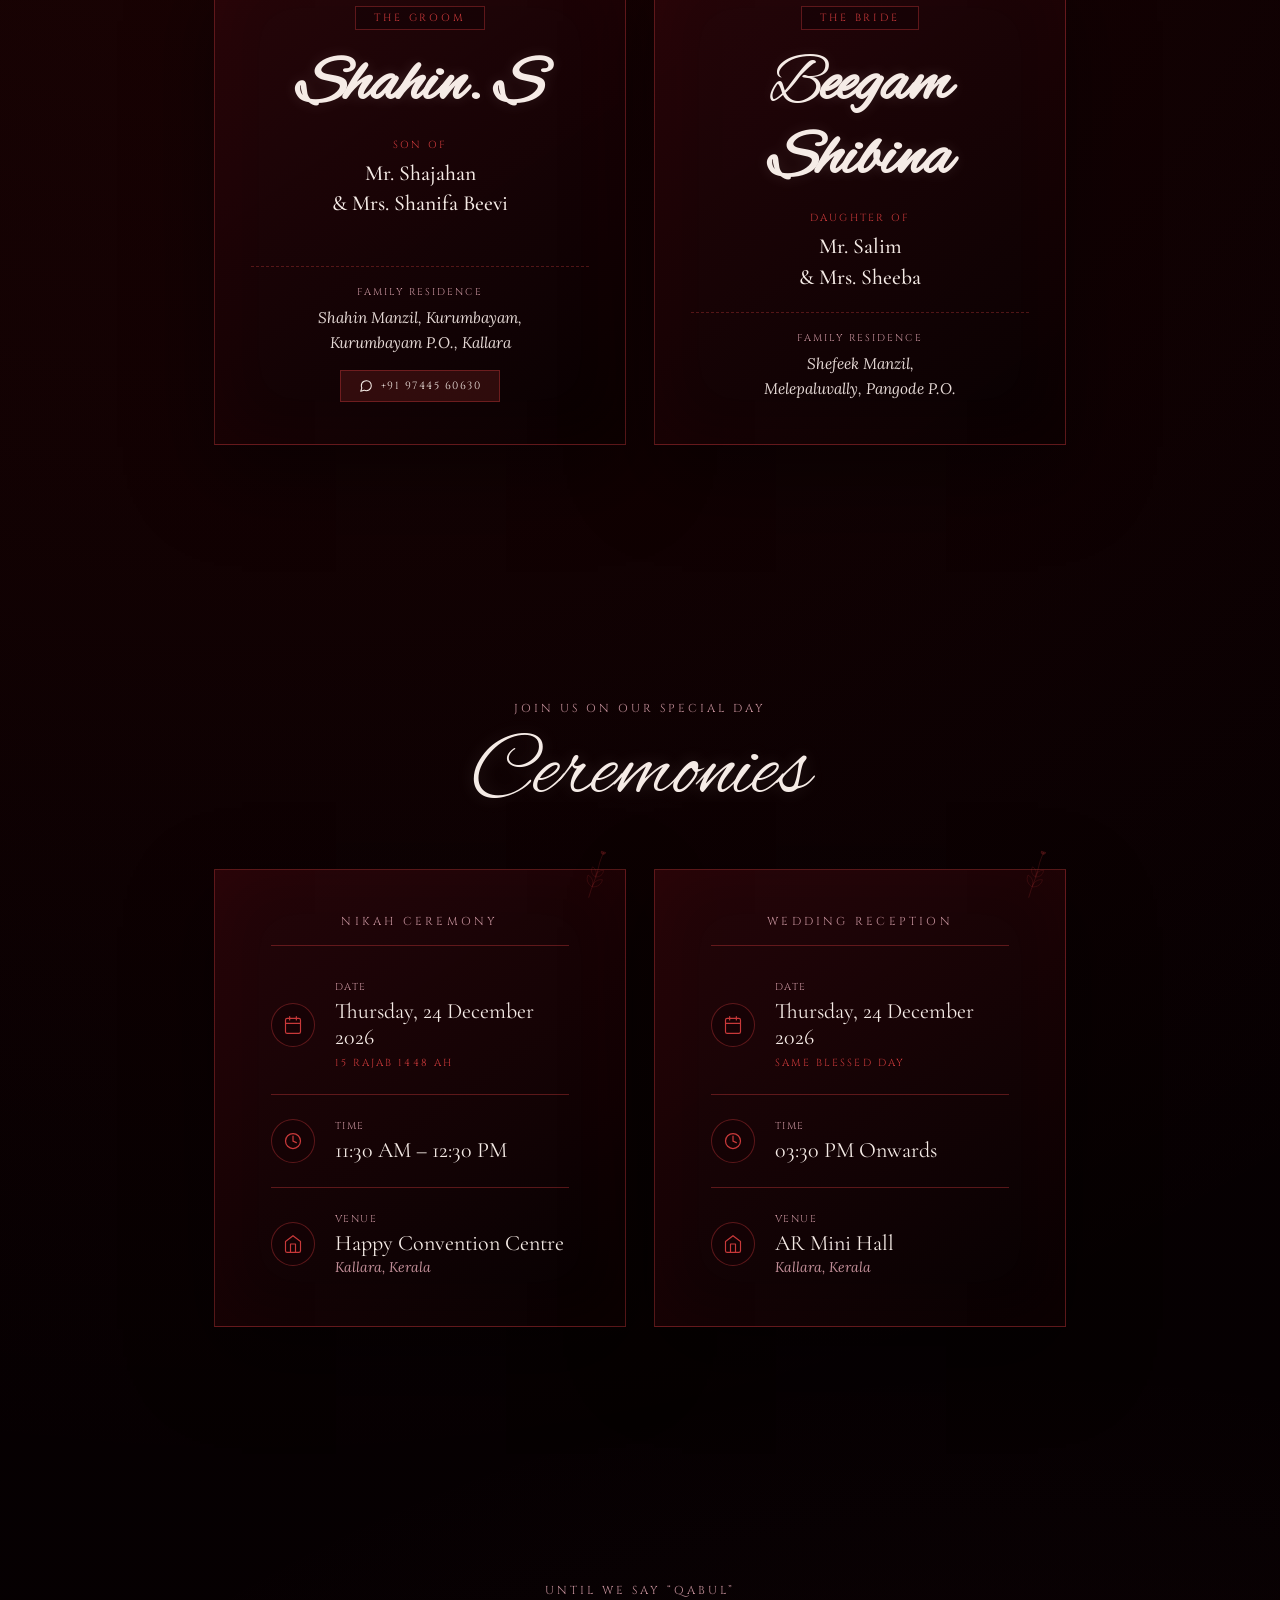
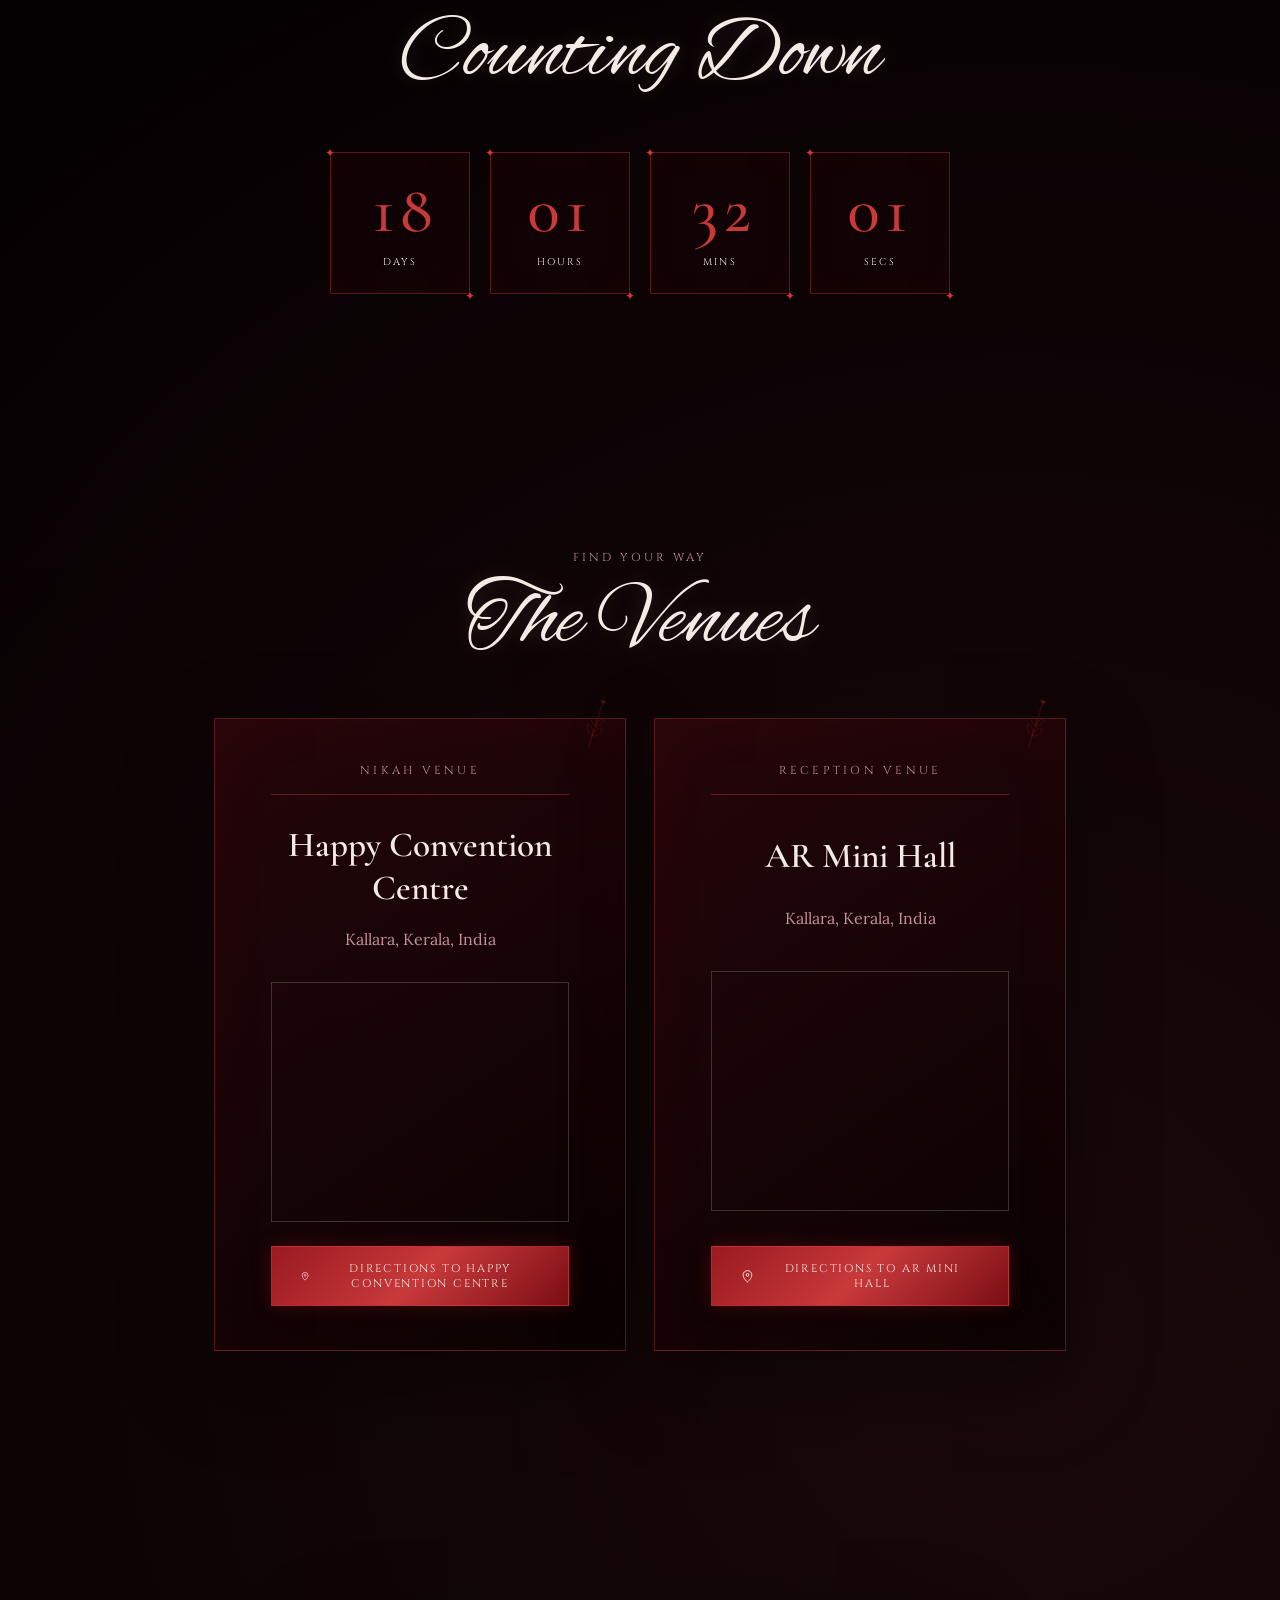
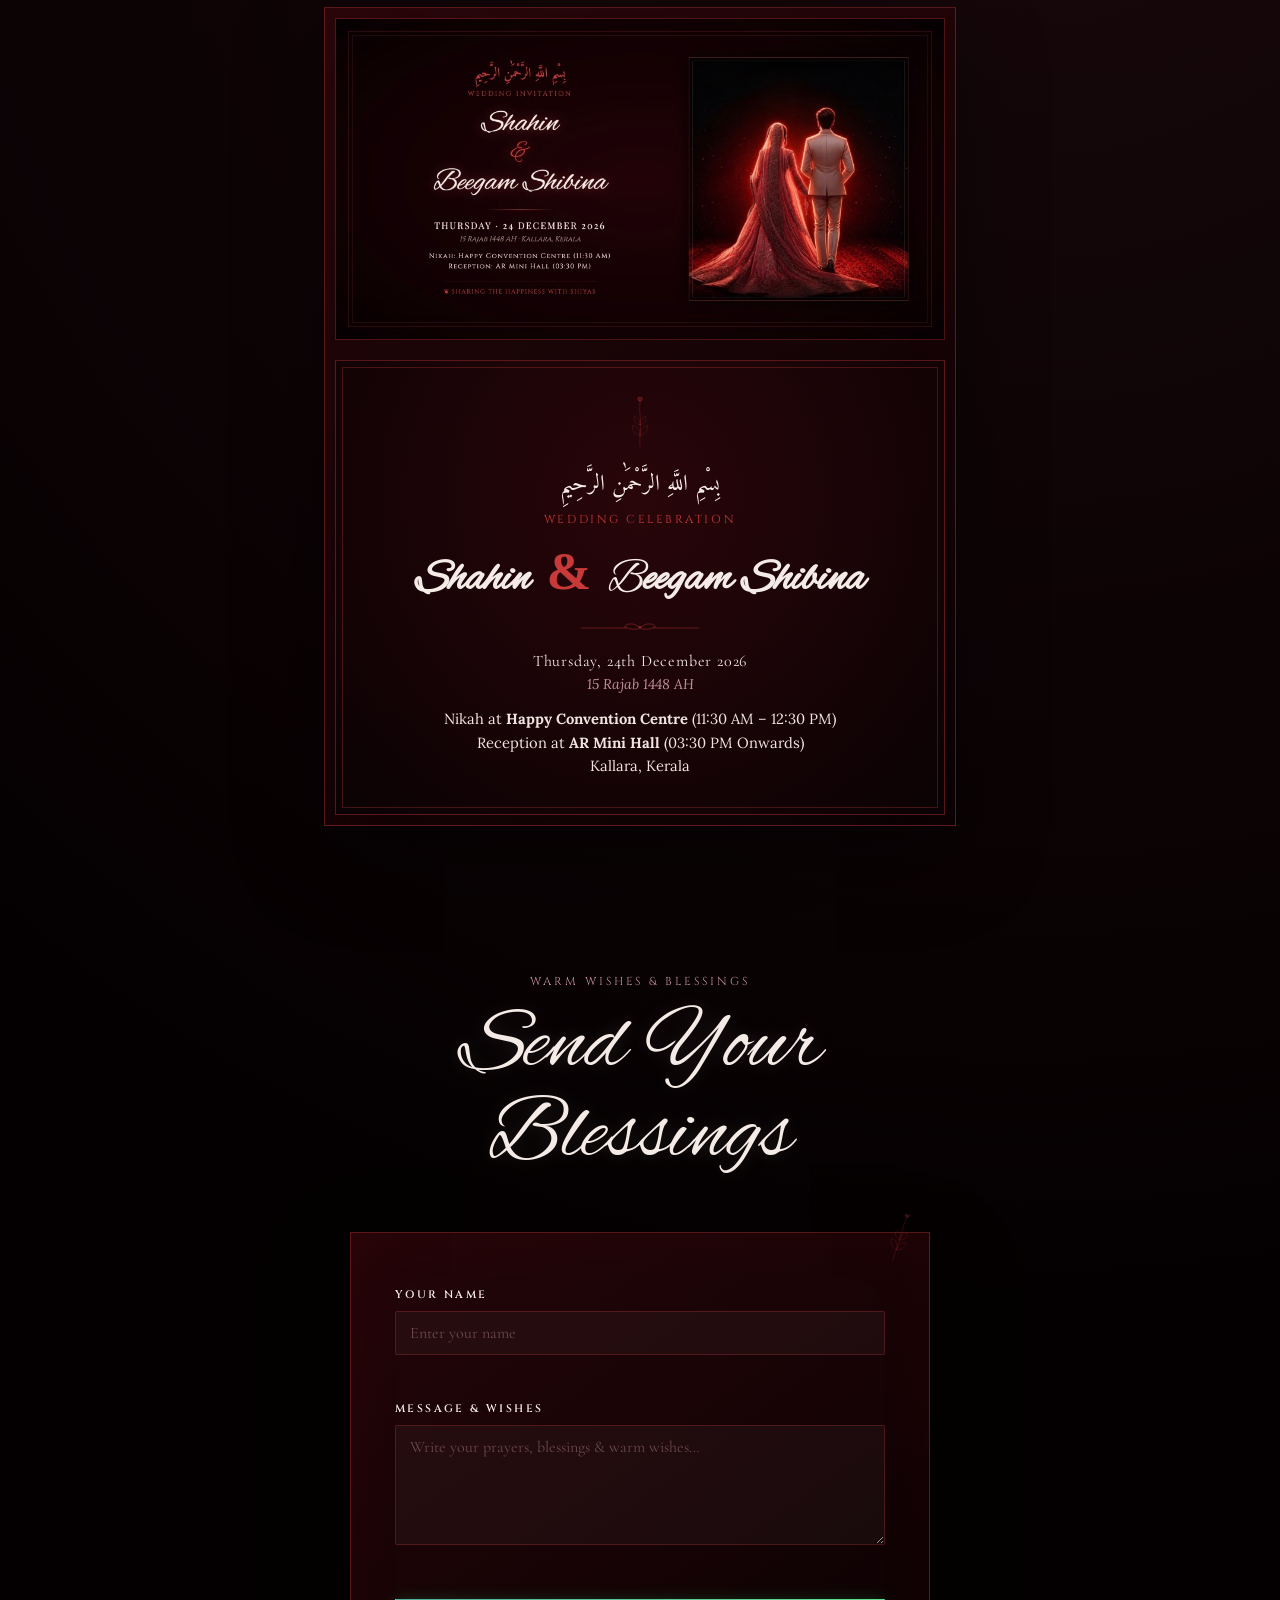
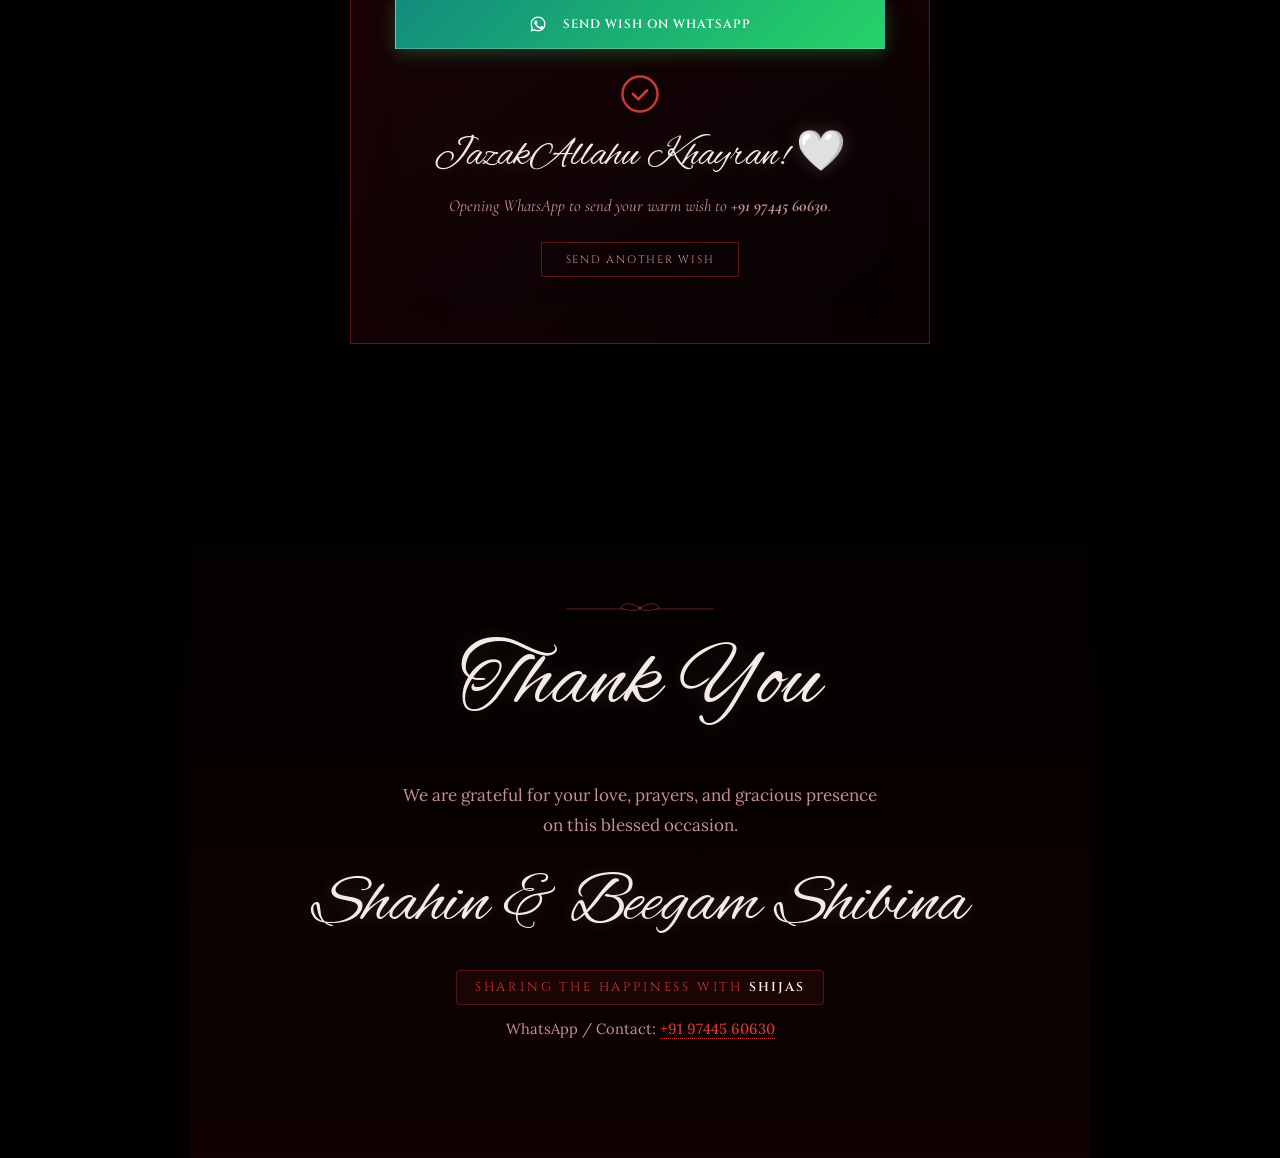
==== commit 70279964: "Update Shijas dedication to footer, fix bride address, enhance capital B font legibility, and add pr" ====
--- a/index.html
+++ b/index.html
@@ -94,7 +94,7 @@
       <div class="splash-names">
         <span class="splash-name">Shahin</span>
         <span class="splash-amp">&amp;</span>
-        <span class="splash-name">Beegam Shibina</span>
+        <span class="splash-name"><span class="script-b">B</span>eegam Shibina</span>
       </div>
       <p class="splash-tagline">Request the Pleasure of Your Company</p>
       <button class="splash-btn" id="openInvitationBtn">
@@ -138,7 +138,7 @@
         </span>
         <span class="amp">&amp;</span>
         <span class="name-block">
-          <span class="name-text">Beegam Shibina</span>
+          <span class="name-text"><span class="script-b">B</span>eegam Shibina</span>
         </span>
       </h1>
 
@@ -148,14 +148,19 @@
       </div>
     </div>
 
-    <div class="scroll-cue" aria-hidden="true">
-      <span></span>
-      <p>Scroll</p>
-    </div>
+    <!-- Scroll Indicator -->
+    <a href="#invite" class="scroll-cue" aria-label="Scroll down to invitation">
+      <span class="scroll-label">Scroll Down</span>
+      <div class="scroll-icon-wrap" aria-hidden="true">
+        <svg class="scroll-chevron" width="20" height="20" viewBox="0 0 24 24" fill="none" stroke="currentColor" stroke-width="2.2" stroke-linecap="round" stroke-linejoin="round">
+          <polyline points="6 9 12 15 18 9"></polyline>
+        </svg>
+      </div>
+    </a>
   </section>
 
   <!-- ============ INVITATION LINE ============ -->
-  <section class="invite-note">
+  <section class="invite-note" id="invite">
     <svg class="glyph-divider small" aria-hidden="true">
       <use href="#divider-motif" />
     </svg>
@@ -191,10 +196,6 @@
           </p>
         </div>
 
-        <div class="family-happiness-block">
-          <p class="family-happiness-text">❦ Sharing the happiness with <strong>Shiyas</strong></p>
-        </div>
-
         <div class="family-contact-group" style="margin-top: 14px;">
           <a class="family-contact-btn" href="https://wa.me/919744560630" target="_blank" rel="noopener" title="Message on WhatsApp">
             <svg width="14" height="14" viewBox="0 0 24 24" fill="none" stroke="currentColor" stroke-width="1.8" stroke-linecap="round" stroke-linejoin="round">
@@ -211,7 +212,7 @@
           <use href="#sprig-motif" />
         </svg>
         <span class="family-role-badge">The Bride</span>
-        <h3 class="family-name">Beegam Shibina</h3>
+        <h3 class="family-name"><span class="script-b">B</span>eegam Shibina</h3>
 
         <p class="family-relation-label">Daughter of</p>
         <p class="family-parents">Mr. Salim<br>&amp; Mrs. Sheeba</p>
@@ -220,21 +221,10 @@
           <p class="family-address-label">Family Residence</p>
           <p class="family-address">
             Shefeek Manzil,<br>
-            Melepalluvayly, Pangode P.O.
+            Melepaluvally, Pangode P.O.
           </p>
         </div>
       </div>
-    </div>
-
-    <!-- Dedication Ribbon -->
-    <div class="shiyas-dedication reveal">
-      <svg class="glyph-divider small" aria-hidden="true">
-        <use href="#divider-motif" />
-      </svg>
-      <p class="shiyas-dedication-note">Sharing the happiness with <span class="shiyas-dedication-name">Shiyas</span></p>
-      <svg class="glyph-divider small" aria-hidden="true">
-        <use href="#divider-motif" />
-      </svg>
     </div>
   </section>
 
@@ -456,7 +446,7 @@
         <p class="luxury-card-bismillah">بِسْمِ اللَّهِ الرَّحْمَٰنِ الرَّحِيمِ</p>
         <p class="luxury-card-eyebrow">Wedding Celebration</p>
         <h2 class="luxury-card-names">
-          Shahin <span class="amp">&amp;</span> Beegam Shibina
+          Shahin <span class="amp">&amp;</span> <span class="script-b">B</span>eegam Shibina
         </h2>
         <svg class="glyph-divider small" aria-hidden="true" style="margin: 12px auto;">
           <use href="#divider-motif" />
@@ -467,9 +457,6 @@
           Nikah at <strong>Happy Convention Centre</strong> (11:30 AM – 12:30 PM)<br>
           Reception at <strong>AR Mini Hall</strong> (03:30 PM Onwards)<br>
           Kallara, Kerala
-        </p>
-        <p class="luxury-card-shiyas">
-          ❦ Sharing the happiness with <strong>Shiyas</strong>
         </p>
       </div>
     </div>
@@ -543,11 +530,11 @@
     <p class="thankyou-text">
       We are grateful for your love, prayers, and gracious presence on this blessed occasion.
     </p>
-    <p class="thankyou-names">Shahin &amp; Beegam Shibina</p>
-    <p style="font-family: var(--font-eyebrow); font-size: 0.76rem; letter-spacing: 0.18em; text-transform: uppercase; color: var(--gold); margin-top: 24px;">
-      Sharing the happiness with Shiyas
+    <p class="thankyou-names">Shahin &amp; <span class="script-b">B</span>eegam Shibina</p>
+    <p class="footer-shijas">
+      Sharing the happiness with <strong>Shijas</strong>
     </p>
-    <p style="font-family: var(--font-body); font-size: 0.92rem; color: var(--muted); margin-top: 12px;">
+    <p style="font-family: var(--font-body); font-size: 0.92rem; color: var(--muted); margin-top: 14px;">
       WhatsApp / Contact: <a href="https://wa.me/919744560630" target="_blank" rel="noopener" style="color: var(--gold); text-decoration: none; border-bottom: 1px dotted var(--gold); font-weight: 500;">+91 97445 60630</a>
     </p>
   </footer>
--- a/style.css
+++ b/style.css
@@ -24,6 +24,7 @@
   --gold-bright:  #e05050;
 
   --font-display: 'Alex Brush', cursive;
+  --font-script:  'Great Vibes', cursive;
   --font-eyebrow: 'Cinzel', serif;
   --font-body:    'Lora', serif;
   --font-sub:     'Cormorant Garamond', serif;
@@ -352,6 +353,15 @@
   text-shadow: 0 0 18px rgba(245, 235, 230, 0.20);
 }
 
+/* Legible Calligraphic Initial B */
+.script-b {
+  font-family: var(--font-script), 'Alex Brush', cursive;
+  font-weight: 400;
+  display: inline-block;
+  line-height: inherit;
+  margin-right: -0.02em;
+}
+
 .parent-text {
   display: block;
   font-family: var(--font-sub);
@@ -399,43 +409,77 @@
   margin-top: 10px;
 }
 
+/* Prominent Scroll Cue */
 .scroll-cue {
   position: absolute;
-  bottom: 32px;
+  bottom: clamp(20px, 4.5vh, 36px);
+  bottom: max(clamp(20px, 4.5vh, 36px), env(safe-area-inset-bottom, 20px));
   left: 50%;
   transform: translateX(-50%);
-  display: flex;
+  display: inline-flex;
   flex-direction: column;
   align-items: center;
-  gap: 8px;
-  z-index: 3;
-}
-
-.scroll-cue span {
-  width: 1px;
-  height: 34px;
-  background: linear-gradient(180deg, transparent, var(--gold));
-  animation: scrollLine 1.8s ease-in-out infinite;
-}
-
-.scroll-cue p {
-  font-family: var(--font-eyebrow);
-  font-size: 10px;
-  letter-spacing: 0.2em;
-  text-transform: uppercase;
-  color: var(--muted);
+  gap: 7px;
+  z-index: 10;
+  text-decoration: none;
+  cursor: pointer;
+  padding: 10px 22px 8px;
+  border-radius: 999px;
+  background: rgba(14, 2, 5, 0.72);
+  backdrop-filter: blur(8px);
+  -webkit-backdrop-filter: blur(8px);
+  border: 1px solid rgba(200, 57, 58, 0.48);
+  box-shadow: 0 4px 20px rgba(0, 0, 0, 0.6), 0 0 16px rgba(200, 57, 58, 0.25);
+  transition: transform 0.25s ease, background 0.25s ease, border-color 0.25s ease, box-shadow 0.25s ease;
+  animation: fadeUp 1s ease 0.7s both;
+}
+
+.scroll-cue:hover,
+.scroll-cue:focus-visible {
+  background: rgba(42, 6, 10, 0.9);
+  border-color: var(--gold);
+  transform: translateX(-50%) translateY(-3px);
+  box-shadow: 0 6px 26px rgba(200, 57, 58, 0.45);
+}
+
+.scroll-label {
+  font-family: var(--font-eyebrow);
+  font-size: 0.74rem;
+  letter-spacing: 0.24em;
+  text-transform: uppercase;
+  color: var(--gold-soft);
+  font-weight: 600;
+  text-shadow: 0 1px 8px rgba(0, 0, 0, 0.9);
+  white-space: nowrap;
+}
+
+.scroll-icon-wrap {
+  display: flex;
+  align-items: center;
+  justify-content: center;
+  color: var(--gold);
+}
+
+.scroll-chevron {
+  animation: scrollBounce 1.8s cubic-bezier(0.45, 0.05, 0.55, 0.95) infinite;
+  filter: drop-shadow(0 0 6px rgba(200, 57, 58, 0.7));
+}
+
+@keyframes scrollBounce {
+  0%, 20%, 50%, 80%, 100% {
+    transform: translateY(0);
+  }
+  40% {
+    transform: translateY(6px);
+  }
+  60% {
+    transform: translateY(3px);
+  }
 }
 
 @keyframes fadeUp {
   from { opacity: 0; transform: translateY(18px); }
   to   { opacity: 1; transform: translateY(0); }
-}
-
-@keyframes scrollLine {
-  0%   { transform: scaleY(0); transform-origin: top;    opacity: 0; }
-  40%  { transform: scaleY(1); transform-origin: top;    opacity: 1; }
-  60%  { transform: scaleY(1); transform-origin: bottom; opacity: 1; }
-  100% { transform: scaleY(0); transform-origin: bottom; opacity: 0; }
 }
 
 /* ==========================================================================
@@ -1082,6 +1126,9 @@
    RESPONSIVE
    ========================================================================== */
 @media (max-width: 480px) {
+  .hero         { padding: 72px 18px 96px; }
+  .scroll-cue   { bottom: max(16px, env(safe-area-inset-bottom, 16px)); padding: 8px 18px 7px; }
+  .scroll-label { font-size: 0.68rem; letter-spacing: 0.20em; }
   .occasion-row { gap: 14px; }
   .hero-sprig   { width: 64px; height: 108px; opacity: 0.30; }
   .rsvp-toggle  { flex-direction: column; }
@@ -1853,8 +1900,28 @@
 
 
 /* ==========================================================================
-   SHIYAS DEDICATION & HAPPINESS SHARING
-   ========================================================================== */
+   SHIJAS DEDICATION & HAPPINESS SHARING (FOOTER)
+   ========================================================================== */
+.footer-shijas {
+  font-family: var(--font-eyebrow);
+  font-size: 0.8rem;
+  letter-spacing: 0.22em;
+  text-transform: uppercase;
+  color: var(--gold);
+  margin-top: 26px;
+  display: inline-block;
+  padding: 8px 18px;
+  background: rgba(200, 57, 58, 0.08);
+  border: 1px solid rgba(200, 57, 58, 0.32);
+  border-radius: 4px;
+}
+
+.footer-shijas strong {
+  color: var(--gold-soft);
+  font-weight: 600;
+  letter-spacing: 0.16em;
+}
+
 .family-happiness-block {
   margin-top: 18px;
   padding: 12px 16px;
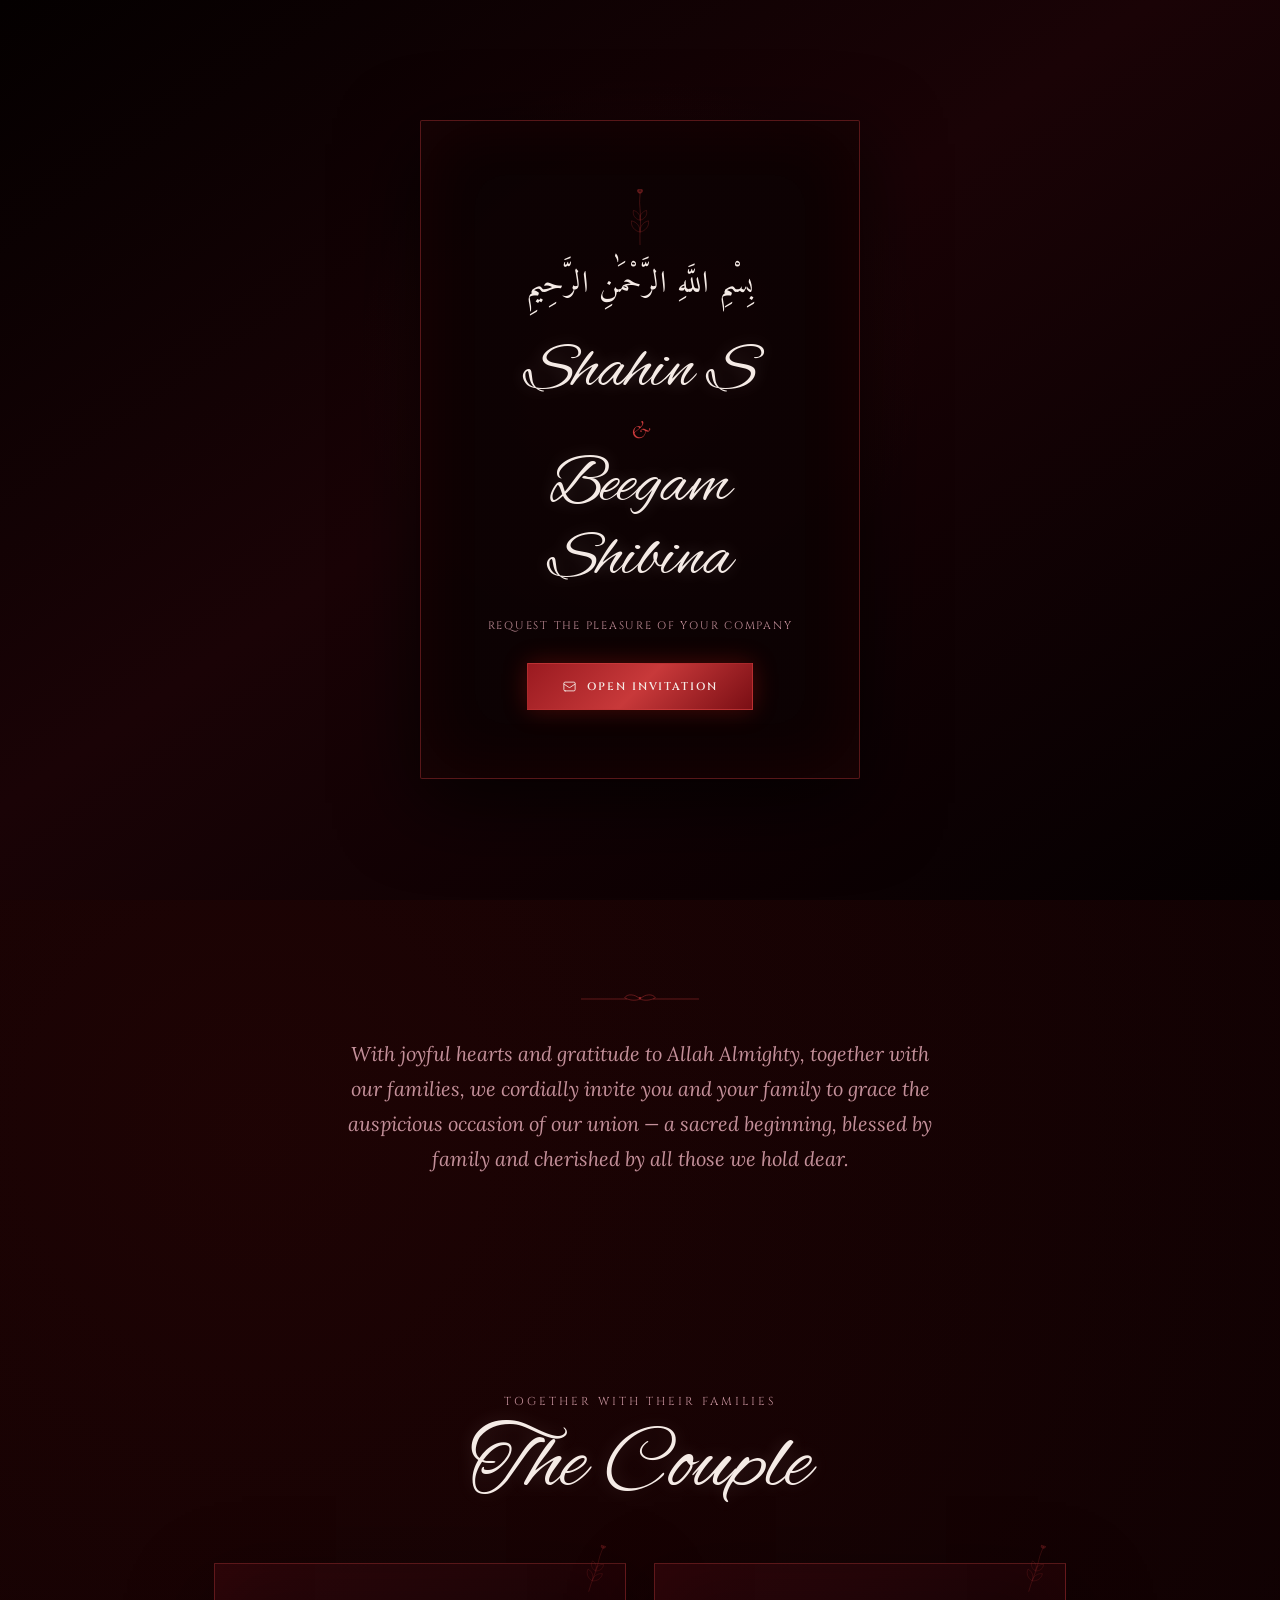
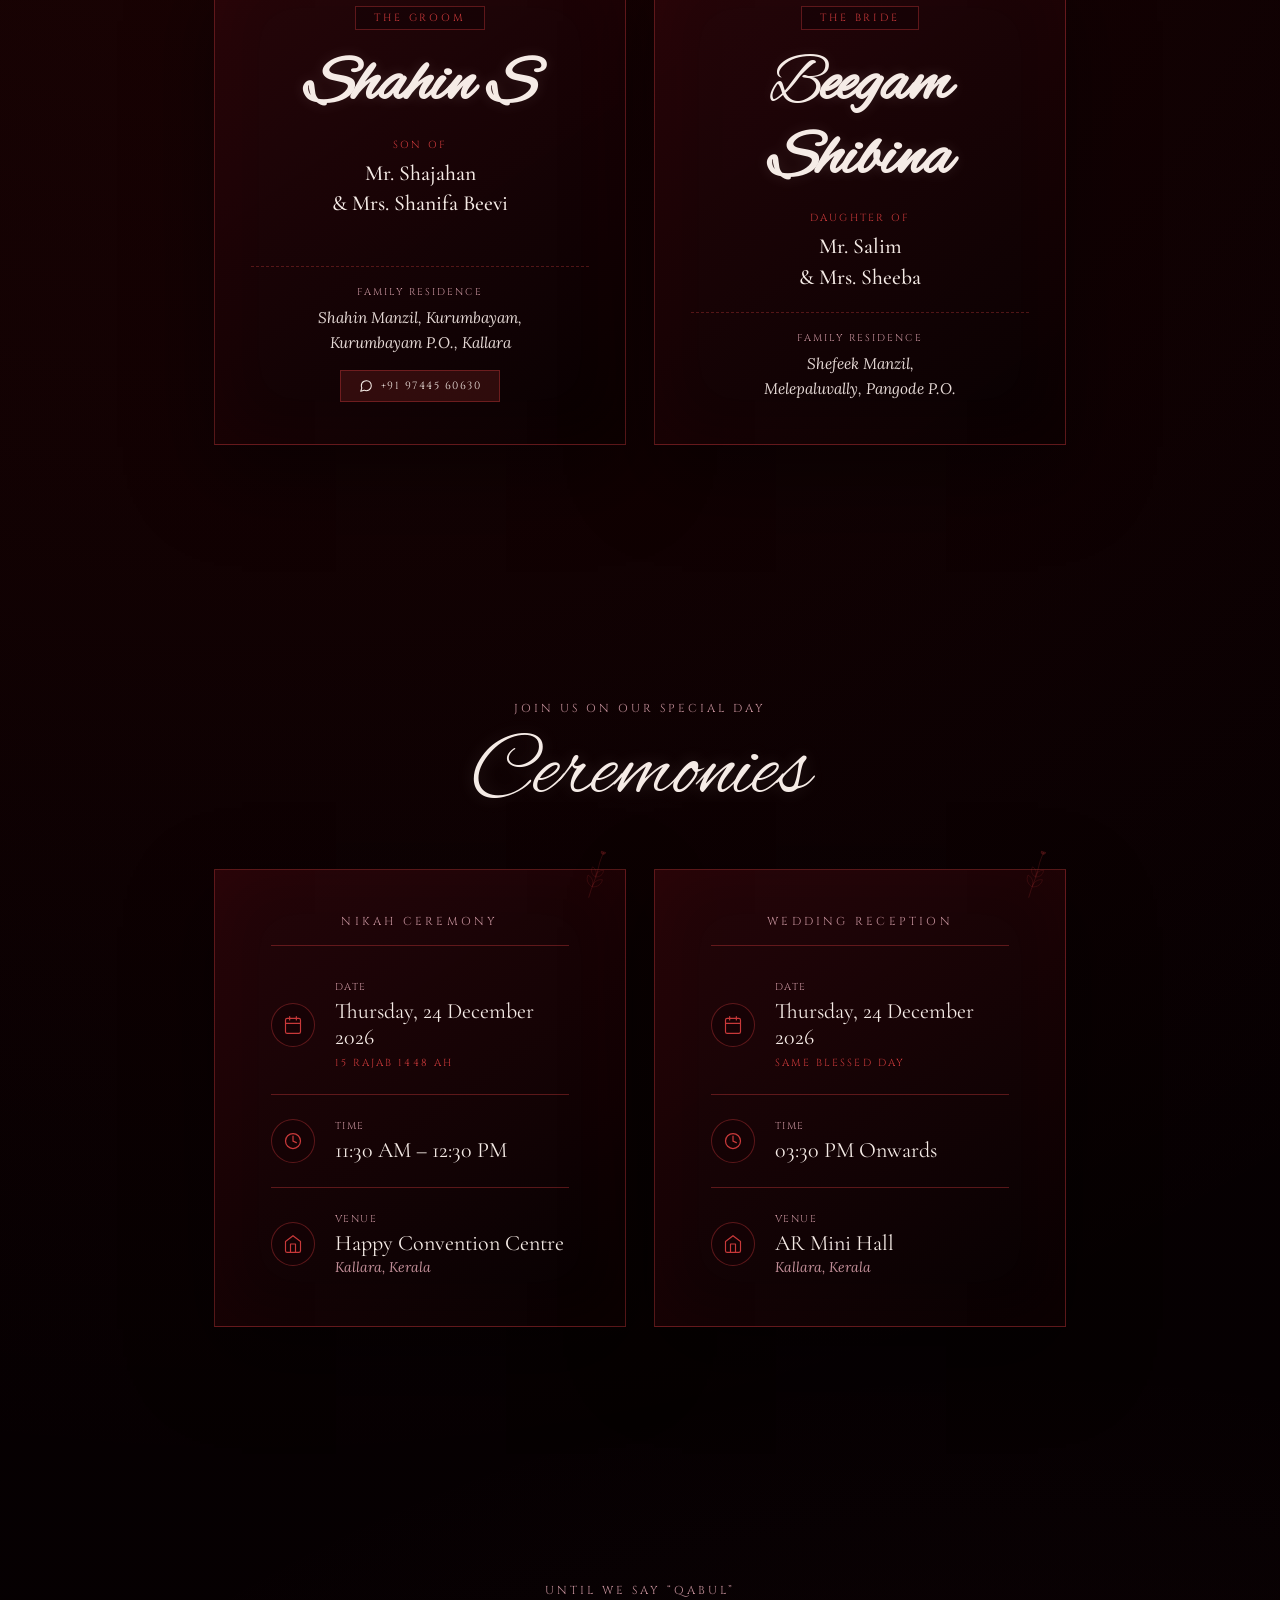
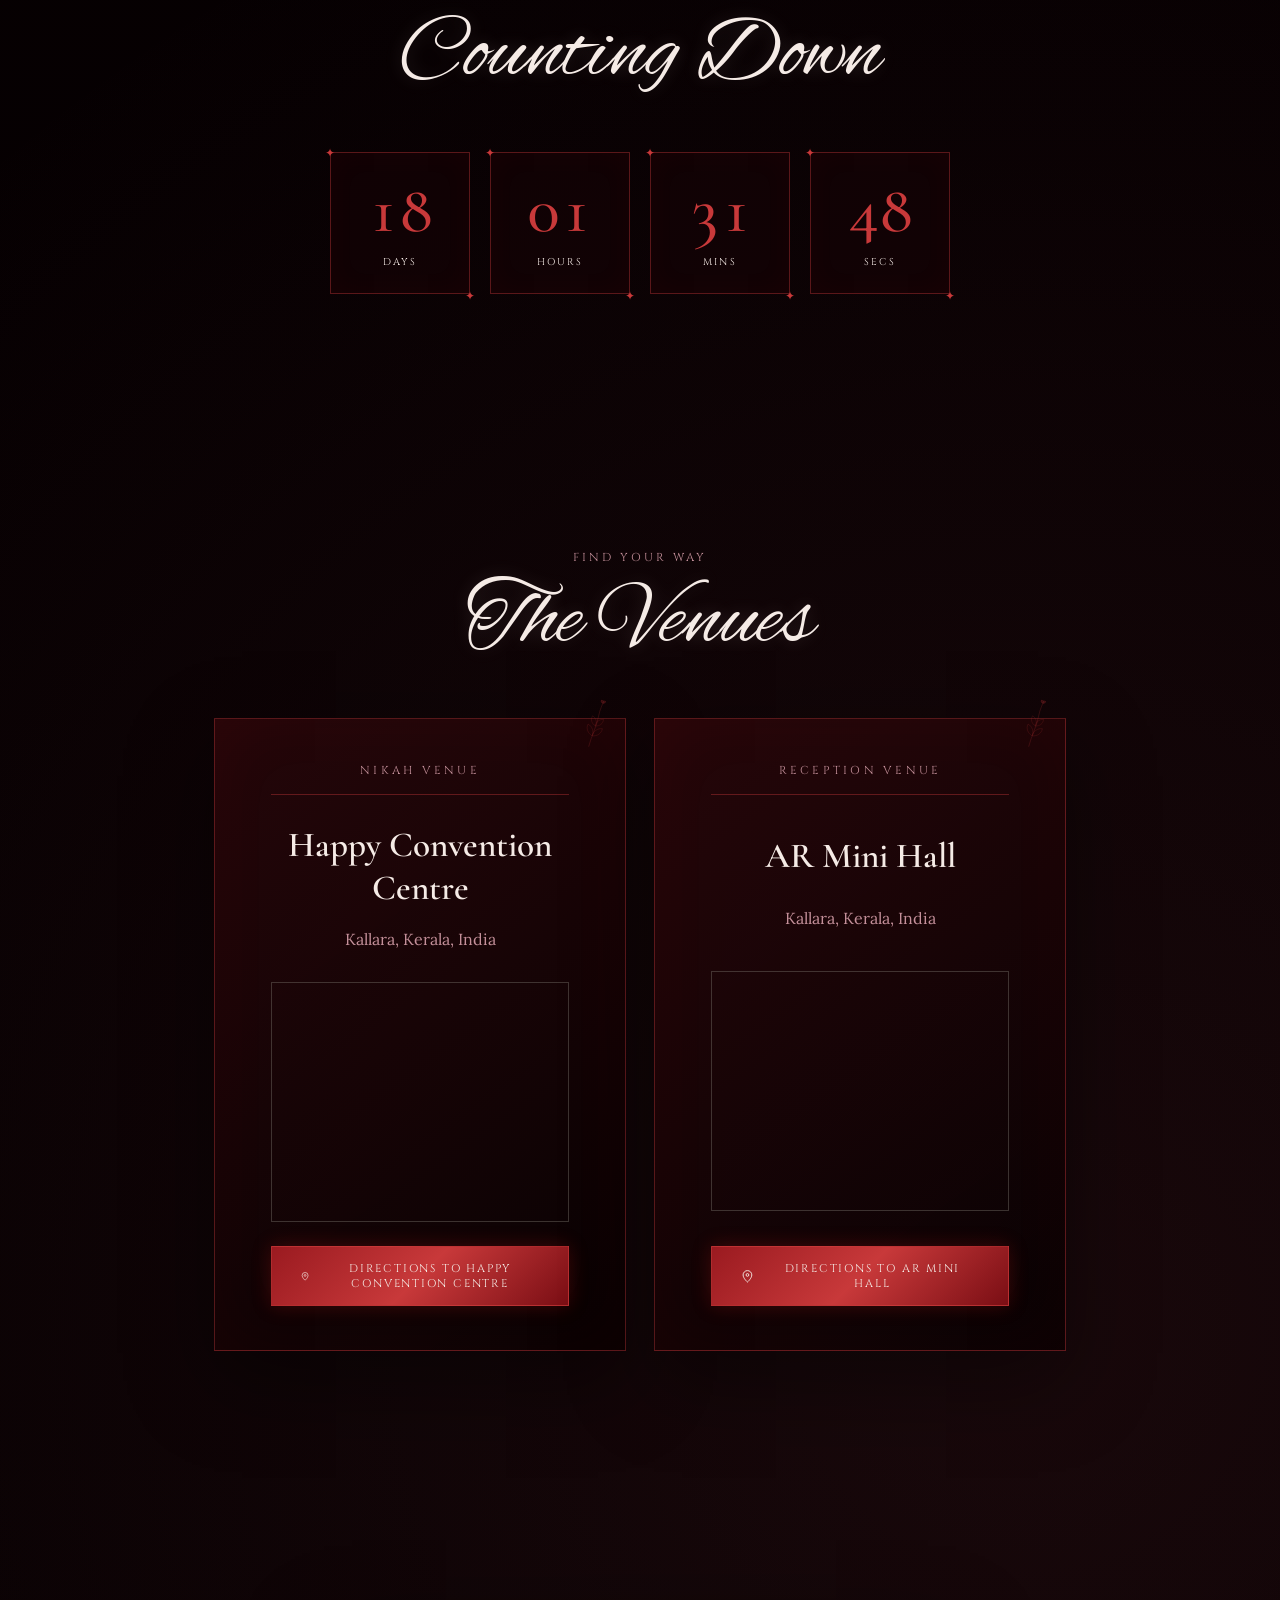
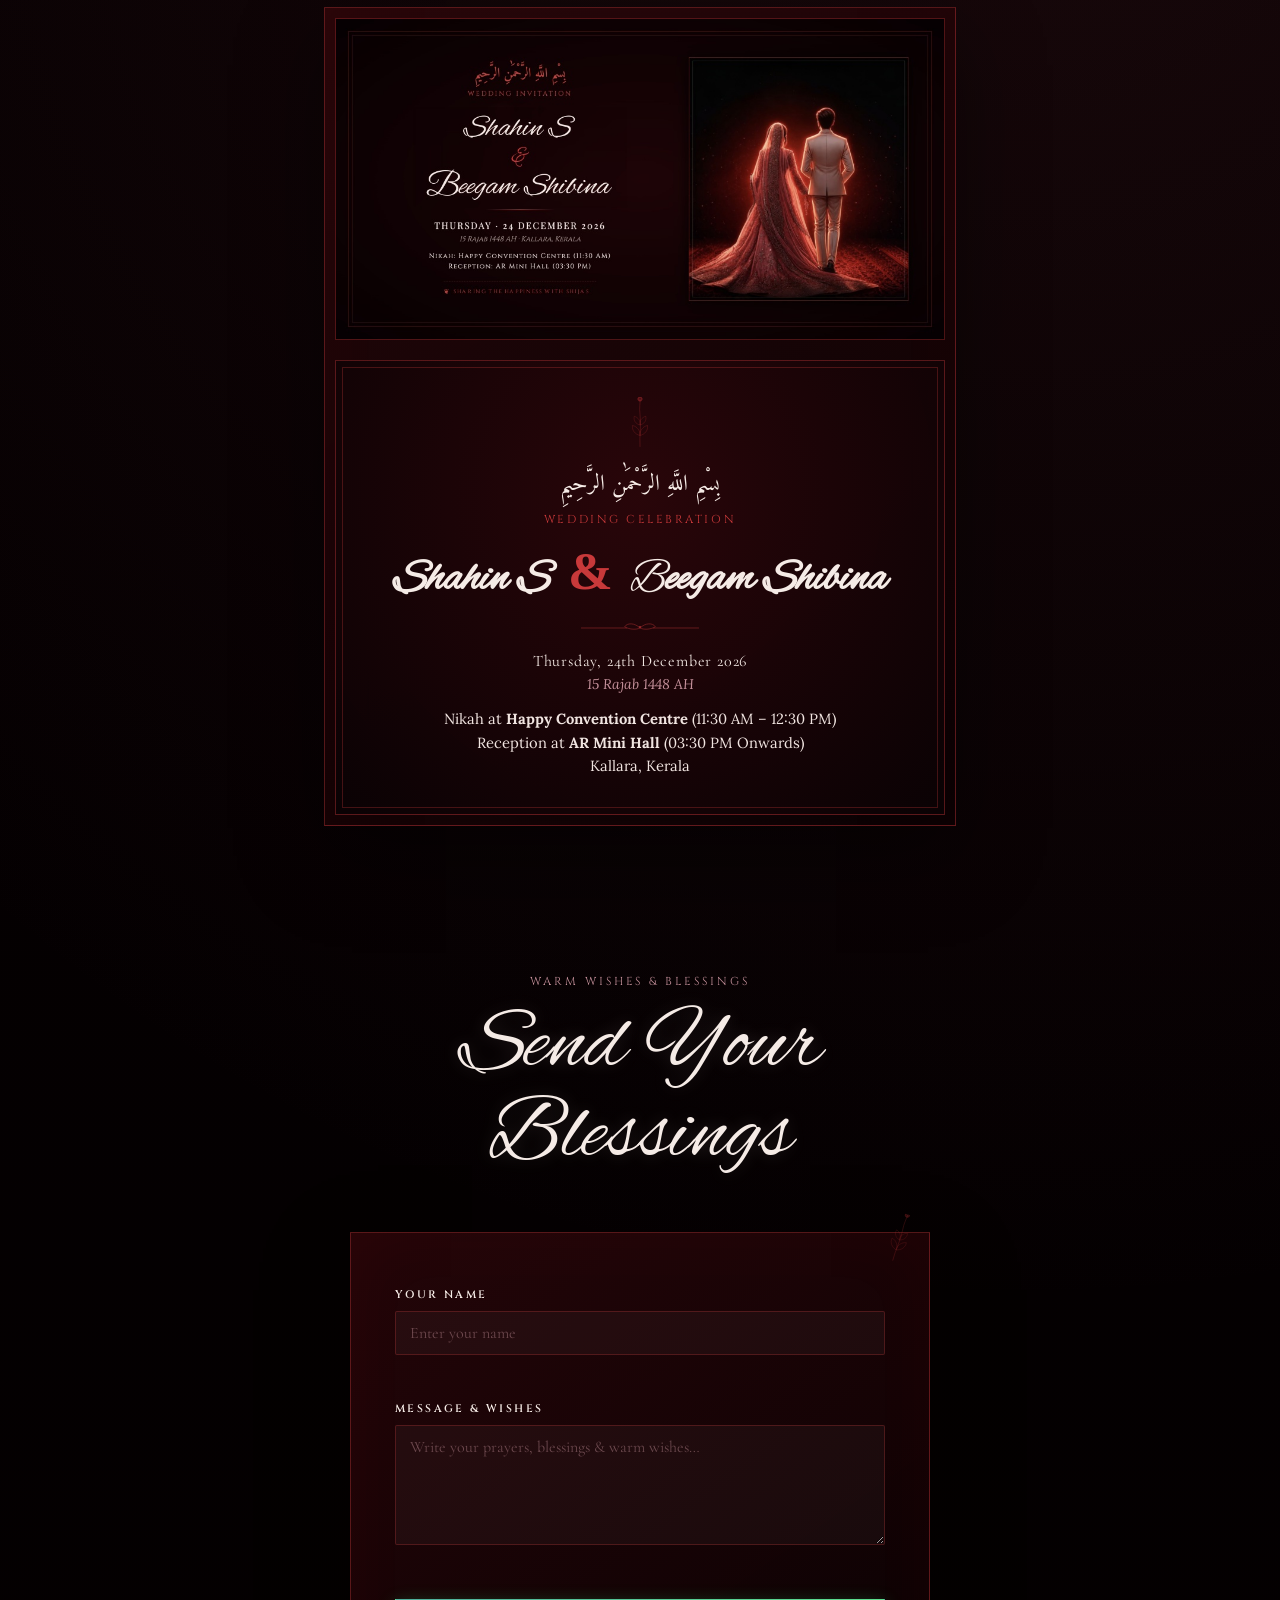
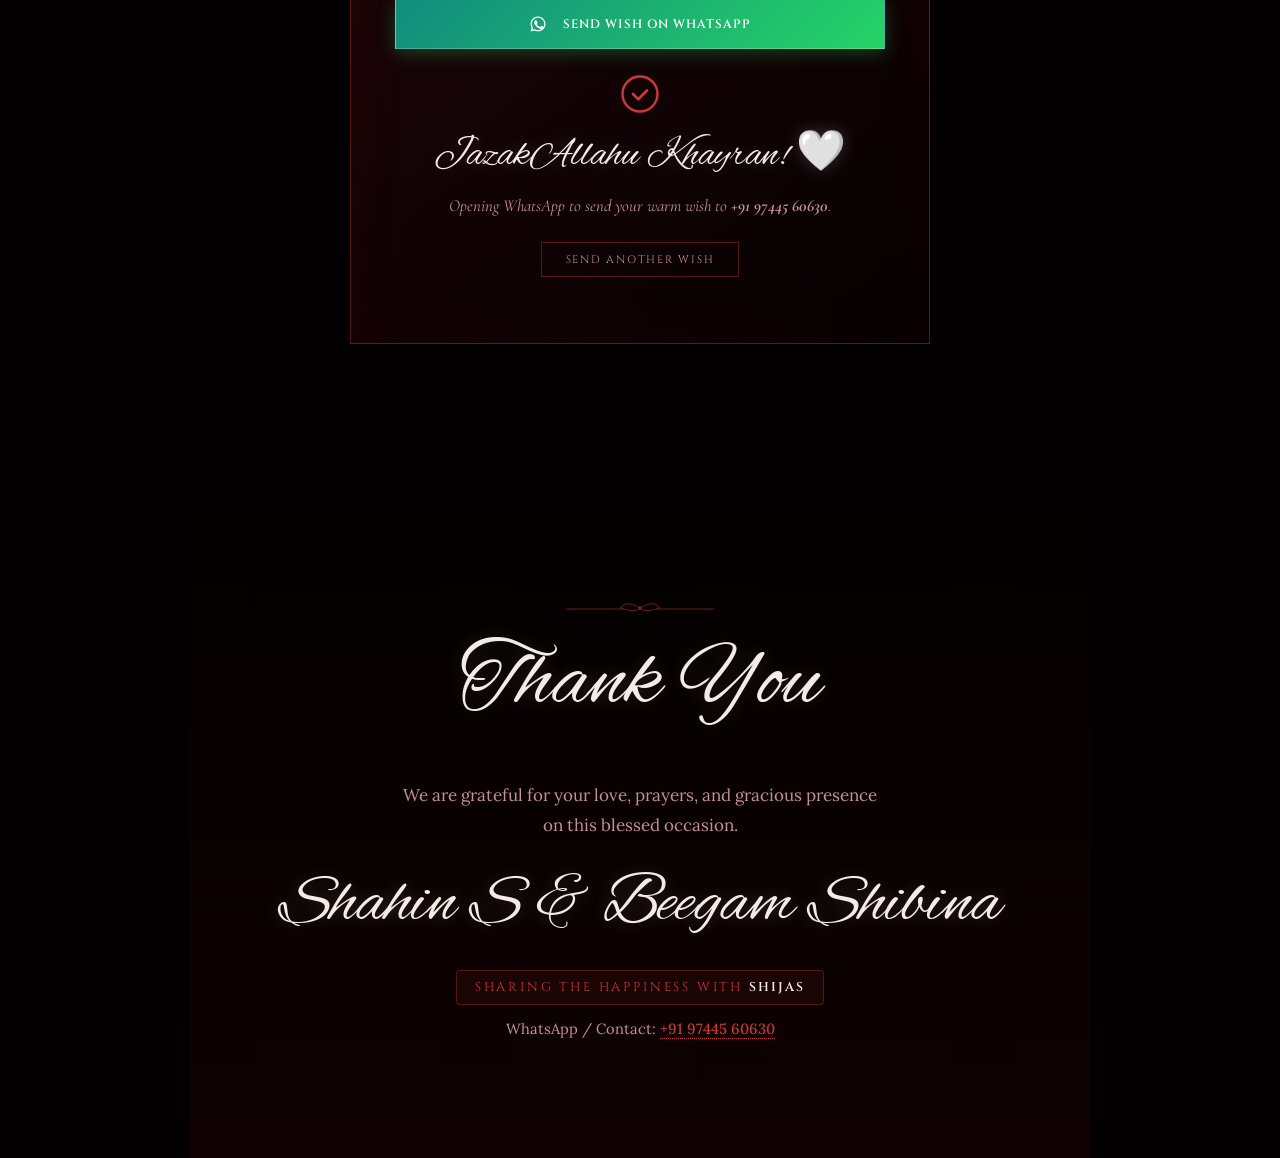
==== commit 9e578f96: "Change groom name to 'Shahin S' across site, update share thumbnail with Shijas and Shahin S, and fi" ====
--- a/index.html
+++ b/index.html
@@ -4,34 +4,34 @@
 <head>
   <meta charset="UTF-8">
   <meta name="viewport" content="width=device-width, initial-scale=1.0">
-  <title>Shahin &amp; Beegam Shibina — Wedding Invitation</title>
+  <title>Shahin S &amp; Beegam Shibina — Wedding Invitation</title>
   <meta name="description"
-    content="Wedding invitation for Shahin and Beegam Shibina — Thursday, 24th December 2026 (15 Rajab 1448) at Happy Convention Centre, Kallara">
+    content="Wedding invitation for Shahin S and Beegam Shibina — Thursday, 24th December 2026 (15 Rajab 1448) at Happy Convention Centre, Kallara">
 
   <!-- Open Graph / WhatsApp / Facebook / Telegram -->
   <meta property="og:type" content="website">
   <meta property="og:url" content="https://shahin-beegam-shibina.vercel.app/">
-  <meta property="og:site_name" content="Shahin &amp; Beegam Shibina — Wedding Invitation">
-  <meta property="og:title" content="Shahin &amp; Beegam Shibina — Wedding Invitation">
+  <meta property="og:site_name" content="Shahin S &amp; Beegam Shibina — Wedding Invitation">
+  <meta property="og:title" content="Shahin S &amp; Beegam Shibina — Wedding Invitation">
   <meta property="og:description" content="Thursday, 24 December 2026 (15 Rajab 1448) · Happy Convention Centre, Kallara">
-  <meta property="og:image" content="https://shahin-beegam-shibina.vercel.app/og-thumbnail.jpg">
-  <meta property="og:image:secure_url" content="https://shahin-beegam-shibina.vercel.app/og-thumbnail.jpg">
+  <meta property="og:image" content="https://raw.githubusercontent.com/muhammedrameesr6-dev/Shahin-Beegam-Shibina/main/og-thumbnail.jpg">
+  <meta property="og:image:secure_url" content="https://raw.githubusercontent.com/muhammedrameesr6-dev/Shahin-Beegam-Shibina/main/og-thumbnail.jpg">
   <meta property="og:image:type" content="image/jpeg">
   <meta property="og:image:width" content="1200">
   <meta property="og:image:height" content="630">
-  <meta property="og:image:alt" content="Shahin &amp; Beegam Shibina — Wedding Invitation">
+  <meta property="og:image:alt" content="Shahin S &amp; Beegam Shibina — Wedding Invitation">
 
   <!-- Schema.org / WhatsApp Fallback -->
-  <meta itemprop="name" content="Shahin &amp; Beegam Shibina — Wedding Invitation">
+  <meta itemprop="name" content="Shahin S &amp; Beegam Shibina — Wedding Invitation">
   <meta itemprop="description" content="Thursday, 24 December 2026 (15 Rajab 1448) · Happy Convention Centre, Kallara">
-  <meta itemprop="image" content="https://shahin-beegam-shibina.vercel.app/og-thumbnail.jpg">
+  <meta itemprop="image" content="https://raw.githubusercontent.com/muhammedrameesr6-dev/Shahin-Beegam-Shibina/main/og-thumbnail.jpg">
 
   <!-- Twitter -->
   <meta name="twitter:card" content="summary_large_image">
   <meta name="twitter:url" content="https://shahin-beegam-shibina.vercel.app/">
-  <meta name="twitter:title" content="Shahin &amp; Beegam Shibina — Wedding Invitation">
+  <meta name="twitter:title" content="Shahin S &amp; Beegam Shibina — Wedding Invitation">
   <meta name="twitter:description" content="Thursday, 24 December 2026 (15 Rajab 1448) · Happy Convention Centre, Kallara">
-  <meta name="twitter:image" content="https://shahin-beegam-shibina.vercel.app/og-thumbnail.jpg">
+  <meta name="twitter:image" content="https://raw.githubusercontent.com/muhammedrameesr6-dev/Shahin-Beegam-Shibina/main/og-thumbnail.jpg">
 
   <link rel="preconnect" href="https://fonts.googleapis.com">
   <link rel="preconnect" href="https://fonts.gstatic.com" crossorigin>
@@ -92,7 +92,7 @@
       </svg>
       <p class="splash-bismillah">بِسْمِ اللَّهِ الرَّحْمَٰنِ الرَّحِيمِ</p>
       <div class="splash-names">
-        <span class="splash-name">Shahin</span>
+        <span class="splash-name">Shahin S</span>
         <span class="splash-amp">&amp;</span>
         <span class="splash-name"><span class="script-b">B</span>eegam Shibina</span>
       </div>
@@ -134,7 +134,7 @@
 
       <h1 class="names">
         <span class="name-block">
-          <span class="name-text">Shahin</span>
+          <span class="name-text">Shahin S</span>
         </span>
         <span class="amp">&amp;</span>
         <span class="name-block">
@@ -183,7 +183,7 @@
           <use href="#sprig-motif" />
         </svg>
         <span class="family-role-badge">The Groom</span>
-        <h3 class="family-name">Shahin. S</h3>
+        <h3 class="family-name">Shahin S</h3>
 
         <p class="family-relation-label">Son of</p>
         <p class="family-parents">Mr. Shajahan<br>&amp; Mrs. Shanifa Beevi</p>
@@ -438,7 +438,7 @@
   <!-- ============ COUPLES INVITATION CARD SECTION ============ -->
   <section class="section couples-section">
     <div class="couples-img-container reveal">
-      <img src="og-thumbnail.jpg" alt="Shahin &amp; Beegam Shibina — Wedding Invitation" class="couples-img" style="margin-bottom: 20px; border: 1px solid rgba(200,57,58,0.3);">
+      <img src="og-thumbnail.jpg" alt="Shahin S &amp; Beegam Shibina — Wedding Invitation" class="couples-img" style="margin-bottom: 20px; border: 1px solid rgba(200,57,58,0.3);">
       <div class="invitation-luxury-card">
         <svg class="splash-sprig" width="30" height="52" aria-hidden="true" style="margin-bottom: 12px; color: var(--gold);">
           <use href="#sprig-motif" />
@@ -446,7 +446,7 @@
         <p class="luxury-card-bismillah">بِسْمِ اللَّهِ الرَّحْمَٰنِ الرَّحِيمِ</p>
         <p class="luxury-card-eyebrow">Wedding Celebration</p>
         <h2 class="luxury-card-names">
-          Shahin <span class="amp">&amp;</span> <span class="script-b">B</span>eegam Shibina
+          Shahin S <span class="amp">&amp;</span> <span class="script-b">B</span>eegam Shibina
         </h2>
         <svg class="glyph-divider small" aria-hidden="true" style="margin: 12px auto;">
           <use href="#divider-motif" />
@@ -530,7 +530,7 @@
     <p class="thankyou-text">
       We are grateful for your love, prayers, and gracious presence on this blessed occasion.
     </p>
-    <p class="thankyou-names">Shahin &amp; <span class="script-b">B</span>eegam Shibina</p>
+    <p class="thankyou-names">Shahin S &amp; <span class="script-b">B</span>eegam Shibina</p>
     <p class="footer-shijas">
       Sharing the happiness with <strong>Shijas</strong>
     </p>
